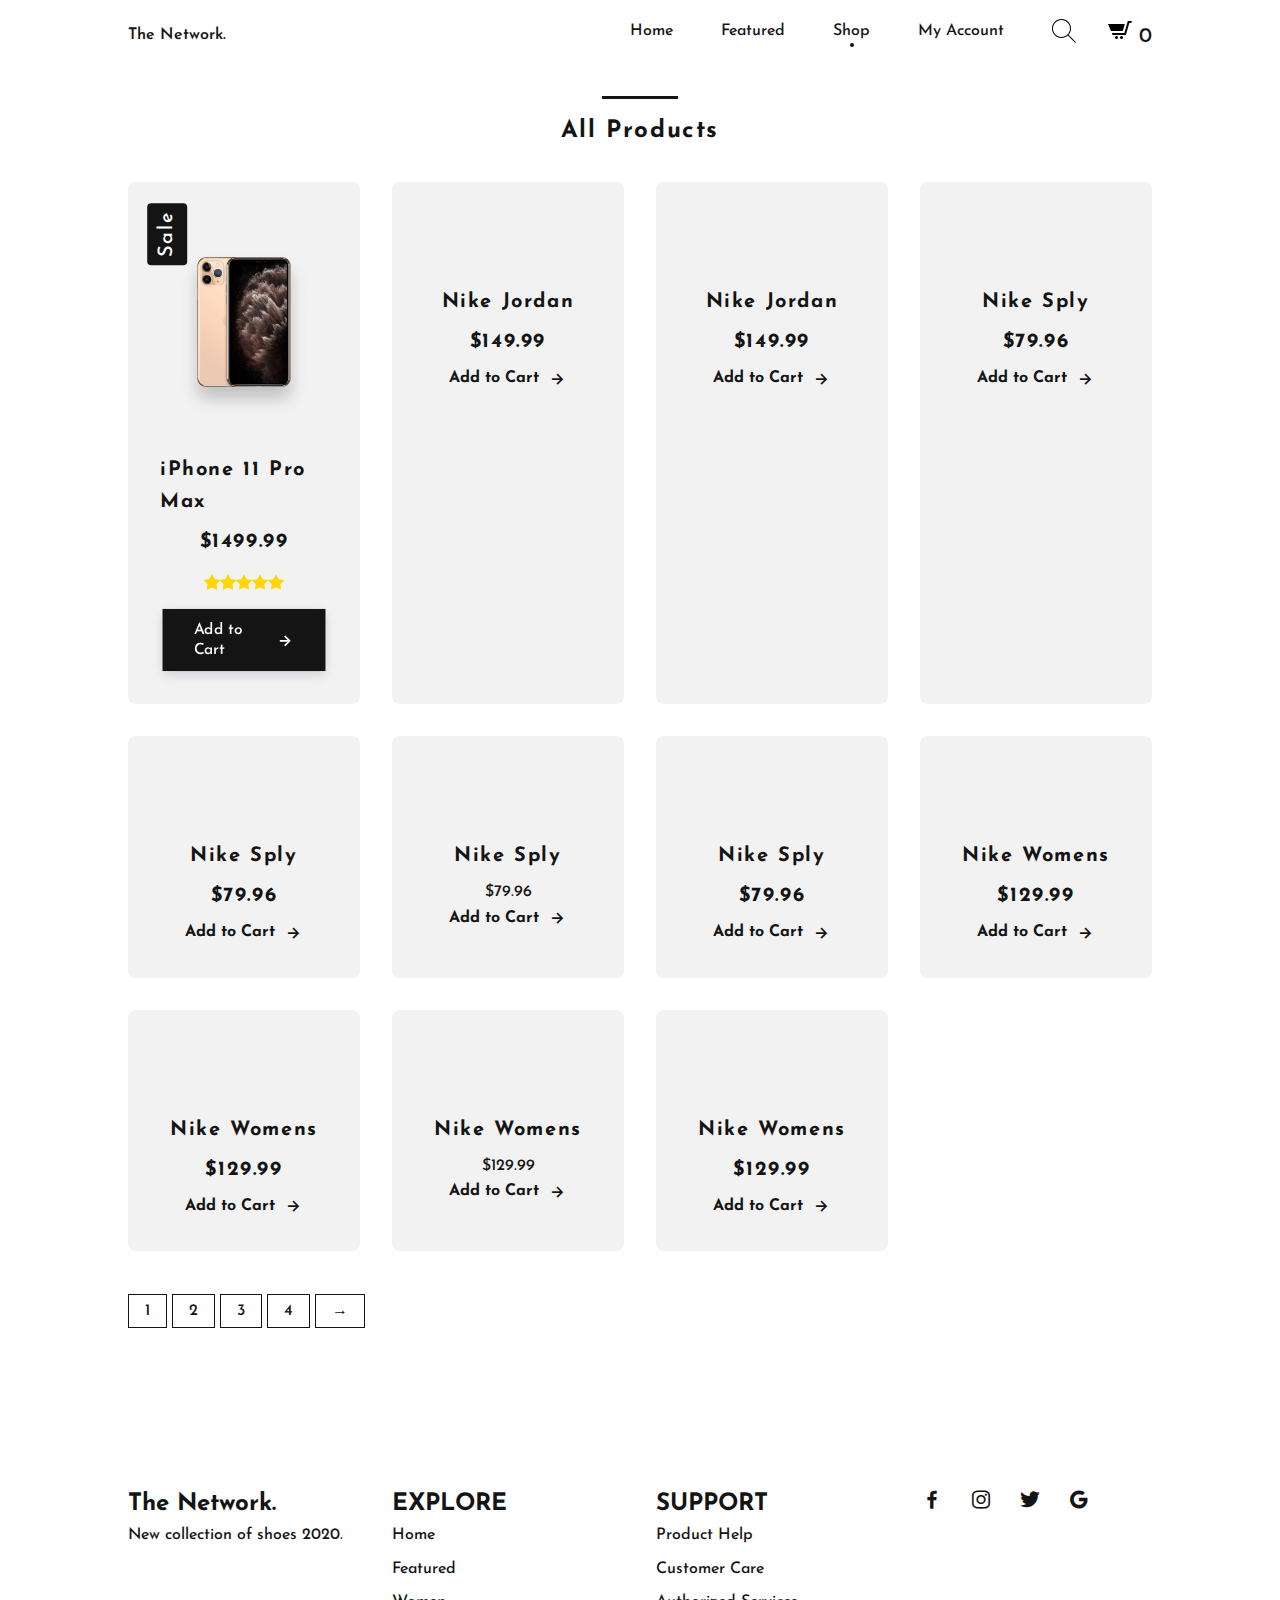
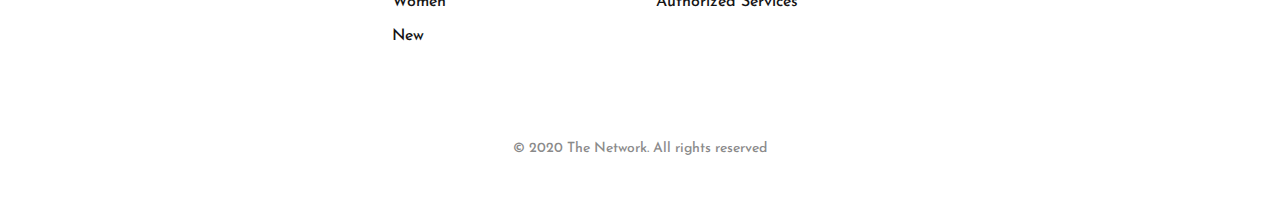
==== Responsive Ecommerce Webshop/shop.html @ 92be3649 "Initial commit" ====
<!DOCTYPE html>
<html lang="en">
  <head>
    <meta charset="UTF-8" />
    <meta name="viewport" content="width=device-width, initial-scale=1.0" />

    <!-- ===== CSS ===== -->
    <link
      rel="stylesheet"
      href="/Responsive Ecommerce Webshop/Assets/CSS/styles.css"
    />

    <!-- ===== BOX ICONS ===== -->
    <link
      href="https://cdn.jsdelivr.net/npm/boxicons@2.0.5/css/boxicons.min.css"
      rel="stylesheet"
    />

    <link rel="stylesheet" href="./Assets/CSS/minimal.css" />
    <link rel="stylesheet" href="./Assets/CSS/rateit.css" />

    <title>Responsive Ecommerce Website</title>
  </head>
  <body>
    <!--===== HEADER =====-->
    <header class="l-header" id="header">
      <nav class="nav bd-grid">
        <div class="nav__toggle" id="nav-toggle">
          <svg
            width="24"
            height="24"
            xmlns="http://www.w3.org/2000/svg"
            fill-rule="evenodd"
            clip-rule="evenodd"
          >
            <path
              d="M24 18v1h-24v-1h24zm0-6v1h-24v-1h24zm0-6v1h-24v-1h24z"
              fill="#1040e2"
            />
            <path d="M24 19h-24v-1h24v1zm0-6h-24v-1h24v1zm0-6h-24v-1h24v1z" />
          </svg>
        </div>

        <a href="#" class="nav__logo">The Network.</a>

        <div class="nav__menu" id="nav-menu">
          <ul class="nav__list">
            <li class="nav__item">
              <a href="./index.html" class="nav__link">Home</a>
            </li>
            <li class="nav__item">
              <a href="./index.html#featured" class="nav__link">Featured</a>
            </li>
            <li class="nav__item">
              <a href="#shop" class="nav__link active">Shop</a>
            </li>
            <li class="nav__item">
              <a href="" class="nav__link">My Account</a>
            </li>
            <li class="nav__item">
              <a href="" class="nav__link">
                <svg
                  width="24"
                  height="24"
                  xmlns="http://www.w3.org/2000/svg"
                  fill-rule="evenodd"
                  clip-rule="evenodd"
                >
                  <path
                    d="M15.853 16.56c-1.683 1.517-3.911 2.44-6.353 2.44-5.243 0-9.5-4.257-9.5-9.5s4.257-9.5 9.5-9.5 9.5 4.257 9.5 9.5c0 2.442-.923 4.67-2.44 6.353l7.44 7.44-.707.707-7.44-7.44zm-6.353-15.56c4.691 0 8.5 3.809 8.5 8.5s-3.809 8.5-8.5 8.5-8.5-3.809-8.5-8.5 3.809-8.5 8.5-8.5z"
                  />
                </svg>
              </a>
            </li>
          </ul>
        </div>

        <div class="nav__shop">
          <a href="" data-toggle="modal" data-target="#cart">
            <svg
              xmlns="http://www.w3.org/2000/svg"
              width="24"
              height="24"
              viewBox="0 0 24 24"
            >
              <path
                d="M10 19.5c0 .829-.672 1.5-1.5 1.5s-1.5-.671-1.5-1.5c0-.828.672-1.5 1.5-1.5s1.5.672 1.5 1.5zm3.5-1.5c-.828 0-1.5.671-1.5 1.5s.672 1.5 1.5 1.5 1.5-.671 1.5-1.5c0-.828-.672-1.5-1.5-1.5zm1.336-5l1.977-7h-16.813l2.938 7h11.898zm4.969-10l-3.432 12h-12.597l.839 2h13.239l3.474-12h1.929l.743-2h-4.195z"
              />
            </svg>

            <span class="total-count"></span>
          </a>
        </div>
      </nav>
    </header>

    <!-- Modal -->
    <div
      class="modal fade"
      id="cart"
      tabindex="-1"
      role="dialog"
      aria-labelledby="exampleModalLabel"
      aria-hidden="true"
    >
      <div class="modal-dialog modal-lg" role="document">
        <div class="modal-content">
          <div class="modal-header">
            <h3 class="modal-title" id="exampleModalLabel">Cart</h3>
            <button
              type="button"
              class="none"
              data-dismiss="modal"
              aria-label="Close"
            >
              <span aria-hidden="true"
                ><svg
                  xmlns="http://www.w3.org/2000/svg"
                  width="24"
                  height="24"
                  viewBox="0 0 24 24"
                >
                  <path
                    d="M24 20.188l-8.315-8.209 8.2-8.282-3.697-3.697-8.212 8.318-8.31-8.203-3.666 3.666 8.321 8.24-8.206 8.313 3.666 3.666 8.237-8.318 8.285 8.203z"
                  />
                </svg>
              </span>
            </button>
          </div>
          <div class="modal-body">
            <table class="show-cart table"></table>
            <div>Total price: $<span class="total-cart"></span></div>
          </div>
          <div class="modal-footer">
            <button type="button" class="btn1" data-dismiss="modal">
              <span> Close </span>
            </button>
            <button type="button" class="btn1"><span>Order now</span></button>
          </div>
        </div>
      </div>
    </div>

    <main class="l-main">
      <section class="featured section" id="shop">
        <h2 class="section-title">All Products</h2>

        <div class="featured__container bd-grid">
          <article class="product">
            <div class="product__sale">Sale</div>
            <img
              src="./Assets/images/apple11pro.png"
              data-img="11promax2.png"
              alt=""
              class="swim-container product__img"
            />
            <span class="product__name">iPhone 11 Pro Max</span>
            <span class="product__price">$1499.99</span>
            <div
              class="rateit"
              data-rateit-value="2"
              data-rateit-ispreset="true"
              data-rateit-readonly="true"
            ></div>
            <a
              href="#"
              class="add-to-cart button-light"
              data-name="Apple-Iphone-11pro-Max"
              data-price="1499.99"
              >Add to Cart <i class="bx bx-right-arrow-alt button-icon"></i
            ></a>
          </article>

          <article class="product">
            <img src="assets/img/featured2.png" alt="" class="product__img" />
            <span class="product__name">Nike Jordan</span>
            <span class="product__price">$149.99</span>
            <a href="#" class="button-light product__button"
              >Add to Cart <i class="bx bx-right-arrow-alt button-icon"></i
            ></a>
          </article>

          <article class="product">
            <img src="assets/img/featured3.png" alt="" class="product__img" />
            <span class="product__name">Nike Jordan</span>
            <span class="product__price">$149.99</span>
            <a href="#" class="button-light product__button"
              >Add to Cart <i class="bx bx-right-arrow-alt button-icon"></i
            ></a>
          </article>

          <article class="product">
            <img src="assets/img/new2.png" alt="" class="product__img" />
            <span class="product__name">Nike Sply</span>
            <span class="product__price">$79.96</span>
            <a href="#" class="button-light product__button"
              >Add to Cart <i class="bx bx-right-arrow-alt button-icon"></i
            ></a>
          </article>

          <article class="product">
            <img src="assets/img/new3.png" alt="" class="product__img" />
            <span class="product__name">Nike Sply</span>
            <span class="product__price">$79.96</span>
            <a href="#" class="button-light product__button"
              >Add to Cart <i class="bx bx-right-arrow-alt button-icon"></i
            ></a>
          </article>

          <article class="product">
            <img src="assets/img/new4.png" alt="" class="product__img" />
            <span class="product__name">Nike Sply</span>
            <span class="product__preci">$79.96</span>
            <a href="#" class="button-light product__button"
              >Add to Cart <i class="bx bx-right-arrow-alt button-icon"></i
            ></a>
          </article>

          <article class="product">
            <img src="assets/img/new5.png" alt="" class="product__img" />
            <span class="product__name">Nike Sply</span>
            <span class="product__price">$79.96</span>
            <a href="#" class="button-light product__button"
              >Add to Cart <i class="bx bx-right-arrow-alt button-icon"></i
            ></a>
          </article>

          <article class="product">
            <img src="assets/img/women1.png" alt="" class="product__img" />
            <span class="product__name">Nike Womens</span>
            <span class="product__price">$129.99</span>
            <a href="#" class="button-light product__button"
              >Add to Cart <i class="bx bx-right-arrow-alt button-icon"></i
            ></a>
          </article>

          <article class="product">
            <img src="assets/img/women2.png" alt="" class="product__img" />
            <span class="product__name">Nike Womens</span>
            <span class="product__price">$129.99</span>
            <a href="#" class="button-light product__button"
              >Add to Cart <i class="bx bx-right-arrow-alt button-icon"></i
            ></a>
          </article>

          <article class="product">
            <img src="assets/img/women3.png" alt="" class="product__img" />
            <span class="product__name">Nike Womens</span>
            <span class="product__preci">$129.99</span>
            <a href="#" class="button-light product__button"
              >Add to Cart <i class="bx bx-right-arrow-alt button-icon"></i
            ></a>
          </article>

          <article class="product">
            <img src="assets/img/women4.png" alt="" class="product__img" />
            <span class="product__name">Nike Womens</span>
            <span class="product__price">$129.99</span>
            <a href="#" class="button-light product__button"
              >Add to Cart <i class="bx bx-right-arrow-alt button-icon"></i
            ></a>
          </article>
        </div>

        <div class="product__pages bd-grid">
          <div>
            <span class="product__pag">1</span>
            <span class="product__pag">2</span>
            <span class="product__pag">3</span>
            <span class="product__pag">4</span>
            <span class="product__pag">&#8594;</span>
          </div>
        </div>
      </section>
    </main>

    <!--===== FOOTER =====-->
    <footer class="footer section">
      <div class="footer__container bd-grid">
        <div class="footer__box">
          <h3 class="footer__title">The Network.</h3>
          <p class="footer__description">New collection of shoes 2020.</p>
        </div>

        <div class="footer__box">
          <h3 class="footer__title">EXPLORE</h3>
          <ul>
            <li><a href="#home" class="footer__link">Home</a></li>
            <li><a href="#featured" class="footer__link">Featured</a></li>
            <li><a href="#women" class="footer__link">Women</a></li>
            <li><a href="#new" class="footer__link">New</a></li>
          </ul>
        </div>

        <div class="footer__box">
          <h3 class="footer__title">SUPPORT</h3>
          <ul>
            <li><a href="#" class="footer__link">Product Help</a></li>
            <li><a href="#" class="footer__link">Customer Care</a></li>
            <li><a href="#" class="footer__link">Authorized Services</a></li>
          </ul>
        </div>

        <div class="footer__box">
          <a href="#" class="footer__social"><i class="bx bxl-facebook"></i></a>
          <a href="#" class="footer__social"
            ><i class="bx bxl-instagram"></i
          ></a>
          <a href="#" class="footer__social"><i class="bx bxl-twitter"></i></a>
          <a href="#" class="footer__social"><i class="bx bxl-google"></i></a>
        </div>
      </div>
      <p class="footer__copy">&#169; 2020 The Network. All rights reserved</p>
    </footer>

    <!--===== MAIN JS =====-->
    <script src="./Assets/JS/jquery.js"></script>
    <script src="./Assets/JS/jquery.rateit.js"></script>
    <script src="https://cdn.jsdelivr.net/npm/pace-js@latest/pace.min.js"></script>
    <script src="/Responsive Ecommerce Webshop/Assets/JS/script.js"></script>
    <script src="./Assets/JS/bootstrap.js"></script>
  </body>
</html>
---- Responsive Ecommerce Webshop/Assets/CSS/styles.css ----
/*===== GOOGLE FONTS =====*/

@import url("https://fonts.googleapis.com/css2?family=Poppins:wght@400;500;600;700&display=swap");
@import url('https://fonts.googleapis.com/css2?family=Josefin+Sans&display=swap');
/*===== VARIABLES CSS =====*/

:root {
    --header-height: 3rem;
    /*===== Font weight =====*/
    --font-medium: 500;
    --font-semi-bold: 600;
    --font-bold: 700;
    /*===== Colores =====*/
    --dark-color: #141414;
    --dark-color-light: #8A8A8A;
    --dark-color-lighten: #F2F2F2;
    --white-color: #FFF;
    /*===== Font and typography =====*/
    --body-font: 'Josefin Sans', sans-serif;
    --big-font-size: 1.25rem;
    --bigger-font-size: 1.5rem;
    --biggest-font-size: 2rem;
    --h2-font-size: 1.25rem;
    --normal-font-size: .938rem;
    --smaller-font-size: .813rem;
    /*===== Margenes =====*/
    --mb-1: .5rem;
    --mb-2: 1rem;
    --mb-3: 1.5rem;
    --mb-4: 2rem;
    --mb-5: 2.5rem;
    --mb-6: 3rem;
    /*===== z index =====*/
    --z-fixed: 100;
    /*===== Rotate img =====*/
    --rotate-img: rotate(-30deg);
}

@media screen and (min-width: 768px) {
    :root {
        --big-font-size: 1.5rem;
        --bigger-font-size: 2rem;
        --biggest-font-size: 3rem;
        --normal-font-size: 1rem;
        --smaller-font-size: .875rem;
    }
}

/*===== BASE =====*/

*, ::before, ::after {
    box-sizing: border-box;
}

html {
    scroll-behavior: smooth;
}

body {
    margin: var(--header-height) 0 0 0;
    font-family: var(--body-font) !important;
    font-size: var(--normal-font-size);
    font-weight: var(--font-medium);
    color: var(--dark-color);
    line-height: 1.6;
}

h1, h2, h3, p, ul {
    margin: 0;
}

ul {
    padding: 0;
    list-style: none;
}

a {
    text-decoration: none !important;
    color: var(--dark-color);
}

img {
    max-width: 100%;
    height: auto;
    display: block;
}

/*===== CLASS CSS ===== */

.section {
    padding: 5rem 0 2rem;
}

.section-title {
    position: relative;
    font-size: var(--big-font-size);
    margin-bottom: var(--mb-4);
    text-align: center;
    letter-spacing: .1rem;
}

.section-title::after {
    content: '';
    position: absolute;
    width: 56px;
    height: .18rem;
    top: -1rem;
    left: 0;
    right: 0;
    margin: auto;
    background-color: var(--dark-color);
}

/*===== LAYOUT =====*/

.bd-grid {
    max-width: 1024px;
    display: grid;
    grid-template-columns: 100%;
    column-gap: 2rem;
    width: calc(100% - 2rem);
    margin-left: var(--mb-2);
    margin-right: var(--mb-2);
}

.l-header {
    width: 100%;
    position: fixed;
    top: 0;
    left: 0;
    z-index: var(--z-fixed);
    background-color: var(--white-color);
}

/*===== NAV =====*/

.nav {
    height: var(--header-height);
    display: flex;
    justify-content: space-between;
    align-items: center;
}

@media screen and (max-width: 768px) {
    .nav__menu {
        position: fixed;
        top: var(--header-height);
        left: -100%;
        width: 70%;
        height: 100vh;
        padding: 2rem;
        background-color: var(--white-color);
        transition: .5s;
    }
}

.nav__item {
    margin-bottom: var(--mb-4);
}

.nav__logo {
    font-weight: var(--font-semi-bold);
}

.nav__logo img {
    width: 100px;
}

.nav__toggle, .nav__shop {
    font-size: 1.3rem;
    cursor: pointer;
}

/*Show menu*/

.show {
    left: 0;
}

/*Active link*/

.active {
    position: relative;
}

.active::before {
    content: '';
    position: absolute;
    bottom: -.5rem;
    left: 45%;
    width: 4px;
    height: 4px;
    background-color: var(--dark-color);
    border-radius: 50%;
}

/*Change color header*/

.scroll-header {
    background-color: var(--white-color);
    box-shadow: 0 2px 4px rgba(0, 0, 0, .1);
}

/*===== HOME =====*/

.home {
    background-color: var(--dark-color-lighten);
    overflow: hidden;
}

.home__container {
    height: calc(100vh - var(--header-height));
}

.home__product {
    position: relative;
    display: flex;
    justify-content: center;
    align-self: center;
}

.home__shape {
    width: 220px;
    height: 220px;
    background-color: var(--dark-color);
    border-radius: 50%;
}

.home__img {
    position: absolute;
    top: 1.5rem;
    max-width: initial;
    width: 275px;
    transform: var(--rotate-img);
}

.home__new {
    display: block;
    font-size: var(--smaller-font-size);
    font-weight: var(--font-semi-bold);
    margin-bottom: var(--mb-2);
}

.home__title {
    font-size: var(--bigger-font-size);
    margin-bottom: var(--mb-1);
}

.home__description {
    margin-bottom: var(--mb-6);
}

/*BUTTONS*/

.button {
    display: inline-block;
    background-color: var(--dark-color);
    color: var(--white-color);
    padding: 1.125rem 2rem;
    font-weight: var(--font-medium);
    border-radius: .5rem;
    transition: .3s;
}

.button:hover {
    transform: translateY(-.25rem);
}

.button-light {
    display: inline-flex;
    color: var(--dark-color);
    font-weight: var(--font-bold);
    align-items: center;
}

.button-icon {
    font-size: 1.25rem;
    margin-left: var(--mb-1);
    transition: .3s;
}

.button-light:hover .button-icon {
    transform: translateX(.25rem);
}

/*===== FEATURED =====*/

.featured__container {
    row-gap: 2rem;
    grid-template-columns: repeat(auto-fit, minmax(220px, 1fr));
}

.product {
    position: relative;
    display: flex;
    flex-direction: column;
    align-items: center;
    padding: 2rem;
    background-color: var(--dark-color-lighten);
    border-radius: .5rem;
    transition: .3s;
}

.product__sale {
    position: absolute;
    left: .5rem;
    background-color: var(--dark-color);
    color: var(--white-color);
    padding: .25rem .5rem;
    border-radius: .25rem;
    font-size: var(--h2-font-size);
    transform: rotate(-90deg);
    letter-spacing: .1rem;
}

.product__img {
    width: 220px;
    margin-top: var(--mb-3);
    margin-bottom: var(--mb-6);
    filter: drop-shadow(0 12px 8px rgba(0, 0, 0, .2));
}

.product__name, .product__price {
    font-size: var(--h2-font-size);
    letter-spacing: .1rem;
    font-weight: var(--font-bold);
}

.product__name {
    margin-bottom: var(--mb-1);
}

.product__price {
    margin-bottom: var(--mb-1);
}

.product:hover {
    transform: translateY(-.5rem);
}

.product__pages {
    margin-top: var(--mb-6);
}

.product__pag {
    padding: .5rem 1rem;
    border: 1px solid var(--dark-color);
}

.product__pag:hover {
    background-color: var(--dark-color);
    color: var(--white-color);
}

/*===== COLLECTION =====*/

.collection__container {
    row-gap: 2rem;
    justify-content: center;
}

.collection__card {
    position: relative;
    display: flex;
    height: 328px;
    background-color: var(--dark-color-lighten);
    padding: 2rem;
    border-radius: .5rem;
    transition: .3s;
}

.collection__data {
    align-self: flex-end;
}

.collection__img {
    position: absolute;
    top: 0;
    right: 0;
    width: 230px;
}

.collection__name {
    font-size: var(--bigger-font-size);
    margin-bottom: .25rem;
}

.collection__description {
    margin-bottom: var(--mb-2);
}

.collection__card:hover {
    transform: translateY(-.5rem);
}

/*===== WOMEN SNEAKERS =====*/

.women__container {
    row-gap: 2rem;
    grid-template-columns: repeat(auto-fit, minmax(220px, 1fr));
}

/*===== OFFER =====*/

.offer__container {
    grid-template-columns: 55% 45%;
    column-gap: 0;
    background-color: var(--dark-color-lighten);
    border-radius: .5rem;
    justify-content: center;
}

.offer__data {
    padding: 4rem 0 4rem 1.5rem;
}

.offer__title {
    font-size: var(--biggest-font-size);
    margin-bottom: .25rem;
}

.offer__description {
    margin-bottom: var(--mb-3);
}

.offer__img {
    width: 153px;
}

/*===== NEW COLLECTION  =====*/

.new__container {
    row-gap: 2rem;
}

.new__mens {
    display: flex;
    flex-direction: column;
    justify-content: center;
    background-color: var(--dark-color-lighten);
    border-radius: .5rem;
    padding: 2rem;
}

.new__mens-img {
    width: 276px;
    margin-bottom: var(--mb-3);
}

.new__title {
    font-size: var(--bigger-font-size);
    margin-bottom: .25rem;
}

.new__price {
    display: block;
    margin-bottom: var(--mb-3);
}

.new__product {
    display: grid;
    gap: 1.5rem;
    grid-template-columns: repeat(auto-fit, minmax(220px, 1fr));
}

.new__product-card {
    position: relative;
    padding: 3.5rem 1.5rem;
    background-color: var(--dark-color-lighten);
    border-radius: .5rem;
    overflow: hidden;
    display: flex;
    justify-content: center;
}

.new__product-img {
    width: 220px;
}

.new__product-overlay {
    position: absolute;
    left: 0;
    bottom: -100%;
    width: 100%;
    height: 100%;
    display: flex;
    justify-content: center;
    align-items: center;
    background-color: rgba(138, 138, 138, .3);
    transition: .3s;
}

.new__product-card:hover .new__product-overlay {
    bottom: 0;
}

/*===== NEWSLETTER =====*/

.newsletter__container {
    background-color: var(--dark-color);
    color: var(--white-color);
    padding: 2rem .5rem;
    border-radius: .5rem;
    text-align: center;
}

.newsletter__title {
    font-size: var(--bigger-font-size);
    margin-bottom: var(--mb-2);
}

.newsletter__description {
    margin-bottom: var(--mb-5);
}

.newsletter__subscribe {
    display: flex;
    column-gap: .5rem;
    background-color: var(--white-color);
    padding: .5rem;
    border-radius: .5rem;
}

.newsletter__input {
    outline: none;
    border: none;
    width: 90%;
    font-size: var(--normal-font-size);
}

.newsletter__input::placeholder {
    color: var(--dark-color);
    font-family: var(--body-font);
    font-size: var(--normal-font-size);
    font-weight: var(--font-semi-bold);
}

/*===== FOOTER =====*/

.footer__container {
    grid-template-columns: repeat(auto-fit, minmax(220px, 1fr));
}

.footer__box {
    margin-bottom: var(--mb-4);
}

.footer__title {
    font-size: var(--big-font-size);
}

.footer__title img {
    width: 180px;
    margin-left: -20px;
}

.footer__link {
    display: block;
    width: max-content;
    margin-bottom: var(--mb-1);
}

.footer__social {
    font-size: 1.5rem;
    margin-right: 1.25rem;
}

.footer__copy {
    padding-top: 3rem;
    font-size: var(--smaller-font-size);
    color: var(--dark-color-light);
    text-align: center;
}

/* ===== MEDIA QUERIES =====*/

@media screen and (min-width: 576px) {
    .collection__container {
        grid-template-columns: 415px;
    }
    .collection__img {
        width: 260px;
    }
    .offer__container {
        grid-template-columns: max-content max-content;
    }
    .offer__data {
        text-align: center;
    }
    .new__mens {
        align-items: center;
    }
    .carousel {
        margin-top: 0;
    }
}

@media screen and (min-width: 768px) {
    body {
        margin: 0;
    }
    .section {
        padding: 7rem 0 3rem;
    }
    .section-title::after {
        width: 76px;
    }
    .nav {
        height: calc(var(--header-height) + 1.5rem);
    }
    .nav__menu {
        margin-left: auto;
    }
    .nav__list {
        display: flex;
    }
    .nav__item {
        margin-left: var(--mb-6);
        margin-bottom: 0;
    }
    .nav__toggle {
        display: none;
    }
    .home__container {
        height: 100vh;
        grid-template-columns: max-content max-content;
        justify-content: center;
        align-items: center;
    }
    .home__product {
        order: 1;
    }
    .home__shape {
        width: 376px;
        height: 376px;
    }
    .home__img {
        width: 470px;
        top: 3.5rem;
        right: 0;
        left: -3rem;
    }
    .newsletter__container {
        grid-template-columns: max-content max-content;
        justify-content: center;
        align-items: center;
        padding: 4.5rem 2rem;
        column-gap: 3rem;
    }
    .newsletter__description {
        margin-bottom: 0;
    }
    .newsletter__subscribe {
        width: 360px;
        height: max-content;
    }
}

@media screen and (min-width: 1024px) {
    .bd-grid {
        margin-left: auto;
        margin-right: auto;
    }
    .home__container {
        column-gap: 8rem;
    }
    .collection__container {
        grid-template-columns: repeat(2, 415px);
    }
    .new__container {
        grid-template-columns: max-content 1fr;
    }
    .new__mens {
        align-items: initial;
        justify-content: flex-end;
        padding: 4rem 2rem;
    }
    .new__mens-img {
        margin-bottom: var(--mb-6);
    }
}

@media screen and (max-width: 576px) {
    .nav__logo img {
        width: 70px;
    }
}

.modal-open {
    overflow: hidden;
}

.modal {
    position: fixed;
    top: 0;
    right: 0;
    bottom: 0;
    left: 0;
    z-index: 1050;
    display: none;
    overflow: hidden;
    outline: 0;
}

.modal-open .modal {
    overflow-x: hidden;
    overflow-y: auto;
}

.modal-dialog {
    position: relative;
    width: auto;
    margin: 0.5rem;
    pointer-events: none;
}

.modal.fade .modal-dialog {
    transition: -webkit-transform 0.3s ease-out;
    transition: transform 0.3s ease-out;
    transition: transform 0.3s ease-out, -webkit-transform 0.3s ease-out;
    -webkit-transform: translate(0, -25%);
    transform: translate(0, -25%);
}

.modal.show .modal-dialog {
    -webkit-transform: translate(0, 0);
    transform: translate(0, 0);
}

.modal-dialog-centered {
    display: -webkit-box;
    display: -ms-flexbox;
    display: flex;
    -webkit-box-align: center;
    -ms-flex-align: center;
    align-items: center;
    min-height: calc(100% - (0.5rem * 2));
}

.modal-content {
    position: relative;
    display: -webkit-box;
    display: -ms-flexbox;
    display: flex;
    -webkit-box-orient: vertical;
    -webkit-box-direction: normal;
    -ms-flex-direction: column;
    flex-direction: column;
    width: 100%;
    pointer-events: auto;
    background-color: #fff;
    background-clip: padding-box;
    border: 1px solid rgba(0, 0, 0, 0.2);
    border-radius: 0.3rem;
    outline: 0;
}

.modal-backdrop {
    position: fixed;
    top: 0;
    right: 0;
    bottom: 0;
    left: 0;
    z-index: 1040;
    background-color: #000;
}

.modal-backdrop.fade {
    opacity: 0;
}

.modal-backdrop.show {
    opacity: 0.5;
}

.modal-header {
    display: -webkit-box;
    display: -ms-flexbox;
    display: flex;
    -webkit-box-align: start;
    -ms-flex-align: start;
    align-items: flex-start;
    -webkit-box-pack: justify;
    -ms-flex-pack: justify;
    justify-content: space-between;
    padding: 1rem;
    border-bottom: 1px solid #e9ecef;
    border-top-left-radius: 0.3rem;
    border-top-right-radius: 0.3rem;
}

.modal-header .close {
    padding: 1rem;
    margin: -1rem -1rem -1rem auto;
}

.modal-title {
    margin-bottom: 0;
    line-height: 1.5;
}

.modal-body {
    position: relative;
    -webkit-box-flex: 1;
    -ms-flex: 1 1 auto;
    flex: 1 1 auto;
    padding: 1rem;
}

.modal-footer {
    display: -webkit-box;
    display: -ms-flexbox;
    display: flex;
    -webkit-box-align: center;
    -ms-flex-align: center;
    align-items: center;
    -webkit-box-pack: end;
    -ms-flex-pack: end;
    justify-content: flex-end;
    padding: 1rem;
    border-top: 1px solid #e9ecef;
}

.modal-footer> :not(:first-child) {
    margin-left: .25rem;
}

.modal-footer> :not(:last-child) {
    margin-right: .25rem;
}

.modal-scrollbar-measure {
    position: absolute;
    top: -9999px;
    width: 50px;
    height: 50px;
    overflow: scroll;
}

@media (min-width: 576px) {
    .modal-dialog {
        max-width: 500px;
        margin: 1.75rem auto;
    }
    .modal-dialog-centered {
        min-height: calc(100% - (1.75rem * 2));
    }
    .modal-sm {
        max-width: 300px;
    }
}

@media (min-width: 992px) {
    .modal-lg {
        max-width: 800px;
    }
}

.show-cart li {
    display: flex;
}

.close {
    float: right;
    font-size: 1.5rem;
    font-weight: 700;
    line-height: 1;
    color: #000;
    text-shadow: 0 1px 0 #fff;
    opacity: .5;
}

.close:hover, .close:focus {
    color: #000;
    text-decoration: none;
    opacity: .75;
}

.close:not(:disabled):not(.disabled) {
    cursor: pointer;
}

button.close {
    padding: 0;
    background-color: transparent;
    border: 0;
    -webkit-appearance: none;
}

.btn1 {
    border: none;
    display: block;
    text-align: center;
    cursor: pointer;
    text-transform: uppercase;
    outline: none;
    overflow: hidden;
    position: relative;
    color: var(--dark-color);
    font-weight: 700;
    font-size: 15px;
    font-family: var(--body-font);
    background-color: var(--white-color);
    padding: 17px 60px;
    margin: 0 auto;
    box-shadow: 0 5px 15px rgba(0, 0, 0, 0.20);
}

.btn1 span {
    position: relative;
    z-index: 1;
}

.btn1:after {
    content: "";
    position: absolute;
    left: 0;
    top: 0;
    height: 490%;
    width: 140%;
    background: var(--dark-color);
    -webkit-transition: all .5s ease-in-out;
    transition: all .5s ease-in-out;
    -webkit-transform: translateX(-98%) translateY(-25%) rotate(45deg);
    transform: translateX(-98%) translateY(-25%) rotate(45deg);
}

.btn1:hover {
    color: var(--white-color);
}

.btn1:hover:after {
    -webkit-transform: translateX(-9%) translateY(-25%) rotate(45deg);
    transform: translateX(-9%) translateY(-25%) rotate(45deg);
}

.none {
    color: var(--white-color);
    background-color: var(--white-color);
    border: none !important;
    outline: none;
}

.btn2 {
    outline: var(--dark-color) solid 2px;
    border: none;
    margin-right: 5px;
    margin-left: 5px;
    background: none;
}

.carousel {
    margin-top: 4.5rem;
}

.carousel-cell {
    width: 100%;
    /* full width */
    height: 600px;
    background: var(--dark-color-lighten);
    /* center images in cells with flexbox */
    display: flex;
    align-items: center;
    justify-content: center;
    position: relative;
}

.carousel.is-fullscreen .carousel-cell {
    height: 100%;
}

.carousel-cell img {
    display: block;
    max-height: 100%;
    margin: 0 auto;
    max-width: 100%;
    opacity: 0;
    -webkit-transition: opacity 0.4s;
    transition: opacity 0.4s;
}

/* fade in lazy loaded image */

.carousel-cell-image.flickity-lazyloaded, .carousel-cell-image.flickity-lazyerror {
    opacity: 1;
}

.swap {
    -webkit-transform: scale(1);
    transform: scale(1);
    -webkit-transition: .9s ease-in-out;
    transition: .9s ease-in-out;
}

.swap:hover {
    -webkit-transform: scale(1.2);
    transform: scale(1.2);
    transition: opacity .5s ease, transform 2s cubic-bezier(0, 0, .44, 1.18);
}

/* Search Section */

.close {
    position: absolute;
    color: #fff;
    top: 20px;
    right: 50px;
    font-size: 1.7em;
    cursor: pointer;
    display: none;
    z-index: 999;
    -webkit-transform: rotate(0deg);
    transform: rotate(0deg);
    -webkit-transition: all 600ms cubic-bezier(0.68, -0.55, 0.265, 1.55);
    transition: all 600ms cubic-bezier(0.68, -0.55, 0.265, 1.55);
}

.close:hover {
    font-size: 2.4em;
    -webkit-transform: rotate(360deg);
    transform: rotate(360deg);
}

/*-------------- search section -----------*/

.search {
    -webkit-transition: all .4s linear;
    transition: all .4s linear;
}

.search .input {
    position: absolute;
    top: 50%;
    left: 50%;
    -webkit-transform: translate(-50%, -50%);
    transform: translate(-50%, -50%);
    width: 350px;
    height: 40px;
    background: transparent;
    border: none;
    outline: none;
    border-bottom: 3px solid var(--dark-color);
    color: var(--dark-color);
    font-size: 1.3em;
    display: none;
}

.search.open {
    height: 9000px;
    width: 9000px;
}

.add-to-cart {
    --color: #fff;
    --icon: var(--color);
    --cart: #fff;
    --dots: #fff;
    --background: var(--dark-color);
    --shadow: rgba(0, 9, 61, 0.16);
    font-family: var(--body-font);
    cursor: pointer;
    position: relative;
    outline: none;
    border: none;
    -webkit-appearance: none;
    -webkit-tap-highlight-color: transparent;
    font-size: 16px;
    padding: 12px 32px;
    font-weight: 500;
    line-height: 20px;
    -webkit-transform: scale(var(--s, 0.97));
    transform: scale(var(--s, 0.97));
    box-shadow: 0 var(--s-y, 4px) var(--s-b, 12px) var(--shadow);
    color: var(--color);
    background: var(--background);
    transition: box-shadow 0.3s, -webkit-transform 0.3s;
    transition: transform 0.3s, box-shadow 0.3s;
    transition: transform 0.3s, box-shadow 0.3s, -webkit-transform 0.3s;
}

.add-to-cart .default {
    padding-left: 16px;
    position: relative;
    opacity: var(--o, 1);
    -webkit-transform: scale(var(--s, 1));
    transform: scale(var(--s, 1));
    transition: opacity 0.3s, -webkit-transform 0.3s;
    transition: transform 0.3s, opacity 0.3s;
    transition: transform 0.3s, opacity 0.3s, -webkit-transform 0.3s;
    transition-delay: var(--d, 0.3s);
}

.add-to-cart .default:before, .add-to-cart .default:after {
    content: '';
    width: 2px;
    height: 12px;
    left: 0;
    top: 4px;
    border-radius: 1px;
    background: var(--icon);
    position: absolute;
    -webkit-transform: rotate(var(--r, 0deg));
    transform: rotate(var(--r, 0deg));
    transition: -webkit-transform 0.25s;
    transition: transform 0.25s;
    transition: transform 0.25s, -webkit-transform 0.25s;
}

.add-to-cart .default:after {
    --r: 90deg;
}

.add-to-cart .success {
    opacity: var(--o, 0);
    -webkit-transform: translate(-50%, var(--y, 12px));
    transform: translate(-50%, var(--y, 12px));
    position: absolute;
    top: 12px;
    left: 50%;
    transition: opacity 0.3s, -webkit-transform 0.3s;
    transition: opacity 0.3s, transform 0.3s;
    transition: opacity 0.3s, transform 0.3s, -webkit-transform 0.3s;
    transition-delay: var(--d, 0s);
}

.add-to-cart .dots {
    width: 4px;
    height: 4px;
    top: 20px;
    left: 50%;
    margin-left: -7px;
    border-radius: 2px;
    position: absolute;
    -webkit-transform-origin: 10px 50%;
    transform-origin: 10px 50%;
    background: var(--dots);
    box-shadow: 5px 0 0 var(--dots), 10px 0 0 var(--dots);
    opacity: var(--o, 0);
    -webkit-transform: scale(var(--s, 0.4));
    transform: scale(var(--s, 0.4));
    transition: opacity 0.3s, -webkit-transform 0.3s;
    transition: opacity 0.3s, transform 0.3s;
    transition: opacity 0.3s, transform 0.3s, -webkit-transform 0.3s;
    transition-delay: var(--d, 0s);
}

.add-to-cart .cart {
    position: absolute;
    left: 0;
    top: 0;
    right: 0;
    bottom: 0;
    z-index: 1;
    border-radius: inherit;
    overflow: hidden;
    -webkit-mask-image: -webkit-radial-gradient(white, black);
}

.add-to-cart .cart:before {
    content: '';
    position: absolute;
    width: 20px;
    height: 16px;
    background: var(--background);
    top: 17px;
    right: 100%;
    z-index: 1;
    margin-right: -20px;
    -webkit-transform: translateX(-18px) rotate(-16deg);
    transform: translateX(-18px) rotate(-16deg);
}

.add-to-cart .cart>div {
    top: 13px;
    right: 100%;
    -webkit-transform: translateX(-18px) rotate(-16deg);
    transform: translateX(-18px) rotate(-16deg);
    position: absolute;
    z-index: 2;
    -webkit-transform-origin: 1px 21px;
    transform-origin: 1px 21px;
}

.add-to-cart .cart>div:before, .add-to-cart .cart>div:after {
    content: '';
    position: absolute;
    top: var(--t, 4px);
    left: var(--l, 0);
    height: 2px;
    width: var(--w, 18px);
    background: var(--cart);
    border-radius: 1px;
}

.add-to-cart .cart>div:after {
    --w: 16px;
    --t: 14px;
    --l: 1px;
}

.add-to-cart .cart>div>div {
    width: 2px;
    height: var(--h, 15px);
    border-radius: 1px;
    -webkit-transform: rotate(var(--r, -8deg));
    transform: rotate(var(--r, -8deg));
    background: var(--cart);
    position: relative;
}

.add-to-cart .cart>div>div:before, .add-to-cart .cart>div>div:after {
    content: '';
    position: absolute;
    background: inherit;
}

.add-to-cart .cart>div>div:after {
    width: 4px;
    height: 4px;
    border-radius: 2px;
    bottom: var(--b, -6px);
    left: var(--l, 0);
}

.add-to-cart .cart>div>div:first-child:before {
    border-radius: inherit;
    top: 0;
    right: 0;
    height: 2px;
    width: 6px;
    -webkit-transform-origin: 5px 1px;
    transform-origin: 5px 1px;
    -webkit-transform: rotate(16deg);
    transform: rotate(16deg);
}

.add-to-cart .cart>div>div:last-child {
    --h: 12px;
    --r: 8deg;
    position: absolute;
    left: 16px;
    bottom: -1px;
}

.add-to-cart .cart>div>div:last-child:after {
    --l: -2px;
    --b: -5px;
}

.add-to-cart.added .default {
    --o: 0;
    --s: 0.8;
    --d: 0s;
}

.add-to-cart.added .default:before {
    --r: -180deg;
}

.add-to-cart.added .default:after {
    --r: -90deg;
}

.add-to-cart.added .dots {
    --o: 1;
    --s: 1;
    --d: 0.3s;
    -webkit-animation: dots 2s linear forwards;
    animation: dots 2s linear forwards;
}

.add-to-cart.added .success {
    --o: 1;
    --y: 0;
    --d: 1.8s;
}

.add-to-cart.added .cart:before, .add-to-cart.added .cart>div {
    -webkit-animation: cart 2s forwards;
    animation: cart 2s forwards;
}

.add-to-cart:not(.added):hover {
    --s: 1;
    --s-y: 8px;
    --s-b: 20px;
}

.add-to-cart:not(.added):active {
    --s: 0.94;
    --s-y: 2px;
    --s-b: 6px;
}

@-webkit-keyframes cart {
    41%, 49%, 57%, 60% {
        -webkit-transform: translateX(72px) rotate(0deg);
        transform: translateX(72px) rotate(0deg);
    }
    40%, 47%, 54% {
        -webkit-transform: translateX(72px) rotate(0deg) translateY(1px);
        transform: translateX(72px) rotate(0deg) translateY(1px);
    }
    100% {
        -webkit-transform: translateX(180px) rotate(-16deg);
        transform: translateX(180px) rotate(-16deg);
    }
}

@keyframes cart {
    41%, 49%, 57%, 60% {
        -webkit-transform: translateX(72px) rotate(0deg);
        transform: translateX(72px) rotate(0deg);
    }
    40%, 47%, 54% {
        -webkit-transform: translateX(72px) rotate(0deg) translateY(1px);
        transform: translateX(72px) rotate(0deg) translateY(1px);
    }
    100% {
        -webkit-transform: translateX(180px) rotate(-16deg);
        transform: translateX(180px) rotate(-16deg);
    }
}

@-webkit-keyframes dots {
    5% {
        -webkit-transform: translateY(0);
        transform: translateY(0);
    }
    25% {
        -webkit-transform: translateY(-20px) rotate(-32deg);
        transform: translateY(-20px) rotate(-32deg);
        box-shadow: 5px 0 0 var(--dots), 10px 0 0 var(--dots);
    }
    31% {
        box-shadow: 5px -4px 0 var(--dots), 10px -8px 0 var(--dots);
    }
    32%, 50% {
        -webkit-transform: translateY(0) rotate(0deg);
        transform: translateY(0) rotate(0deg);
        opacity: 1;
    }
    45%, 100% {
        box-shadow: 5px 0 0 var(--dots), 10px 0 0 var(--dots);
    }
    51%, 100% {
        opacity: 0;
    }
}

@keyframes dots {
    5% {
        -webkit-transform: translateY(0);
        transform: translateY(0);
    }
    25% {
        -webkit-transform: translateY(-20px) rotate(-32deg);
        transform: translateY(-20px) rotate(-32deg);
        box-shadow: 5px 0 0 var(--dots), 10px 0 0 var(--dots);
    }
    31% {
        box-shadow: 5px -4px 0 var(--dots), 10px -8px 0 var(--dots);
    }
    32%, 50% {
        -webkit-transform: translateY(0) rotate(0deg);
        transform: translateY(0) rotate(0deg);
        opacity: 1;
    }
    45%, 100% {
        box-shadow: 5px 0 0 var(--dots), 10px 0 0 var(--dots);
    }
    51%, 100% {
        opacity: 0;
    }
}

.total-count-div .total-count-bg {
    background: var(--dark-color);
    border-radius: 50%;
    position: absolute;
    top: -25%;
    left: -25%;
    width: 150%;
    height: 150%;
    display: block;
    -webkit-transform: scale(.75);
    transform: scale(.75);
}
---- Responsive Ecommerce Webshop/Assets/CSS/minimal.css ----
.pace {
	-webkit-pointer-events: none;
	pointer-events: none;
	-webkit-user-select: none;
	-moz-user-select: none;
	user-select: none;
}

.pace-inactive {
	display: none;
}

.pace .pace-progress {
	background: #141414;
	position: fixed;
	z-index: 2000;
	top: 0;
	right: 100%;
	width: 100%;
	height: 2px;
}
---- Responsive Ecommerce Webshop/Assets/CSS/rateit.css ----
.rateit {
    display: -moz-inline-box;
    display: inline-block;
    position: relative;
    -webkit-user-select: none;
    -khtml-user-select: none;
    -moz-user-select: none;
    -o-user-select: none;
    -ms-user-select: none;
    user-select: none;
    -webkit-touch-callout: none;
    margin: .5rem;
}

.rateit .rateit-range {
    position: relative;
    display: -moz-inline-box;
    display: inline-block;
    background: url(../images/star-svgrepo-com.svg);
    height: 16px;
    outline: none;
}

.rateit .rateit-range * {
    display: block;
}

/* for IE 6 */

* html .rateit, * html .rateit .rateit-range {
    display: inline;
}

/* for IE 7 */

*+html .rateit, *+html .rateit .rateit-range {
    display: inline;
}

.rateit .rateit-hover, .rateit .rateit-selected {
    position: absolute;
    left: 0;
    top: 0;
    width: 0;
}

.rateit .rateit-hover-rtl, .rateit .rateit-selected-rtl {
    left: auto;
    right: 0;
}

.rateit .rateit-hover {
    background: url() left -32px;
    color: rgb(239, 197, 41);
}

.rateit .rateit-hover-rtl {
    background-position: right -32px;
}

.rateit .rateit-selected {
    background: url(../images/star-svgrepo-com.svg) left -16px;
    color: rgb(191, 66, 66);
}

.rateit .rateit-selected-rtl {
    background-position: right -16px;
}

.rateit .rateit-preset {
    background: url(../images/star-svgrepo-com.svg) left -48px;
    color: rgb(239, 107, 34);
}

.rateit .rateit-preset-rtl {
    background: url(../images/star-svgrepo-com.svg) right -48px;
}

.rateit button.rateit-reset {
    background: url(delete.gif) 0 0;
    width: 16px;
    height: 16px;
    display: -moz-inline-box;
    display: inline-block;
    float: left;
    outline: none;
    border: none;
    padding: 0;
}

.rateit .rateit-reset span {
    display: none;
}

.rateit button.rateit-reset:hover, .rateit button.rateit-reset:focus {
    background-position: 0 -16px;
}

.rateit-font {
    font-size: 24px;
    line-height: 1em;
}

.rateit-font .rateit-range {
    background: none;
    height: auto;
}

.rateit-font .rateit-empty {
    color: #ccc;
}

.rateit-font .rateit-range>div, .rateit-font .rateit-range>span {
    background: none;
    overflow: hidden;
    cursor: default;
}

.rateit.rateit-font .rateit-reset {
    font-size: inherit;
    background: none;
    width: 0.6em;
    height: 0.6em;
    margin-top: 0.2em;
    background: gray;
    border-radius: 50%;
    position: relative;
}

.rateit.rateit-font .rateit-reset span {
    display: block;
    font-weight: bold;
    color: white;
    height: calc(50% - 0.045em);
    top: 0;
    position: absolute;
    border-bottom: 0.09em solid white;
    width: 72%;
    margin-left: 14%;
}

.rateit.rateit-font .rateit-reset:hover, .rateit.rateit-font button.rateit-reset:focus {
    background: #e6574b;
    /* Old browsers */
    background: radial-gradient(ellipse at center, #e6574b 55%, #f6836b 77%, #f9d3cc 100%);
    /* W3C, IE10+, FF16+, Chrome26+, Opera12+, Safari7+ */
    background-position: 0 0;
}
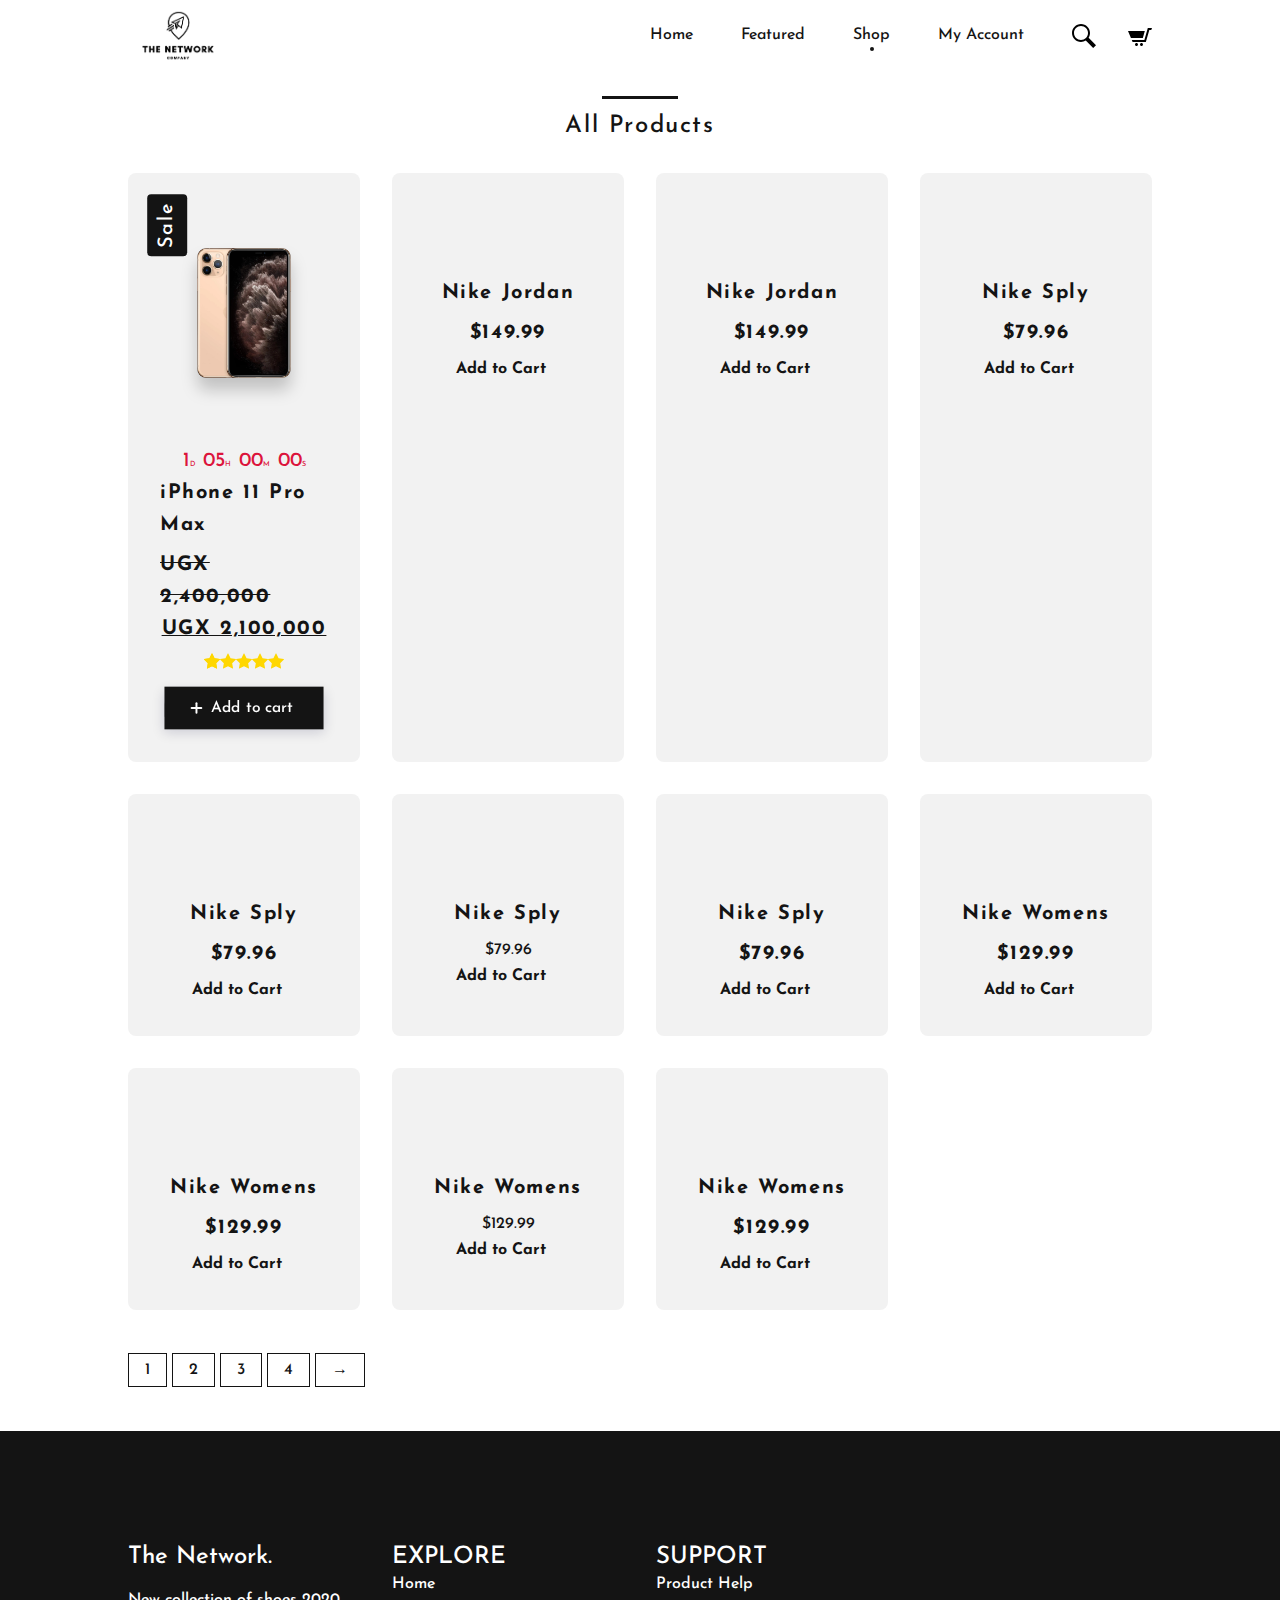
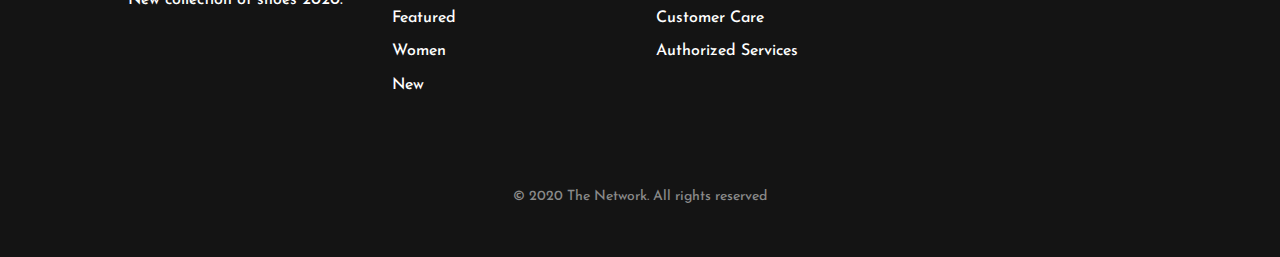
==== commit 28017caa: "update netco" ====
--- a/Responsive Ecommerce Webshop/shop.html
+++ b/Responsive Ecommerce Webshop/shop.html
@@ -4,7 +4,20 @@
     <meta charset="UTF-8" />
     <meta name="viewport" content="width=device-width, initial-scale=1.0" />
 
+    <link rel="preconnect" href="https://app.snipcart.com" />
+    <link rel="preconnect" href="https://cdn.snipcart.com" />
+    <!-- Bootstrap CSS -->
+    <link
+      rel="stylesheet"
+      href="https://stackpath.bootstrapcdn.com/bootstrap/4.3.1/css/bootstrap.min.css"
+      integrity="sha384-ggOyR0iXCbMQv3Xipma34MD+dH/1fQ784/j6cY/iJTQUOhcWr7x9JvoRxT2MZw1T"
+      crossorigin="anonymous"
+    />
     <!-- ===== CSS ===== -->
+    <link
+      rel="stylesheet"
+      href="https://cdn.snipcart.com/themes/v3.1.0/default/snipcart.css"
+    />
     <link
       rel="stylesheet"
       href="/Responsive Ecommerce Webshop/Assets/CSS/styles.css"
@@ -18,8 +31,11 @@
 
     <link rel="stylesheet" href="./Assets/CSS/minimal.css" />
     <link rel="stylesheet" href="./Assets/CSS/rateit.css" />
-
-    <title>Responsive Ecommerce Website</title>
+    <link rel="stylesheet" href="./Assets/CSS/fliccckity.css" />
+    <link rel="stylesheet" href="./Assets/CSS/fullscreen.css" />
+    <link rel="stylesheet" href="./Assets/CSS/cookieBubble.css" />
+    <link rel="stylesheet" href="./Assets/CSS/countdowntimer.css" />
+    <link rel="stylesheet" href="./Assets/CSS/countdowncody.css" />
   </head>
   <body>
     <!--===== HEADER =====-->
@@ -41,7 +57,9 @@
           </svg>
         </div>
 
-        <a href="#" class="nav__logo">The Network.</a>
+        <a href="#" class="nav__logo"
+          ><img src="./Assets/images/LOGO TRANSPARENT (1).png" alt="logo"
+        /></a>
 
         <div class="nav__menu" id="nav-menu">
           <ul class="nav__list">
@@ -49,7 +67,7 @@
               <a href="./index.html" class="nav__link">Home</a>
             </li>
             <li class="nav__item">
-              <a href="./index.html#featured" class="nav__link">Featured</a>
+              <a href="#featured" class="nav__link">Featured</a>
             </li>
             <li class="nav__item">
               <a href="#shop" class="nav__link active">Shop</a>
@@ -58,88 +76,58 @@
               <a href="" class="nav__link">My Account</a>
             </li>
             <li class="nav__item">
-              <a href="" class="nav__link">
-                <svg
-                  width="24"
-                  height="24"
-                  xmlns="http://www.w3.org/2000/svg"
-                  fill-rule="evenodd"
-                  clip-rule="evenodd"
-                >
-                  <path
-                    d="M15.853 16.56c-1.683 1.517-3.911 2.44-6.353 2.44-5.243 0-9.5-4.257-9.5-9.5s4.257-9.5 9.5-9.5 9.5 4.257 9.5 9.5c0 2.442-.923 4.67-2.44 6.353l7.44 7.44-.707.707-7.44-7.44zm-6.353-15.56c4.691 0 8.5 3.809 8.5 8.5s-3.809 8.5-8.5 8.5-8.5-3.809-8.5-8.5 3.809-8.5 8.5-8.5z"
-                  />
-                </svg>
+              <a class="nav__link">
+                <!----- close button ----->
+                <div class="close">
+                  <svg
+                    xmlns="http://www.w3.org/2000/svg"
+                    width="24"
+                    height="24"
+                    viewBox="0 0 24 24"
+                  >
+                    <path
+                      d="M23.954 21.03l-9.184-9.095 9.092-9.174-2.832-2.807-9.09 9.179-9.176-9.088-2.81 2.81 9.186 9.105-9.095 9.184 2.81 2.81 9.112-9.192 9.18 9.1z"
+                    />
+                  </svg>
+                </div>
+
+                <!---- search field ------->
+                <div class="search">
+                  <svg
+                    class="search__svg"
+                    xmlns="http://www.w3.org/2000/svg"
+                    width="24"
+                    height="24"
+                    viewBox="0 0 24 24"
+                  >
+                    <path
+                      d="M21.172 24l-7.387-7.387c-1.388.874-3.024 1.387-4.785 1.387-4.971 0-9-4.029-9-9s4.029-9 9-9 9 4.029 9 9c0 1.761-.514 3.398-1.387 4.785l7.387 7.387-2.828 2.828zm-12.172-8c3.859 0 7-3.14 7-7s-3.141-7-7-7-7 3.14-7 7 3.141 7 7 7z"
+                    />
+                  </svg>
+
+                  <input type="text" class="input" id="typing" />
+                </div>
               </a>
             </li>
           </ul>
         </div>
 
         <div class="nav__shop">
-          <a href="" data-toggle="modal" data-target="#cart">
-            <svg
-              xmlns="http://www.w3.org/2000/svg"
-              width="24"
-              height="24"
-              viewBox="0 0 24 24"
-            >
-              <path
-                d="M10 19.5c0 .829-.672 1.5-1.5 1.5s-1.5-.671-1.5-1.5c0-.828.672-1.5 1.5-1.5s1.5.672 1.5 1.5zm3.5-1.5c-.828 0-1.5.671-1.5 1.5s.672 1.5 1.5 1.5 1.5-.671 1.5-1.5c0-.828-.672-1.5-1.5-1.5zm1.336-5l1.977-7h-16.813l2.938 7h11.898zm4.969-10l-3.432 12h-12.597l.839 2h13.239l3.474-12h1.929l.743-2h-4.195z"
-              />
-            </svg>
-
-            <span class="total-count"></span>
-          </a>
+          <svg
+            class="snipcart-checkout"
+            xmlns="http://www.w3.org/2000/svg"
+            width="24"
+            height="24"
+            viewBox="0 0 24 24"
+          >
+            <path
+              d="M10 19.5c0 .829-.672 1.5-1.5 1.5s-1.5-.671-1.5-1.5c0-.828.672-1.5 1.5-1.5s1.5.672 1.5 1.5zm3.5-1.5c-.828 0-1.5.671-1.5 1.5s.672 1.5 1.5 1.5 1.5-.671 1.5-1.5c0-.828-.672-1.5-1.5-1.5zm1.336-5l1.977-7h-16.813l2.938 7h11.898zm4.969-10l-3.432 12h-12.597l.839 2h13.239l3.474-12h1.929l.743-2h-4.195z"
+            />
+          </svg>
+          <span class="snipcart-items-count"></span>
         </div>
       </nav>
     </header>
-
-    <!-- Modal -->
-    <div
-      class="modal fade"
-      id="cart"
-      tabindex="-1"
-      role="dialog"
-      aria-labelledby="exampleModalLabel"
-      aria-hidden="true"
-    >
-      <div class="modal-dialog modal-lg" role="document">
-        <div class="modal-content">
-          <div class="modal-header">
-            <h3 class="modal-title" id="exampleModalLabel">Cart</h3>
-            <button
-              type="button"
-              class="none"
-              data-dismiss="modal"
-              aria-label="Close"
-            >
-              <span aria-hidden="true"
-                ><svg
-                  xmlns="http://www.w3.org/2000/svg"
-                  width="24"
-                  height="24"
-                  viewBox="0 0 24 24"
-                >
-                  <path
-                    d="M24 20.188l-8.315-8.209 8.2-8.282-3.697-3.697-8.212 8.318-8.31-8.203-3.666 3.666 8.321 8.24-8.206 8.313 3.666 3.666 8.237-8.318 8.285 8.203z"
-                  />
-                </svg>
-              </span>
-            </button>
-          </div>
-          <div class="modal-body">
-            <table class="show-cart table"></table>
-            <div>Total price: $<span class="total-cart"></span></div>
-          </div>
-          <div class="modal-footer">
-            <button type="button" class="btn1" data-dismiss="modal">
-              <span> Close </span>
-            </button>
-            <button type="button" class="btn1"><span>Order now</span></button>
-          </div>
-        </div>
-      </div>
-    </div>
 
     <main class="l-main">
       <section class="featured section" id="shop">
@@ -148,27 +136,55 @@
         <div class="featured__container bd-grid">
           <article class="product">
             <div class="product__sale">Sale</div>
+
             <img
+              data-alt-src="./Assets/images/11promax2.png"
               src="./Assets/images/apple11pro.png"
-              data-img="11promax2.png"
               alt=""
-              class="swim-container product__img"
+              class="swap product__img"
             />
+
+            <div
+              class="countdown countdown--has-labels text-xl js-countdown"
+              data-timer="104400"
+              data-labels="D, H, M, S"
+            ></div>
+
             <span class="product__name">iPhone 11 Pro Max</span>
-            <span class="product__price">$1499.99</span>
+            <del>
+              <span class="product__price">UGX 2,400,000</span>
+            </del>
+            <ins>
+              <span class="product__price">UGX 2,100,000</span>
+            </ins>
             <div
               class="rateit"
-              data-rateit-value="2"
+              data-rateit-value="1"
               data-rateit-ispreset="true"
               data-rateit-readonly="true"
             ></div>
-            <a
-              href="#"
-              class="add-to-cart button-light"
-              data-name="Apple-Iphone-11pro-Max"
-              data-price="1499.99"
-              >Add to Cart <i class="bx bx-right-arrow-alt button-icon"></i
-            ></a>
+
+            <button
+              class="snipcart-add-item add-to-cart"
+              data-item-id="starry-night"
+              data-item-price="2100000"
+              data-item-url="/test.netco.com"
+              data-item-description="High-quality replica of The Starry Night by the Dutch post-impressionist painter Vincent van Gogh."
+              data-item-image="./Assets/images/apple11pro.png"
+              data-item-name="Apple IPhone 11 Pro Max"
+              data-item-custom1-name="Color"
+              data-item-custom1-options="Black|Brown[+100000]|Gold[+300000]"
+            >
+              <div class="default">Add to cart</div>
+              <div class="success">Added</div>
+              <div class="cart">
+                <div>
+                  <div></div>
+                  <div></div>
+                </div>
+              </div>
+              <div class="dots"></div>
+            </button>
           </article>
 
           <article class="product">
@@ -315,9 +331,82 @@
 
     <!--===== MAIN JS =====-->
     <script src="./Assets/JS/jquery.js"></script>
+    <script
+      src="https://cdnjs.cloudflare.com/ajax/libs/popper.js/1.14.7/umd/popper.min.js"
+      integrity="sha384-UO2eT0CpHqdSJQ6hJty5KVphtPhzWj9WO1clHTMGa3JDZwrnQq4sF86dIHNDz0W1"
+      crossorigin="anonymous"
+    ></script>
+    <script
+      src="https://stackpath.bootstrapcdn.com/bootstrap/4.3.1/js/bootstrap.min.js"
+      integrity="sha384-JjSmVgyd0p3pXB1rRibZUAYoIIy6OrQ6VrjIEaFf/nJGzIxFDsf4x0xIM+B07jRM"
+      crossorigin="anonymous"
+    ></script>
     <script src="./Assets/JS/jquery.rateit.js"></script>
     <script src="https://cdn.jsdelivr.net/npm/pace-js@latest/pace.min.js"></script>
+    <script src="./Assets/JS/typewriter.js"></script>
     <script src="/Responsive Ecommerce Webshop/Assets/JS/script.js"></script>
     <script src="./Assets/JS/bootstrap.js"></script>
+    <script src="./Assets/JS/flickity.min.js"></script>
+    <script src="./Assets/JS/fullscreen.js"></script>
+    <script src="./Assets/JS/jquery.animateTyping.js"></script>
+    <script src="./Assets/JS/placeholderTypewriter.js"></script>
+    <script src="./Assets/JS/cookieBubble.js"></script>
+    <script src="./Assets/JS/Util.js"></script>
+    <script src="./Assets/JS/countdown.jquery.min.js"></script>
+    <script src="./Assets/JS/countdowncody.js"></script>
+
+    <script>
+      new TypeWriter("#typing", ["Text 1", "Text 2", "Text 3"], {
+        autoStart: false,
+        writeDelay: 60,
+        deleteDelay: 40,
+        holdOnceWritten: 1000,
+        holdOnceDeleted: 1000,
+        stopAfterOnce: true,
+      });
+
+      (function ($) {
+        $.cookieBubble({
+          messageTextColor: "rgba(0, 0, 0, 1)",
+          buttonText: "Got It",
+          iconColor: "rgba(138, 138, 138, 1)",
+          buttonColor: "rgba(11, 11, 11, 1)",
+          iconVisibility: true,
+          cookiePolicyButtonText: "Read our cookie Policy",
+          cookiePolicyButtonUrl: "http://allaboutcookies.org",
+          cookiePolicyButtonTarget: "_blank",
+          boxPosition: "bottom-center",
+          boxAppearDelay: "3000",
+          messageText:
+            "We use cookies to personalize your experience. By continuing to visit this website you agree to our use of cookies.",
+        });
+      })(jQuery);
+
+      $(function () {
+        $("#countdown").countdown({
+          year: 2022, // YYYY Format
+
+          month: 1, // 1-12
+
+          day: 1, // 1-31
+
+          hour: 0, // 24 hour format 0-23
+
+          minute: 0, // 0-59
+
+          second: 0, // 0-59
+        });
+      });
+    </script>
+    <script
+      async
+      src="https://cdn.snipcart.com/themes/v3.1.0/default/snipcart.js"
+    ></script>
+    <div
+      hidden
+      id="snipcart"
+      data-api-key="MjFkYjc2NjQtZDE5NS00M2ViLWExNGItMWQ3ODE4N2FiYTM1NjM3NTQwMDk4ODMwOTQyNzE4"
+      data-config-modal-style="side"
+    ></div>
   </body>
 </html>
--- a/Responsive Ecommerce Webshop/Assets/CSS/styles.css
+++ b/Responsive Ecommerce Webshop/Assets/CSS/styles.css
@@ -7,10 +7,10 @@
 :root {
     --header-height: 3rem;
     /*===== Font weight =====*/
-    --font-medium: 500;
-    --font-semi-bold: 600;
-    --font-bold: 700;
-    /*===== Colores =====*/
+    --font-medium: 500 !important;
+    --font-semi-bold: 600 !important;
+    --font-bold: 700 !important;
+    /*===== Colors =====*/
     --dark-color: #141414;
     --dark-color-light: #8A8A8A;
     --dark-color-lighten: #F2F2F2;
@@ -23,7 +23,7 @@
     --h2-font-size: 1.25rem;
     --normal-font-size: .938rem;
     --smaller-font-size: .813rem;
-    /*===== Margenes =====*/
+    /*===== Margins =====*/
     --mb-1: .5rem;
     --mb-2: 1rem;
     --mb-3: 1.5rem;
@@ -31,7 +31,7 @@
     --mb-5: 2.5rem;
     --mb-6: 3rem;
     /*===== z index =====*/
-    --z-fixed: 100;
+    --z-fixed: 20;
     /*===== Rotate img =====*/
     --rotate-img: rotate(-30deg);
 }
@@ -50,6 +50,7 @@
 
 *, ::before, ::after {
     box-sizing: border-box;
+    font-family: var(--body-font);
 }
 
 html {
@@ -93,7 +94,7 @@
 
 .section-title {
     position: relative;
-    font-size: var(--big-font-size);
+    font-size: var(--big-font-size) !important;
     margin-bottom: var(--mb-4);
     text-align: center;
     letter-spacing: .1rem;
@@ -136,7 +137,8 @@
 
 .nav {
     height: var(--header-height);
-    display: flex;
+    display: flex !important;
+    flex-wrap: nowrap !important;
     justify-content: space-between;
     align-items: center;
 }
@@ -203,11 +205,6 @@
 
 /*===== HOME =====*/
 
-.home {
-    background-color: var(--dark-color-lighten);
-    overflow: hidden;
-}
-
 .home__container {
     height: calc(100vh - var(--header-height));
 }
@@ -393,9 +390,9 @@
     transform: translateY(-.5rem);
 }
 
-/*===== WOMEN SNEAKERS =====*/
-
-.women__container {
+/*===== Routers Section =====*/
+
+.router__container {
     row-gap: 2rem;
     grid-template-columns: repeat(auto-fit, minmax(220px, 1fr));
 }
@@ -433,7 +430,7 @@
     row-gap: 2rem;
 }
 
-.new__mens {
+.new__brands {
     display: flex;
     flex-direction: column;
     justify-content: center;
@@ -442,7 +439,7 @@
     padding: 2rem;
 }
 
-.new__mens-img {
+.new__brands-img {
     width: 276px;
     margin-bottom: var(--mb-3);
 }
@@ -537,6 +534,11 @@
 
 /*===== FOOTER =====*/
 
+.footer {
+    background-color: var(--dark-color);
+    color: var(--white-color);
+}
+
 .footer__container {
     grid-template-columns: repeat(auto-fit, minmax(220px, 1fr));
 }
@@ -555,6 +557,7 @@
 }
 
 .footer__link {
+    color: var(--white-color);
     display: block;
     width: max-content;
     margin-bottom: var(--mb-1);
@@ -587,7 +590,7 @@
     .offer__data {
         text-align: center;
     }
-    .new__mens {
+    .new__brands {
         align-items: center;
     }
     .carousel {
@@ -670,12 +673,12 @@
     .new__container {
         grid-template-columns: max-content 1fr;
     }
-    .new__mens {
+    .new__brands {
         align-items: initial;
         justify-content: flex-end;
         padding: 4rem 2rem;
     }
-    .new__mens-img {
+    .new__brands-img {
         margin-bottom: var(--mb-6);
     }
 }
@@ -683,6 +686,21 @@
 @media screen and (max-width: 576px) {
     .nav__logo img {
         width: 70px;
+    }
+    .container p {
+        font-size: var(--smaller-font-size);
+    }
+    .container h1 {
+        font-size: 30px;
+    }
+}
+
+@media screen and (max-width: 768px) {
+    .nav__logo img {
+        width: 90px;
+    }
+    .container p {
+        font-size: var(--medium-font-size);
     }
 }
 
@@ -1046,8 +1064,8 @@
 }
 
 .search.open {
-    height: 9000px;
-    width: 9000px;
+    height: 900px;
+    width: 900px;
 }
 
 .add-to-cart {
@@ -1386,3 +1404,116 @@
     -webkit-transform: scale(.75);
     transform: scale(.75);
 }
+
+/*BootStrap Carousel*/
+
+.carousel-item {
+    height: 32rem;
+    background: #777;
+    color: #fff;
+    position: relative;
+    background-position: center;
+    background-size: cover;
+}
+
+.container {
+    position: absolute;
+    bottom: 0;
+    left: 0;
+    right: 0;
+    padding-bottom: 50px;
+}
+
+.overlay-image {
+    position: absolute;
+    bottom: 0;
+    left: 0;
+    right: 0;
+    top: 0;
+    background-position: center;
+    background-size: cover;
+    opacity: 0.5;
+}
+
+.snipcart-cart-button--highlight {
+    background-image: linear-gradient( 90deg, #141414, #343031);
+}
+
+.snipcart__icon--blue-light path {
+    fill: var(--dark-color);
+}
+
+.snipcart {
+    font-family: var(--body-font);
+    font-size: 14px;
+    font-weight: 300;
+    color: var(--body-font);
+}
+
+.snipcart__actions--link {
+    text-decoration: none;
+    color: var(--dark-color);
+    font-family: var(--body-font);
+    font-size: 14px;
+    border: none;
+    background-color: transparent;
+    cursor: pointer;
+}
+
+.snipcart__box--badge-highlight {
+    background: linear-gradient( 90deg, #141414, #343031);
+    color: #fff;
+}
+
+.snipcart-shipping-rates-list-item--highlight {
+    border: 1px solid #141414;
+}
+
+.snipcart__icon--blue-dark path {
+    fill: var(--dark-color);
+}
+
+.snipcart-form-radio:checked+label:before {
+    background: linear-gradient(90deg, #141414, #343031);
+    border: none
+}
+
+.snipcart-cart-button--disabled, .snipcart-cart-button--loading {
+    cursor: default;
+    background-image: linear-gradient(90deg, #141414, #343031)
+}
+
+.snipcart__icon--blue-dark path {
+    fill: var(--dark-color);
+}
+
+.snipcart__icon--blue-light path {
+    fill: var(--dark-color);
+}
+
+.active {
+    fill: var(--dark-color);
+}
+
+a:hover {
+    color: inherit;
+}
+
+.social__logo {
+    fill: var(--white-color);
+}
+
+.footer__description {
+    display: block;
+    width: max-content;
+    margin-bottom: var(--mb-2);
+    margin-top: var(--mb-2);
+}
+
+.add-to-cart a {
+    color: var(--white-color);
+}
+
+.button a {
+    color: var(--white-color);
+}--- a/Responsive Ecommerce Webshop/Assets/CSS/fliccckity.css
+++ b/Responsive Ecommerce Webshop/Assets/CSS/fliccckity.css
@@ -0,0 +1,149 @@
+/*! Flickity v2.2.2
+https://flickity.metafizzy.co
+---------------------------------------------- */
+
+.flickity-enabled {
+    position: relative;
+}
+
+.flickity-enabled:focus {
+    outline: none;
+}
+
+.flickity-viewport {
+    overflow: hidden;
+    position: relative;
+    height: 100%;
+}
+
+.flickity-slider {
+    position: absolute;
+    width: 100%;
+    height: 100%;
+}
+
+/* draggable */
+
+.flickity-enabled.is-draggable {
+    -webkit-tap-highlight-color: transparent;
+    -webkit-user-select: none;
+    -moz-user-select: none;
+    -ms-user-select: none;
+    user-select: none;
+}
+
+.flickity-enabled.is-draggable .flickity-viewport {
+    cursor: move;
+    cursor: -webkit-grab;
+    cursor: grab;
+}
+
+.flickity-enabled.is-draggable .flickity-viewport.is-pointer-down {
+    cursor: -webkit-grabbing;
+    cursor: grabbing;
+}
+
+/* ---- flickity-button ---- */
+
+.flickity-button {
+    position: absolute;
+    background: hsla(0, 0%, 100%, 0.75);
+    border: none;
+    color: #333;
+}
+
+.flickity-button:hover {
+    background: white;
+    cursor: pointer;
+}
+
+.flickity-button:focus {
+    outline: none;
+    box-shadow: 0 0 0 5px #19F;
+}
+
+.flickity-button:active {
+    opacity: 0.6;
+}
+
+.flickity-button:disabled {
+    opacity: 0.3;
+    cursor: auto;
+    /* prevent disabled button from capturing pointer up event. #716 */
+    pointer-events: none;
+}
+
+.flickity-button-icon {
+    fill: currentColor;
+}
+
+/* ---- previous/next buttons ---- */
+
+.flickity-prev-next-button {
+    top: 50%;
+    width: 44px;
+    height: 44px;
+    border-radius: 50%;
+    /* vertically center */
+    transform: translateY(-50%);
+}
+
+.flickity-prev-next-button.previous {
+    left: 10px;
+}
+
+.flickity-prev-next-button.next {
+    right: 10px;
+}
+
+/* right to left */
+
+.flickity-rtl .flickity-prev-next-button.previous {
+    left: auto;
+    right: 10px;
+}
+
+.flickity-rtl .flickity-prev-next-button.next {
+    right: auto;
+    left: 10px;
+}
+
+.flickity-prev-next-button .flickity-button-icon {
+    position: absolute;
+    left: 20%;
+    top: 20%;
+    width: 60%;
+    height: 60%;
+}
+
+/* ---- page dots ---- */
+
+.flickity-page-dots {
+    position: absolute;
+    width: 100%;
+    bottom: -25px;
+    padding: 0;
+    margin: 0;
+    list-style: none;
+    text-align: center;
+    line-height: 1;
+}
+
+.flickity-rtl .flickity-page-dots {
+    direction: rtl;
+}
+
+.flickity-page-dots .dot {
+    display: inline-block;
+    width: 10px;
+    height: 10px;
+    margin: 0 8px;
+    background: #333;
+    border-radius: 50%;
+    opacity: 0.25;
+    cursor: pointer;
+}
+
+.flickity-page-dots .dot.is-selected {
+    opacity: 1;
+}--- a/Responsive Ecommerce Webshop/Assets/CSS/fullscreen.css
+++ b/Responsive Ecommerce Webshop/Assets/CSS/fullscreen.css
@@ -0,0 +1,65 @@
+/* Flickity fullscreen v1.0.1
+------------------------- */
+
+.flickity-enabled.is-fullscreen {
+    position: fixed;
+    left: 0;
+    top: 0;
+    width: 100%;
+    height: 100%;
+    background: hsla(0, 0%, 0%, 0.9);
+    padding-bottom: 35px;
+    z-index: 1;
+}
+
+.flickity-enabled.is-fullscreen .flickity-page-dots {
+    bottom: 10px;
+}
+
+.flickity-enabled.is-fullscreen .flickity-page-dots .dot {
+    background: white;
+}
+
+/* prevent page scrolling when flickity is fullscreen */
+
+html.is-flickity-fullscreen {
+    overflow: hidden;
+}
+
+/* ---- flickity-fullscreen-button ---- */
+
+.flickity-fullscreen-button {
+    display: block;
+    right: 10px;
+    top: 10px;
+    width: 24px;
+    height: 24px;
+    border-radius: 4px;
+}
+
+/* right-to-left */
+
+.flickity-rtl .flickity-fullscreen-button {
+    right: auto;
+    left: 10px;
+}
+
+.flickity-fullscreen-button-exit {
+    display: none;
+}
+
+.flickity-enabled.is-fullscreen .flickity-fullscreen-button-exit {
+    display: block;
+}
+
+.flickity-enabled.is-fullscreen .flickity-fullscreen-button-view {
+    display: none;
+}
+
+.flickity-fullscreen-button .flickity-button-icon {
+    position: absolute;
+    width: 16px;
+    height: 16px;
+    left: 4px;
+    top: 3px;
+}--- a/Responsive Ecommerce Webshop/Assets/CSS/cookieBubble.css
+++ b/Responsive Ecommerce Webshop/Assets/CSS/cookieBubble.css
@@ -0,0 +1,226 @@
+@import url('https://fonts.googleapis.com/css2?family=Josefin+Sans&display=swap');
+.cookie-bubble {
+  position: fixed;
+  width: 100%;
+  max-width: 400px;
+  min-height: 100px;
+  border-radius: 10px;
+  background-color: #fff;
+  -webkit-box-shadow: 0px 2px 15px rgba(0, 0, 0, 0.2);
+  box-shadow: 0px 2px 15px rgba(0, 0, 0, 0.2);
+  z-index: 9999;
+  font-family: 'Josefin Sans' sans-serif;
+}
+
+.cookie-bubble.top-left {
+  top: 10px;
+  left: 10px;
+}
+
+.cookie-bubble.top-right {
+  top: 10px;
+  right: 0px;
+}
+
+.cookie-bubble.top-center {
+  top: 10px;
+  left: calc(100vw - 100vw/2 - 400px/2);
+}
+
+.cookie-bubble.bottom-left {
+  bottom: 10px;
+  left: 10px;
+}
+
+.cookie-bubble.bottom-right {
+  bottom: 10px;
+  right: 0px;
+}
+
+.cookie-bubble.bottom-center {
+  bottom: 10px;
+  left: calc(100vw - 100vw/2 - 400px/2);
+}
+
+.cookie-bubble.show.top-left, .cookie-bubble.show.top-center, .cookie-bubble.show.top-right {
+  -webkit-animation-name: popInTop;
+  animation-name: popInTop;
+  -webkit-animation-duration: 2s;
+  animation-duration: 2s;
+  -webkit-animation-timing-function: cubic-bezier(0.19, 1, 0.22, 1);
+  animation-timing-function: cubic-bezier(0.19, 1, 0.22, 1);
+  -webkit-animation-fill-mode: forwards;
+  animation-fill-mode: forwards;
+}
+
+.cookie-bubble.show.bottom-left, .cookie-bubble.show.bottom-center, .cookie-bubble.show.bottom-right {
+  -webkit-animation-name: popInBottom;
+  animation-name: popInBottom;
+  -webkit-animation-duration: 2s;
+  animation-duration: 2s;
+  -webkit-animation-timing-function: cubic-bezier(0.19, 1, 0.22, 1);
+  animation-timing-function: cubic-bezier(0.19, 1, 0.22, 1);
+  -webkit-animation-fill-mode: forwards;
+  animation-fill-mode: forwards;
+}
+
+.cookie-bubble.hide {
+  display: none;
+}
+
+.cookie-bubble .cb-wrapper {
+  position: relative;
+  display: inline-block;
+  padding: 15px;
+  
+}
+
+.cookie-bubble .cb-wrapper .cb-row {
+  position: relative;
+  display: -webkit-box;
+  display: -ms-flexbox;
+  display: flex;
+  text-align: left;
+}
+
+.cookie-bubble .cb-wrapper .cb-row .cb-row-content .message {
+  position: relative;
+  width: 100%;
+  display: inline-block;
+  color: #000000;
+  font-size: 12px;
+  margin-top: 0px;
+}
+
+.cookie-bubble .cb-wrapper .cb-row .cb-row-content .cb-controls {
+  position: relative;
+  width: 100%;
+  float: left;
+  margin-top: 10px;
+}
+
+.cookie-bubble .cb-wrapper .cb-row .cb-image {
+  padding-right: 23px;
+}
+
+.cookie-bubble .cb-wrapper .cb-row .cb-image .cookie-inner-color {
+  fill: #00a4ff;
+}
+
+.cookie-bubble .cb-wrapper .cb-row .cb-image svg {
+  width: 75px;
+}
+
+.cookie-bubble .cb-wrapper .cb-row .agreement-btn {
+  margin: 0px;
+  padding: 0px;
+  text-decoration: none;
+  color: #fff;
+  background: #00a4ff;
+  padding: 10px 20px;
+  border-radius: 100px;
+  font-size: 14px;
+  opacity: 1;
+  border: none;
+  cursor: pointer;
+  text-transform: uppercase;
+  font-weight: 600;
+  float: left;
+  margin-right: 10px;
+}
+
+.cookie-bubble .cb-wrapper .cb-row .agreement-btn:hover {
+  background-color: #0083cc;
+}
+
+.cookie-bubble .cb-wrapper .cb-row .cookie-policy-btn {
+  margin: 0px;
+  color: #000;
+  padding: 10px 0px;
+  border-radius: 100px;
+  font-size: 14px;
+  opacity: .95;
+  border: none;
+  cursor: pointer;
+  font-weight: 400;
+  float: left;
+}
+
+.cookie-bubble .cb-wrapper .cb-row .cookie-policy-btn:hover {
+  opacity: 1;
+  text-decoration: underline;
+}
+
+.cookieBubble .copyright-wrapper {
+  margin-top: 20px;
+}
+
+.cookieBubble .copyright-wrapper a.copyright {
+  position: absolute;
+  width: 80px;
+  height: 16px;
+  bottom: 8px;
+  right: 7px;
+  margin-top: 30px;
+  background: url("../img/cb_copyright.svg");
+  background-size: cover;
+}
+
+@-webkit-keyframes popInBottom {
+  0% {
+    -webkit-transform: translateY(120%);
+    transform: translateY(120%);
+  }
+  100% {
+    -webkit-transform: translateY(0px);
+    transform: translateY(0px);
+  }
+}
+
+@keyframes popInBottom {
+  0% {
+    -webkit-transform: translateY(120%);
+    transform: translateY(120%);
+  }
+  100% {
+    -webkit-transform: translateY(0px);
+    transform: translateY(0px);
+  }
+}
+
+@-webkit-keyframes popInTop {
+  0% {
+    -webkit-transform: translateY(-120%);
+    transform: translateY(-120%);
+  }
+  100% {
+    -webkit-transform: translateY(0px);
+    transform: translateY(0px);
+  }
+}
+
+@keyframes popInTop {
+  0% {
+    -webkit-transform: translateY(-120%);
+    transform: translateY(-120%);
+  }
+  100% {
+    -webkit-transform: translateY(0px);
+    transform: translateY(0px);
+  }
+}
+
+@media (max-width: 420px) {
+  .cookieBubble {
+    border-radius: 0px;
+    max-width: inherit;
+    left: 0px !important;
+    bottom: 0px !important;
+  }
+}
+
+@media (max-width: 420px) {
+  .cookieBubble .cb-image {
+    display: none;
+  }
+}--- a/Responsive Ecommerce Webshop/Assets/CSS/countdowntimer.css
+++ b/Responsive Ecommerce Webshop/Assets/CSS/countdowntimer.css
@@ -0,0 +1,18 @@
+.wrapper {
+  text-align: center;
+  border: 0.5px solid #8a8a8a;
+  background: rgba(242, 242, 242, 0.3);
+  
+}
+
+.time {
+  color: rgb(220,20,60);
+  font-size: 1em;
+}
+
+.label {
+  font-size: 0.8em;
+  display: block;
+  color: #8a8a8a;
+}
+
--- a/Responsive Ecommerce Webshop/Assets/CSS/countdowncody.css
+++ b/Responsive Ecommerce Webshop/Assets/CSS/countdowncody.css
@@ -0,0 +1,85 @@
+/* -------------------------------- File#: _1_countdown Title: CountDown Descr: Widget to display a timer Usage: codyhouse.co/license -------------------------------- */
+
+@import url('https://fonts.googleapis.com/css2?family=Josefin+Sans&display=swap');
+:root {
+    --space-unit: 1em;
+    --space-xs: calc(0.5 * var(--space-unit));
+    --space-xxxxs: calc(0.125 * var(--space-unit));
+    --space-xxxs: calc(0.25 * var(--space-unit));
+    --timer-gap: var(--space-xxxs);
+    --color-contrast-medium: rgb(220, 20, 60);
+}
+
+.countdown {
+    display: flex;
+    align-items: baseline;
+}
+
+.countdown__timer {
+    display: inline-block;
+}
+
+.countdown__item {
+    display: inline-block;
+}
+
+.countdown__item:nth-of-type(2)::after, .countdown__item:nth-of-type(3)::after {
+    content: ':';
+}
+
+.countdown__value {
+    font-family: 'Josefin Sans', sans-serif;
+    color: var(--color-contrast-medium);
+    font-size: 20px;
+}
+
+.countdown--has-labels .countdown__item {
+    margin-right: var(--space-xs);
+    color: var(--color-contrast-medium);
+}
+
+.countdown--has-labels .countdown__item:last-child {
+    margin-right: 0;
+}
+
+.countdown--has-labels .countdown__item::after {
+    content: '';
+}
+
+.countdown--has-labels .countdown__label {
+    font-size: 0.45em;
+}
+
+.countdown--grid .countdown__timer {
+    display: flex;
+    margin-left: calc(-1 * var(--timer-gap));
+}
+
+.countdown--grid .countdown__item {
+    width: 1.6em;
+    text-align: center;
+    padding: var(--space-xxxxs) 0;
+    margin-left: var(--timer-gap);
+}
+
+.countdown--grid .countdown__item::after {
+    content: '';
+}
+
+.countdown--grid .countdown__label {
+    display: block;
+    text-transform: uppercase;
+    font-size: 0.2em;
+    letter-spacing: 0.1em;
+    color: var(--color-contrast-medium);
+}
+
+.js .countdown__fallback {
+    position: absolute;
+    clip: rect(1px, 1px, 1px, 1px);
+    clip-path: inset(50%);
+}
+
+html:not(.js) .countdown__info {
+    display: none;
+}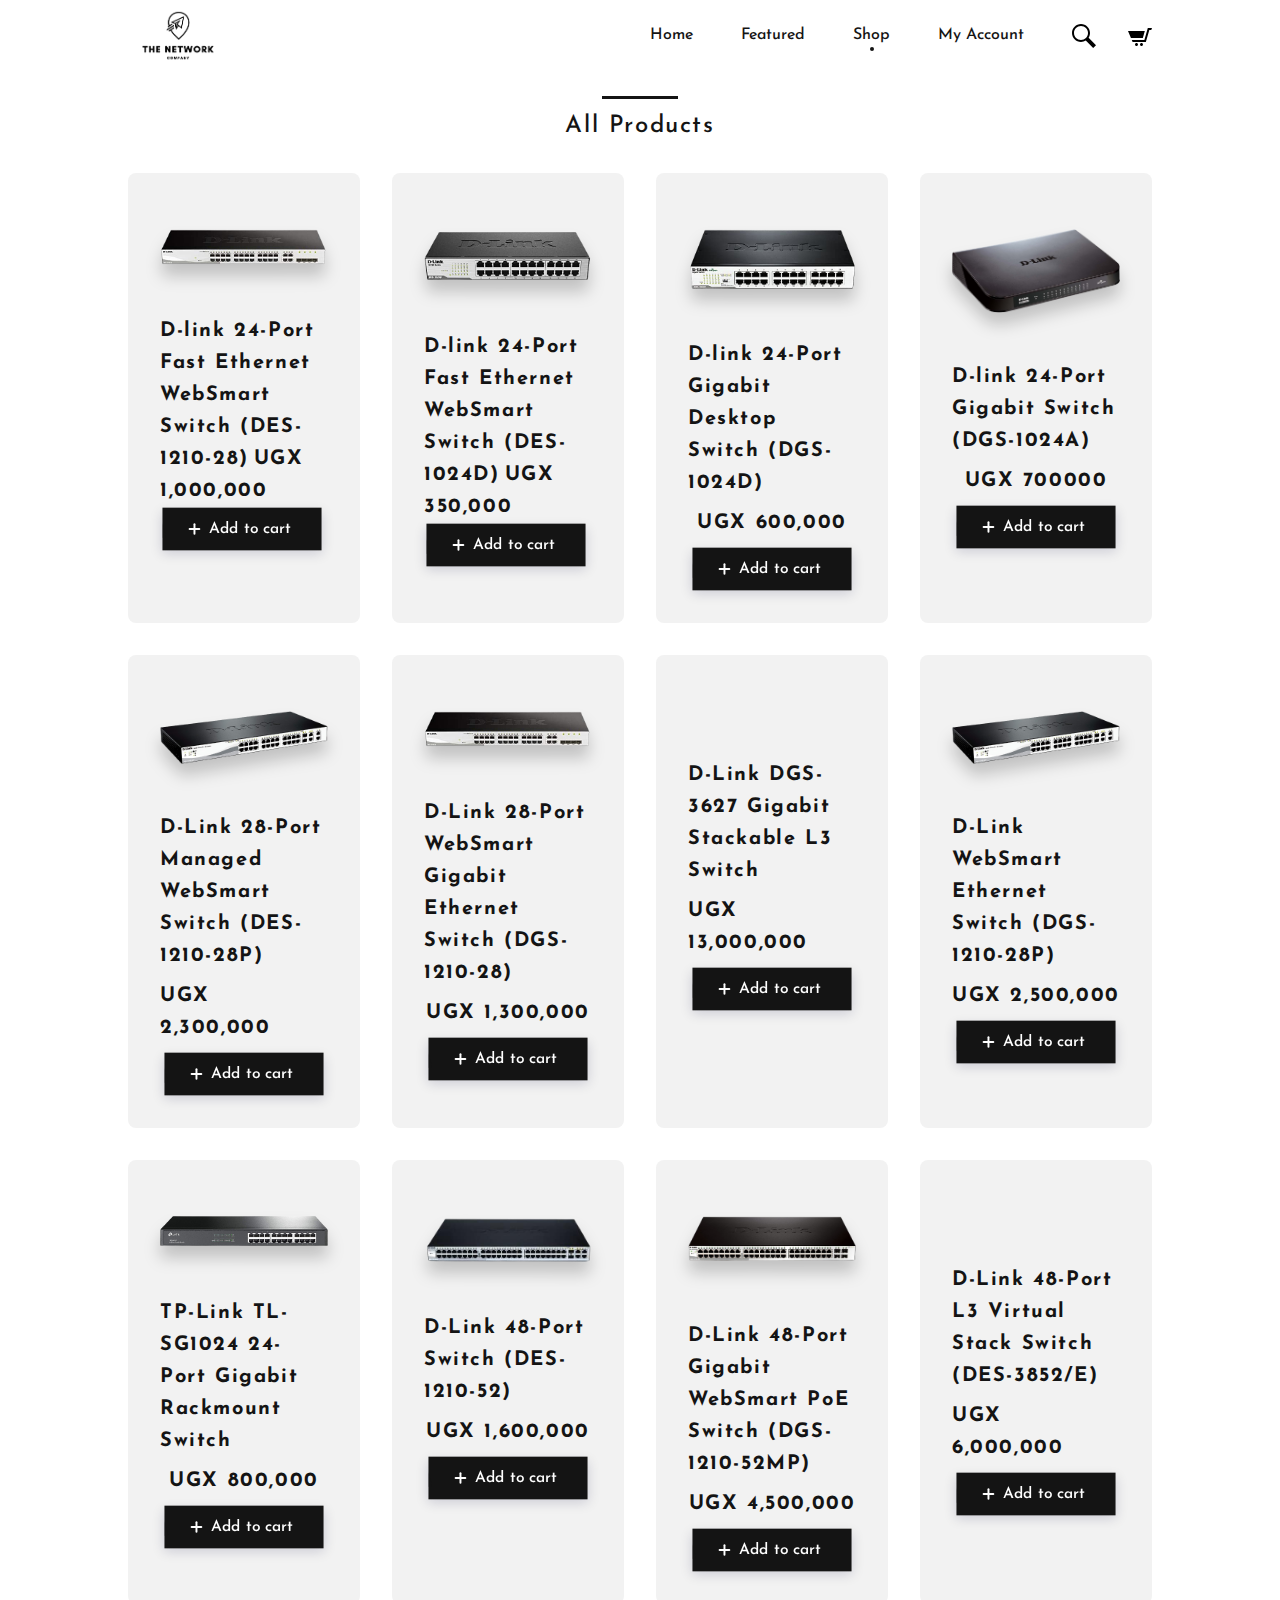
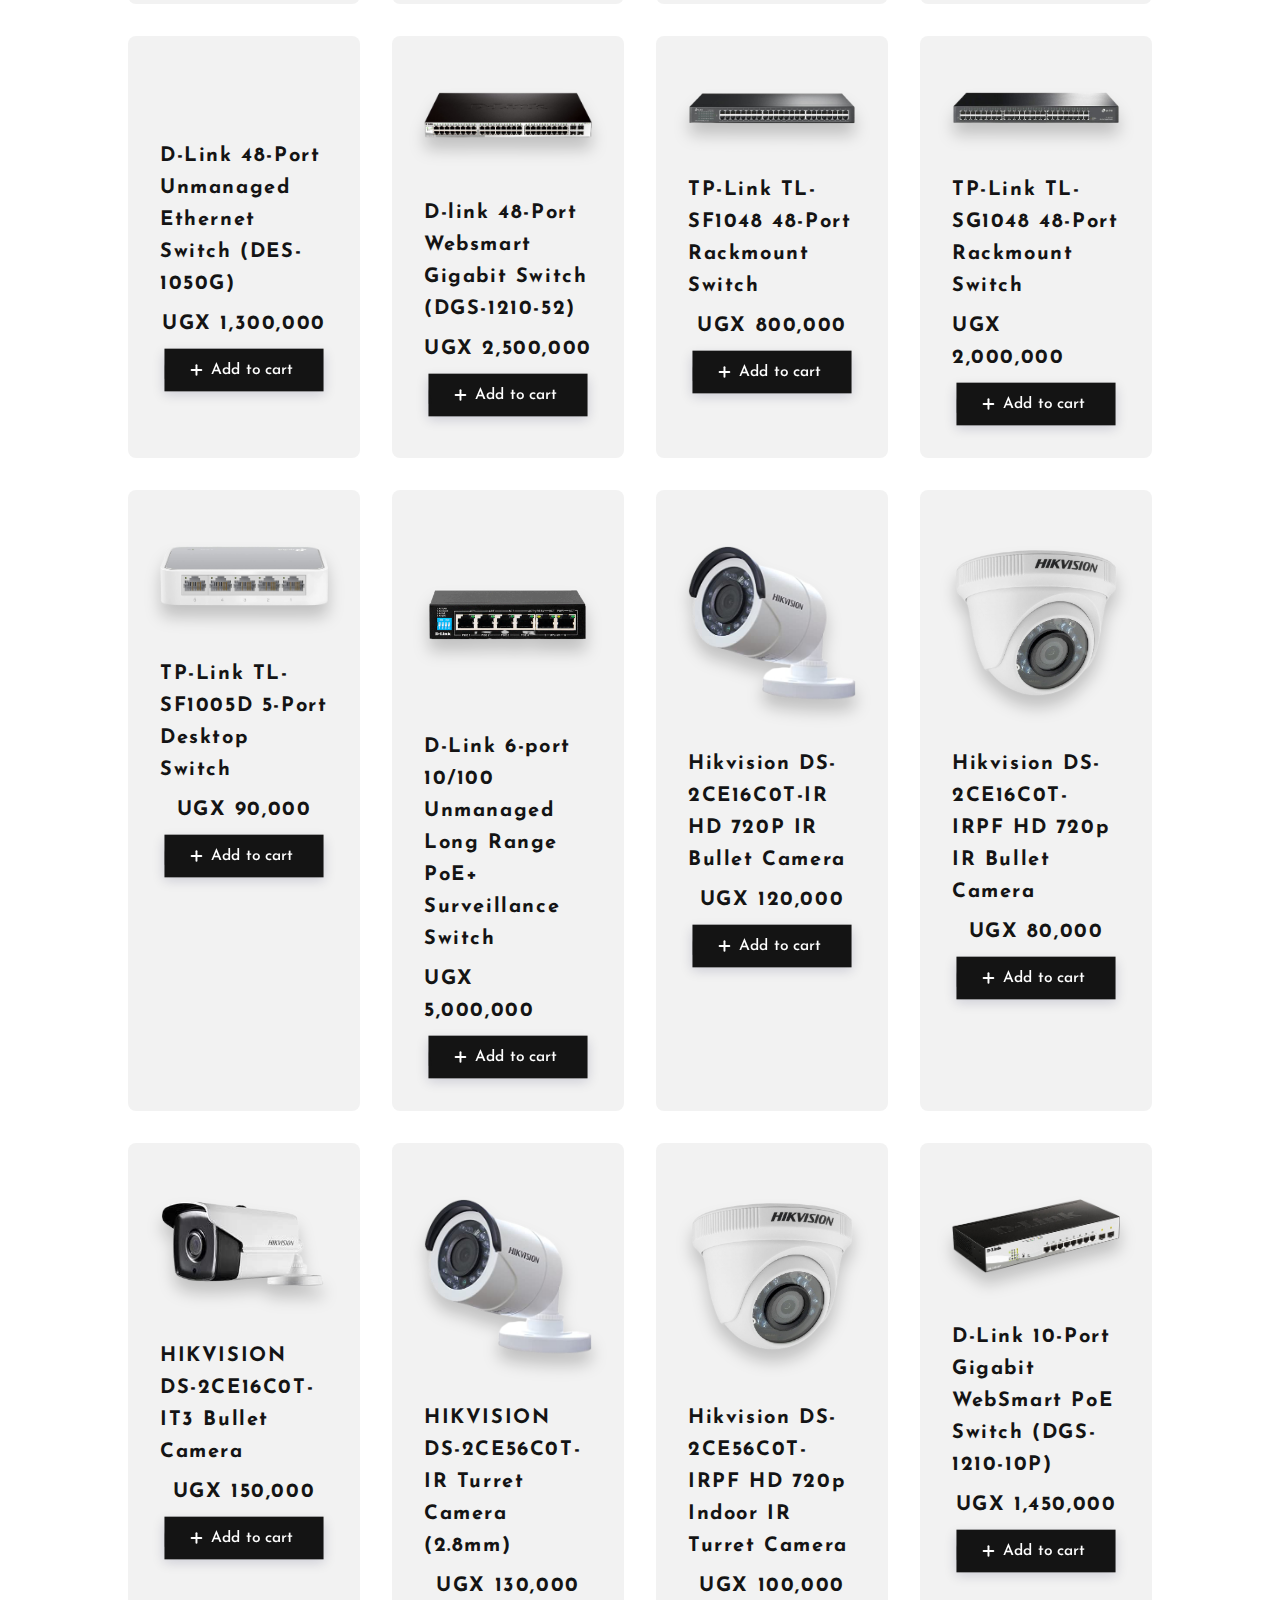
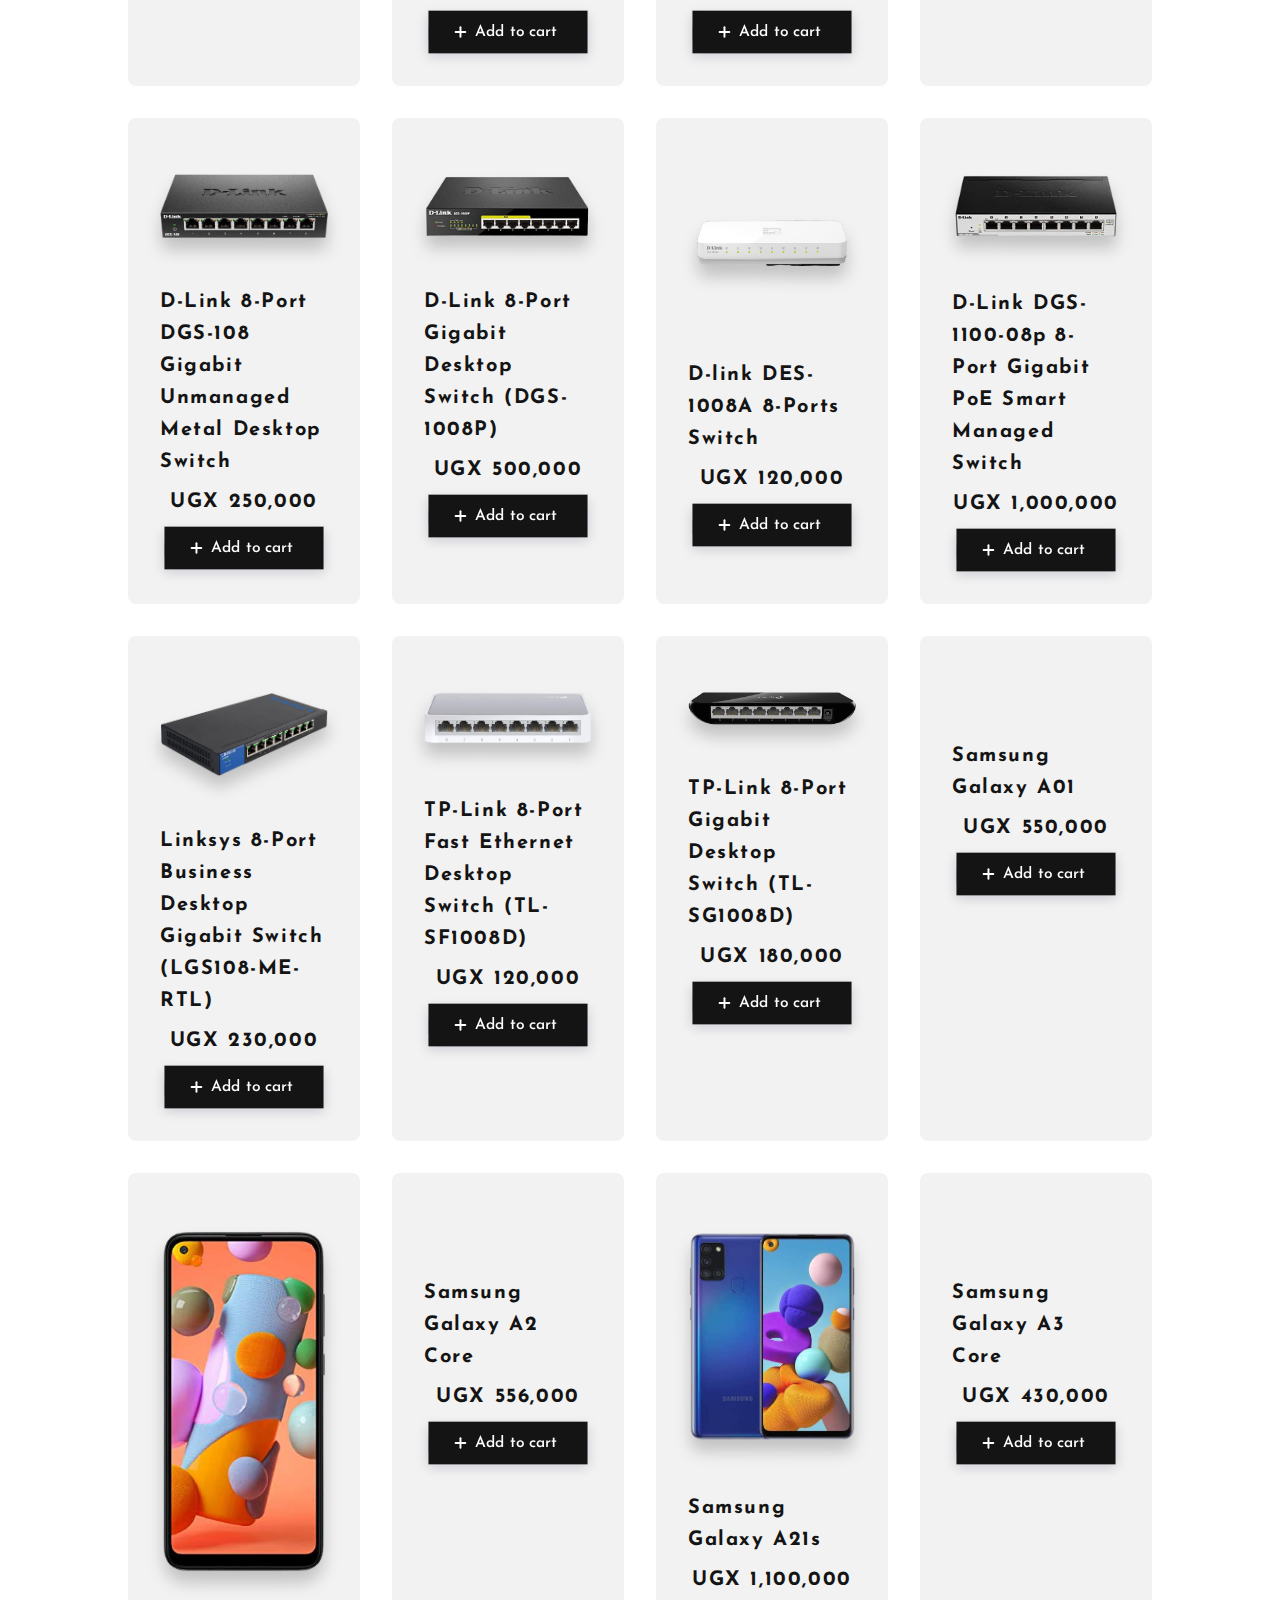
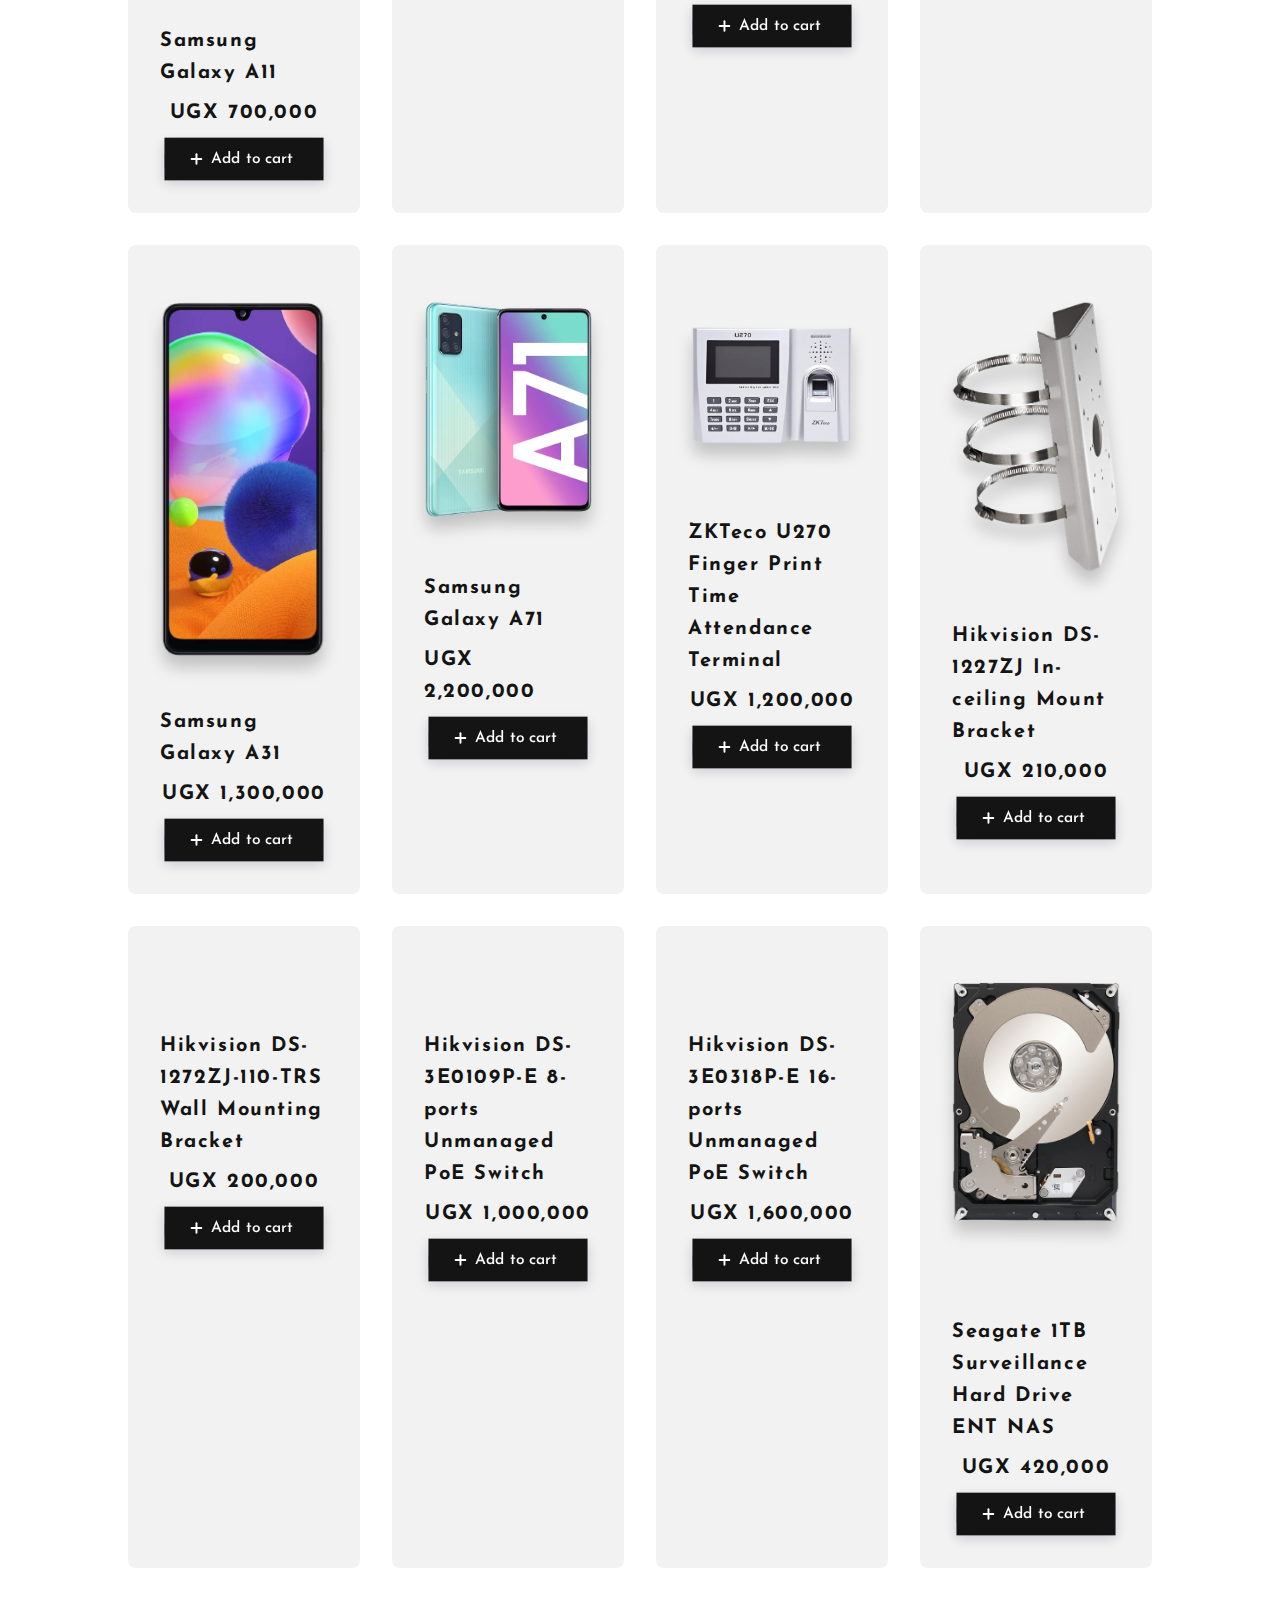
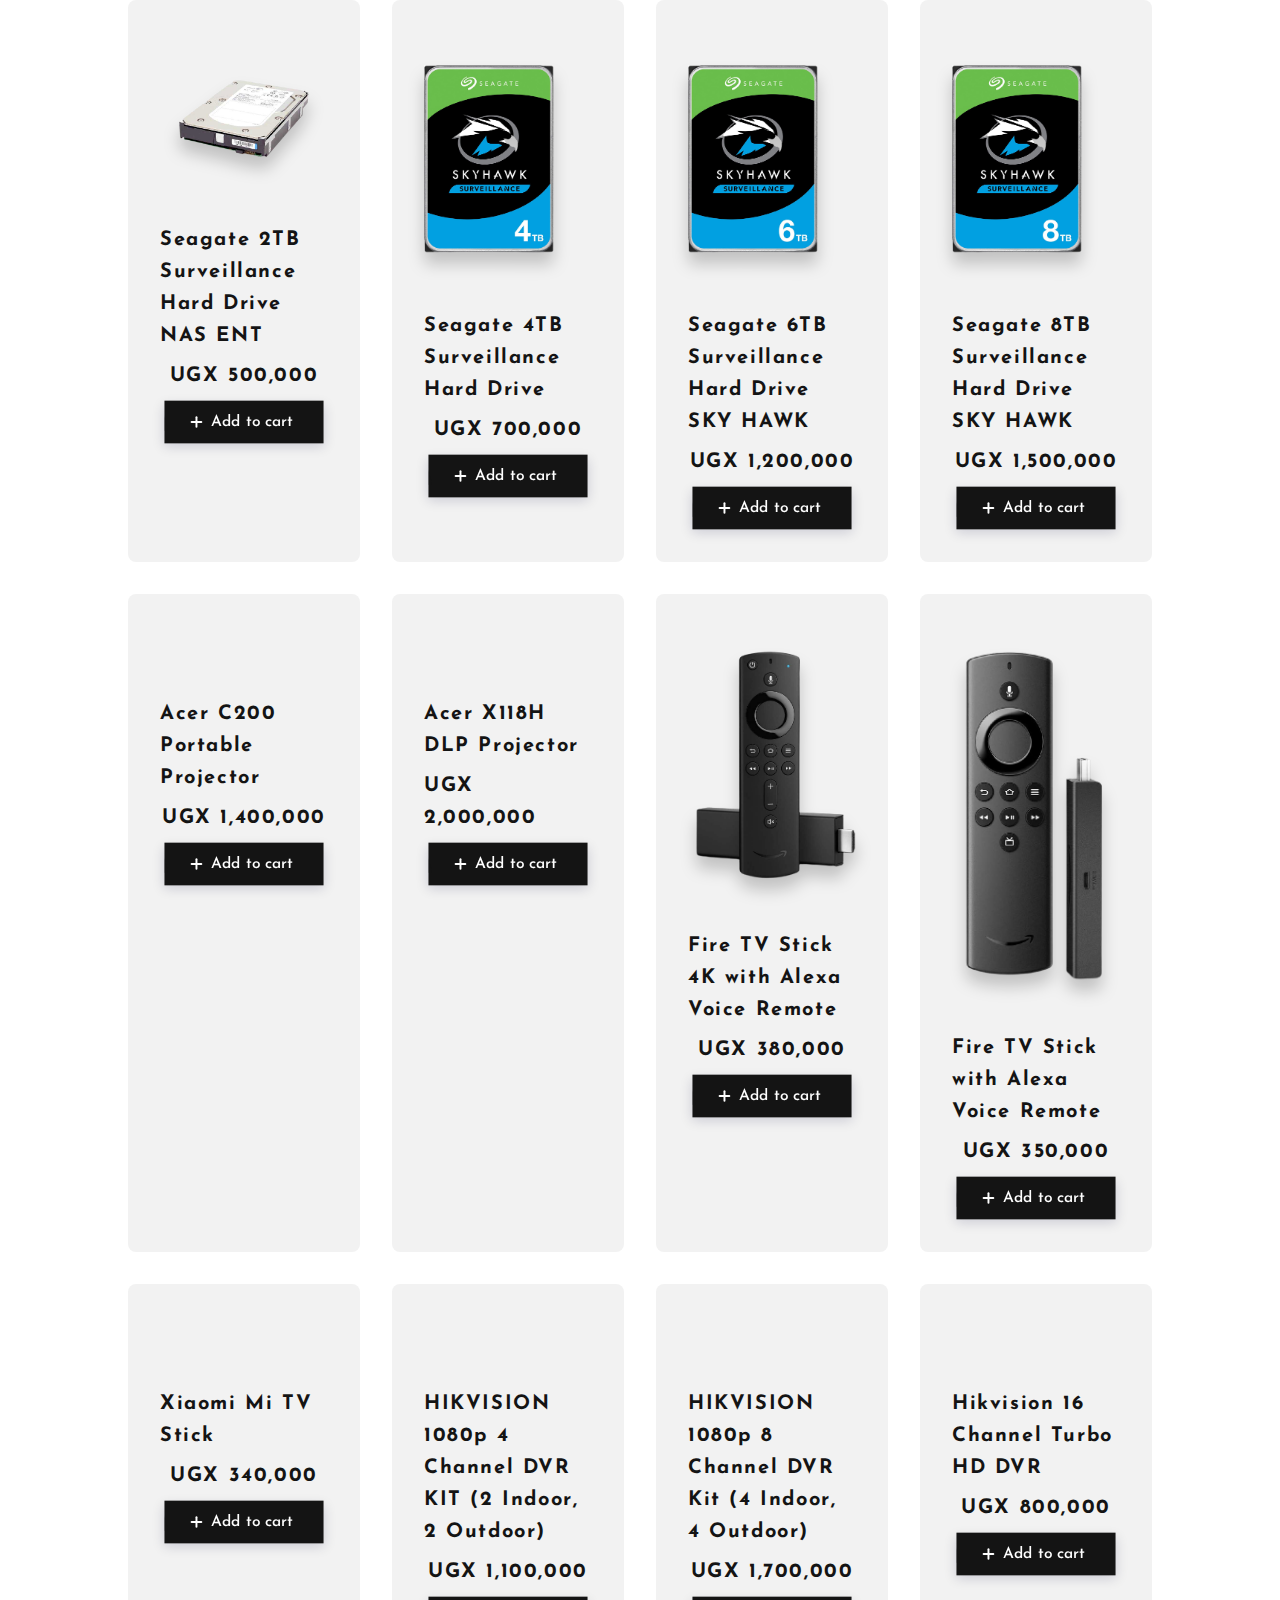
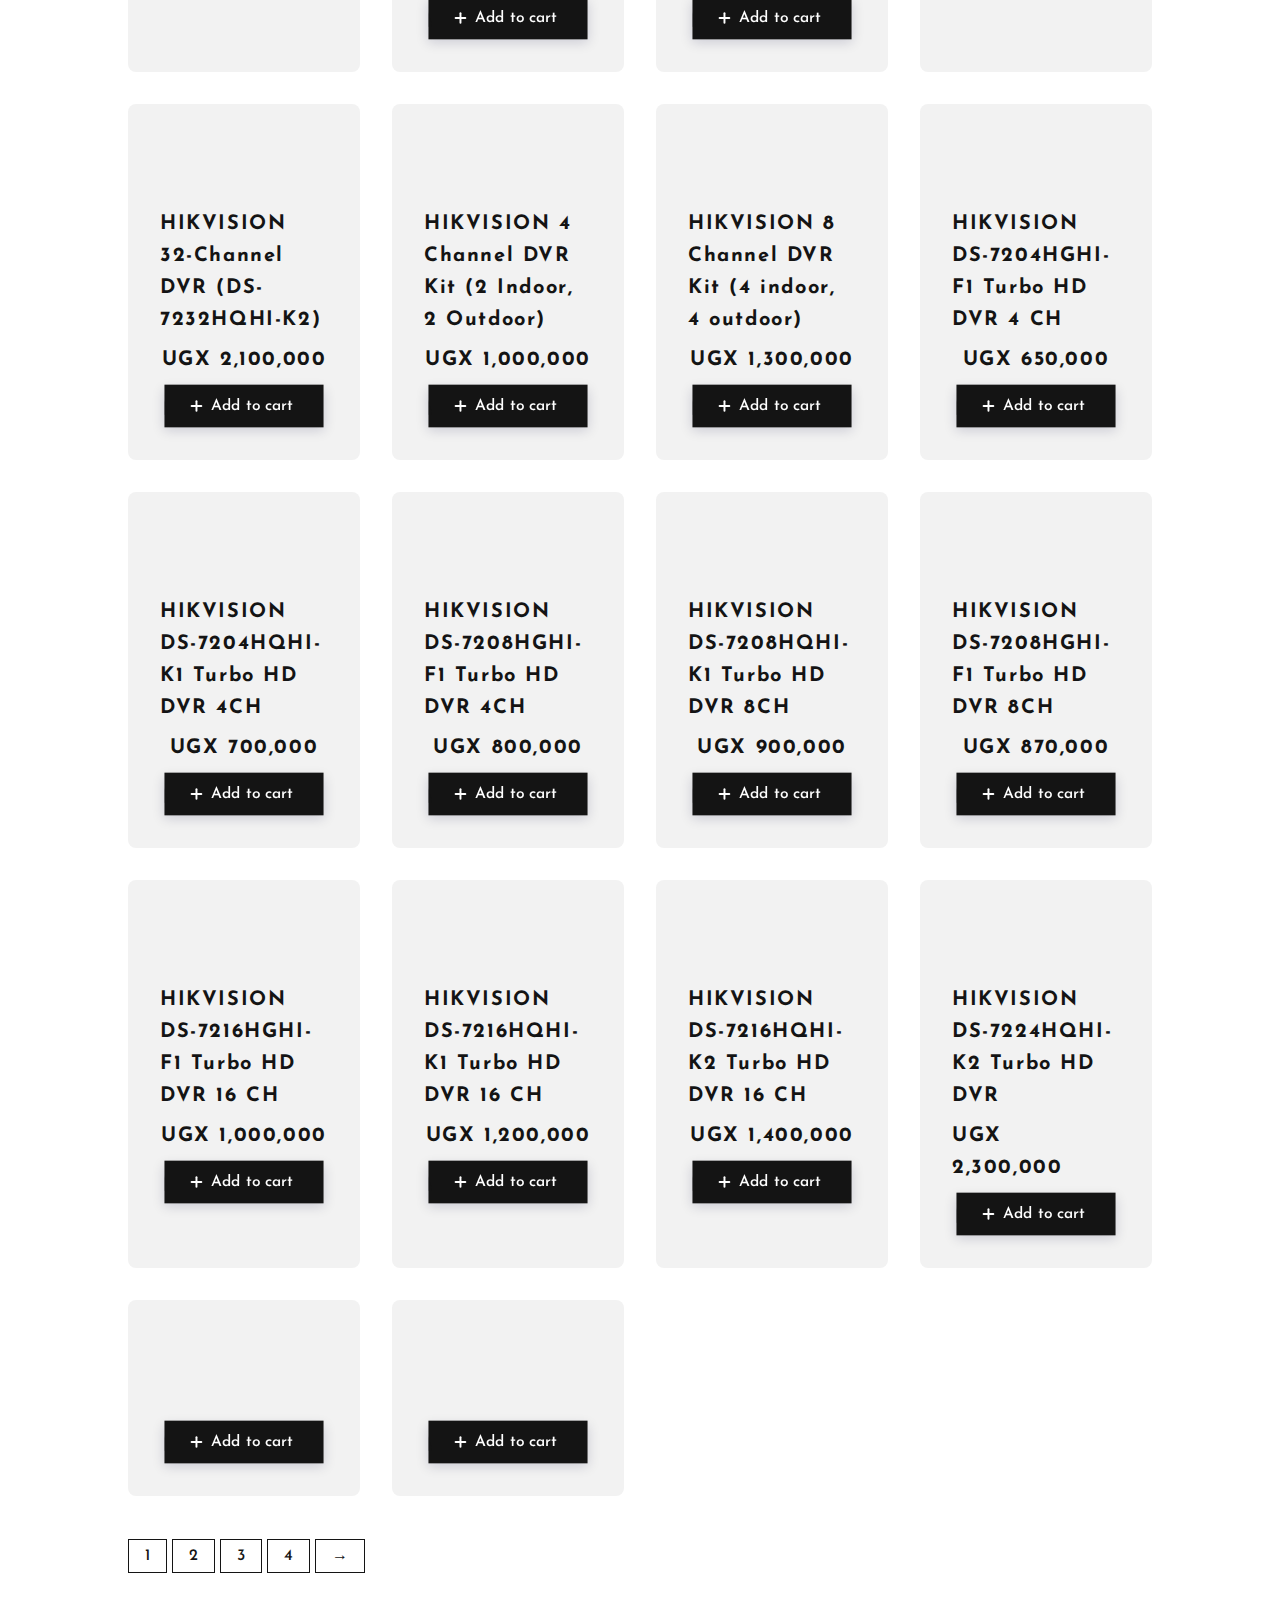
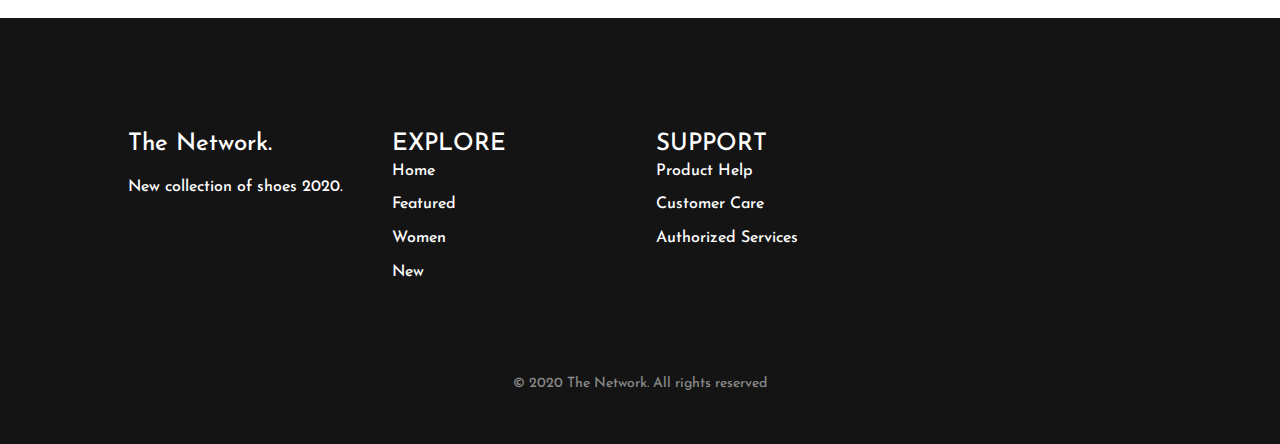
==== commit a155facd: "new" ====
--- a/Responsive Ecommerce Webshop/shop.html
+++ b/Responsive Ecommerce Webshop/shop.html
@@ -132,150 +132,2209 @@
     <main class="l-main">
       <section class="featured section" id="shop">
         <h2 class="section-title">All Products</h2>
-
         <div class="featured__container bd-grid">
-          <article class="product">
-            <div class="product__sale">Sale</div>
-
+          <article class="product filterDiv colors fruits">
             <img
-              data-alt-src="./Assets/images/11promax2.png"
-              src="./Assets/images/apple11pro.png"
+              data-alt-src="./Assets/images/Spotlight Product Images/24-Port Switches/D-Link_24_Port_Fast_Ethernet_WebSmart_Switch__DES-1210-28__1-removebg-preview.png"
+              src="./Assets/images/Spotlight Product Images/24-Port Switches/D-Link_24_Port_Fast_Ethernet_WebSmart_Switch__DES-1210-28__1-removebg-preview.png"
               alt=""
               class="swap product__img"
             />
 
-            <div
-              class="countdown countdown--has-labels text-xl js-countdown"
-              data-timer="104400"
-              data-labels="D, H, M, S"
-            ></div>
-
-            <span class="product__name">iPhone 11 Pro Max</span>
-            <del>
-              <span class="product__price">UGX 2,400,000</span>
-            </del>
-            <ins>
-              <span class="product__price">UGX 2,100,000</span>
-            </ins>
-            <div
-              class="rateit"
-              data-rateit-value="1"
-              data-rateit-ispreset="true"
-              data-rateit-readonly="true"
-            ></div>
-
-            <button
-              class="snipcart-add-item add-to-cart"
-              data-item-id="starry-night"
+            <span class="product__name"
+              >D-link 24-Port Fast Ethernet WebSmart Switch (DES-1210-28)</span
+            >
+
+            <span class="product__price">UGX 1,000,000</span>
+
+            <button
+              class="snipcart-add-item add-to-cart"
+              data-item-id="DES-1210-28"
+              data-item-price="1000000"
+              data-item-url="./shopdata.json"
+              data-item-description="High-quality replica of The Starry Night by the Dutch post-impressionist painter Vincent van Gogh."
+              data-item-image="./Assets/images/Spotlight Product Images/24-Port Switches/D-Link_24_Port_Fast_Ethernet_WebSmart_Switch__DES-1210-28__1-removebg-preview.png"
+              data-item-name="D-link 24-Port Fast Ethernet WebSmart Switch (DES-1210-28)"
+              data-item-custom1-name="Color"
+              data-item-custom1-options="Black|Brown|Gold"
+            >
+              <div class="default">Add to cart</div>
+              <div class="success">Added</div>
+              <div class="cart">
+                <div>
+                  <div></div>
+                  <div></div>
+                </div>
+              </div>
+              <div class="dots"></div>
+            </button>
+          </article>
+
+          <article class="product filterDiv fruits">
+            <img
+              data-alt-src="./Assets/images/Spotlight Product Images/24-Port Switches/D-Link_24-Port_Fast_Ethernet_Desktop_Switch__DES-1024D__1-removebg-preview.png"
+              src="./Assets/images/Spotlight Product Images/24-Port Switches/D-Link_24-Port_Fast_Ethernet_Desktop_Switch__DES-1024D__1-removebg-preview.png"
+              alt=""
+              class="swap product__img"
+            />
+
+            <span class="product__name"
+              >D-link 24-Port Fast Ethernet WebSmart Switch (DES-1024D)</span
+            >
+
+            <span class="product__price">UGX 350,000</span>
+
+            <button
+              class="snipcart-add-item add-to-cart"
+              data-item-id="DES-1024D"
+              data-item-price="350000"
+              data-item-url="./shopdata.json"
+              data-item-description="High-quality replica of The Starry Night by the Dutch post-impressionist painter Vincent van Gogh."
+              data-item-image="./Assets/images/Spotlight Product Images/24-Port Switches/D-Link_24-Port_Fast_Ethernet_Desktop_Switch__DES-1024D__1-removebg-preview.png"
+              data-item-name="D-link 24-Port Fast Ethernet WebSmart Switch (DES-1024D)"
+              data-item-custom1-name="Color"
+              data-item-custom1-options="Black|Brown|Gold"
+            >
+              <div class="default">Add to cart</div>
+              <div class="success">Added</div>
+              <div class="cart">
+                <div>
+                  <div></div>
+                  <div></div>
+                </div>
+              </div>
+              <div class="dots"></div>
+            </button>
+          </article>
+
+          <article class="product">
+            <img
+              data-alt-src="./Assets/images/Spotlight Product Images/24-Port Switches/D-Link_24-Port_Gigabit_Desktop_Switch__DGS-1024D_1-removebg-preview.png"
+              src="./Assets/images/Spotlight Product Images/24-Port Switches/D-Link_24-Port_Gigabit_Desktop_Switch__DGS-1024D_1-removebg-preview.png"
+              alt=""
+              class="swap product__img"
+            />
+
+            <span class="product__name"
+              >D-link 24-Port Gigabit Desktop Switch (DGS-1024D)</span
+            >
+
+            <span class="product__price">UGX 600,000</span>
+
+            <button
+              class="snipcart-add-item add-to-cart"
+              data-item-id="DGS-1024D"
+              data-item-price="600000"
+              data-item-url="./shopdata.json"
+              data-item-description="High-quality replica of The Starry Night by the Dutch post-impressionist painter Vincent van Gogh."
+              data-item-image="./Assets/images/Spotlight Product Images/24-Port Switches/D-Link_24-Port_Gigabit_Desktop_Switch__DGS-1024D_1-removebg-preview.png"
+              data-item-name="D-link 24-Port Gigabit Desktop Switch (DGS-1024D)"
+              data-item-custom1-name="Color"
+              data-item-custom1-options="Black|Brown|Gold"
+            >
+              <div class="default">Add to cart</div>
+              <div class="success">Added</div>
+              <div class="cart">
+                <div>
+                  <div></div>
+                  <div></div>
+                </div>
+              </div>
+              <div class="dots"></div>
+            </button>
+          </article>
+
+          <article class="product">
+            <img
+              data-alt-src="./Assets/images/Spotlight Product Images/24-Port Switches/D-Link_24-Port_Gigabit_Switch__DGS-1024A_1-removebg-preview.png"
+              src="./Assets/images/Spotlight Product Images/24-Port Switches/D-Link_24-Port_Gigabit_Switch__DGS-1024A_1-removebg-preview.png"
+              alt=""
+              class="swap product__img"
+            />
+
+            <span class="product__name"
+              >D-link 24-Port Gigabit Switch (DGS-1024A)</span
+            >
+
+            <span class="product__price">UGX 700000</span>
+
+            <button
+              class="snipcart-add-item add-to-cart"
+              data-item-id="DGS-1024A"
+              data-item-price="700000"
+              data-item-url="./shopdata.json"
+              data-item-description=""
+              data-item-image="./Assets/images/Spotlight Product Images/24-Port Switches/D-Link_24-Port_Gigabit_Switch__DGS-1024A_1-removebg-preview.png"
+              data-item-name="D-link 24-Port Gigabit Switch (DGS-1024A"
+              data-item-custom1-name="Color"
+              data-item-custom1-options="Black|Brown|Gold"
+            >
+              <div class="default">Add to cart</div>
+              <div class="success">Added</div>
+              <div class="cart">
+                <div>
+                  <div></div>
+                  <div></div>
+                </div>
+              </div>
+              <div class="dots"></div>
+            </button>
+          </article>
+
+          <article class="product">
+            <img
+              data-alt-src="./Assets/images/Spotlight Product Images/24-Port Switches/D-Link_28-Port_Managed_WebSmart_Switch__DES-1210-28P_1-removebg-preview.png"
+              src="./Assets/images/Spotlight Product Images/24-Port Switches/D-Link_28-Port_Managed_WebSmart_Switch__DES-1210-28P_1-removebg-preview.png"
+              alt=""
+              class="swap product__img"
+            />
+
+            <span class="product__name"
+              >D-Link 28-Port Managed WebSmart Switch (DES-1210-28P)</span
+            >
+
+            <span class="product__price">UGX 2,300,000</span>
+
+            <button
+              class="snipcart-add-item add-to-cart"
+              data-item-id="DES-1210-28P"
+              data-item-price="2300000"
+              data-item-url="./shopdata.json"
+              data-item-description=""
+              data-item-image="./Assets/images/Spotlight Product Images/24-Port Switches/D-Link_28-Port_Managed_WebSmart_Switch__DES-1210-28P_1-removebg-preview.png"
+              data-item-name="D-Link 28-Port Managed WebSmart Switch (DES-1210-28P)"
+              data-item-custom1-name="Color"
+              data-item-custom1-options="Black|Brown|Gold"
+            >
+              <div class="default">Add to cart</div>
+              <div class="success">Added</div>
+              <div class="cart">
+                <div>
+                  <div></div>
+                  <div></div>
+                </div>
+              </div>
+              <div class="dots"></div>
+            </button>
+          </article>
+
+          <article class="product">
+            <img
+              data-alt-src="./Assets/images/Spotlight Product Images/24-Port Switches/D-Link_24_Port_Fast_Ethernet_WebSmart_Switch__DES-1210-28__1-removebg-preview.png"
+              src="./Assets/images/Spotlight Product Images/24-Port Switches/D-Link_24_Port_Fast_Ethernet_WebSmart_Switch__DES-1210-28__1-removebg-preview.png"
+              alt=""
+              class="swap product__img"
+            />
+
+            <span class="product__name"
+              >D-Link 28-Port WebSmart Gigabit Ethernet Switch
+              (DGS-1210-28)</span
+            >
+
+            <span class="product__price">UGX 1,300,000 </span>
+
+            <button
+              class="snipcart-add-item add-to-cart"
+              data-item-id="(DGS-1210-28)"
+              data-item-price="1300000"
+              data-item-url="./shopdata.json"
+              data-item-description=""
+              data-item-image="./Assets/images/Spotlight Product Images/24-Port Switches/D-Link_24_Port_Fast_Ethernet_WebSmart_Switch__DES-1210-28__1-removebg-preview.png"
+              data-item-name="D-Link 28-Port WebSmart Gigabit Ethernet Switch
+              (DGS-1210-28)"
+              data-item-custom1-name="Color"
+              data-item-custom1-options="Black|Brown|Gold"
+            >
+              <div class="default">Add to cart</div>
+              <div class="success">Added</div>
+              <div class="cart">
+                <div>
+                  <div></div>
+                  <div></div>
+                </div>
+              </div>
+              <div class="dots"></div>
+            </button>
+          </article>
+
+          <article class="product">
+            <img data-alt-src="" src="" alt="" class="swap product__img" />
+
+            <span class="product__name"
+              >D-Link DGS-3627 Gigabit Stackable L3 Switch
+            </span>
+
+            <span class="product__price">UGX 13,000,000</span>
+
+            <button
+              class="snipcart-add-item add-to-cart"
+              data-item-id="DGS-3627"
+              data-item-price="13000000"
+              data-item-url="./shopdata.json"
+              data-item-description=""
+              data-item-image=""
+              data-item-name="D-Link DGS-3627 Gigabit Stackable L3 Switch"
+              data-item-custom1-name="Color"
+              data-item-custom1-options="Black|Brown|Gold"
+            >
+              <div class="default">Add to cart</div>
+              <div class="success">Added</div>
+              <div class="cart">
+                <div>
+                  <div></div>
+                  <div></div>
+                </div>
+              </div>
+              <div class="dots"></div>
+            </button>
+          </article>
+
+          <article class="product">
+            <img
+              data-alt-src="./Assets/images/Spotlight Product Images/24-Port Switches/D-Link_28-Port_Managed_WebSmart_Switch__DES-1210-28P_1-removebg-preview.png"
+              src="./Assets/images/Spotlight Product Images/24-Port Switches/D-Link_28-Port_Managed_WebSmart_Switch__DES-1210-28P_1-removebg-preview.png"
+              alt=""
+              class="swap product__img"
+            />
+
+            <span class="product__name"
+              >D-Link WebSmart Ethernet Switch (DGS-1210-28P)</span
+            >
+
+            <span class="product__price">UGX 2,500,000</span>
+
+            <button
+              class="snipcart-add-item add-to-cart"
+              data-item-id="DGS-1210-28P"
+              data-item-price="2500000"
+              data-item-url="./shopdata.json"
+              data-item-description=""
+              data-item-image="./Assets/images/Spotlight Product Images/24-Port Switches/D-Link_28-Port_Managed_WebSmart_Switch__DES-1210-28P_1-removebg-preview.png"
+              data-item-name="D-Link WebSmart Ethernet Switch (DGS-1210-28P)"
+              data-item-custom1-name="Color"
+              data-item-custom1-options="Black|Brown|Gold"
+            >
+              <div class="default">Add to cart</div>
+              <div class="success">Added</div>
+              <div class="cart">
+                <div>
+                  <div></div>
+                  <div></div>
+                </div>
+              </div>
+              <div class="dots"></div>
+            </button>
+          </article>
+
+          <article class="product">
+            <img
+              data-alt-src="./Assets/images/Spotlight Product Images/24-Port Switches/TP-Link_TL-SG1024_24-Port_Gigabit_Rackmount_Switch1-removebg-preview.png"
+              src="./Assets/images/Spotlight Product Images/24-Port Switches/TP-Link_TL-SG1024_24-Port_Gigabit_Rackmount_Switch1-removebg-preview.png"
+              alt=""
+              class="swap product__img"
+            />
+
+            <span class="product__name"
+              >TP-Link TL-SG1024 24-Port Gigabit Rackmount Switch</span
+            >
+
+            <span class="product__price">UGX 800,000</span>
+
+            <button
+              class="snipcart-add-item add-to-cart"
+              data-item-id="TL-SG1024"
+              data-item-price="800000"
+              data-item-url="./shopdata.json"
+              data-item-description=""
+              data-item-image="./Assets/images/Spotlight Product Images/24-Port Switches/TP-Link_TL-SG1024_24-Port_Gigabit_Rackmount_Switch1-removebg-preview.png"
+              data-item-name="TP-Link TL-SG1024 24-Port Gigabit Rackmount Switch"
+              data-item-custom1-name="Color"
+              data-item-custom1-options="Black|Brown|Gold"
+            >
+              <div class="default">Add to cart</div>
+              <div class="success">Added</div>
+              <div class="cart">
+                <div>
+                  <div></div>
+                  <div></div>
+                </div>
+              </div>
+              <div class="dots"></div>
+            </button>
+          </article>
+
+          <article class="product">
+            <img
+              data-alt-src="./Assets/images/Spotlight Product Images/48-Port Switches/D-Link_48-Port_Switch__DES-1210-52_1-removebg-preview.png"
+              src="./Assets/images/Spotlight Product Images/48-Port Switches/D-Link_48-Port_Switch__DES-1210-52_1-removebg-preview.png"
+              alt=""
+              class="swap product__img"
+            />
+
+            <span class="product__name"
+              >D-Link 48-Port Switch (DES-1210-52)</span
+            >
+
+            <span class="product__price">UGX 1,600,000</span>
+
+            <button
+              class="snipcart-add-item add-to-cart"
+              data-item-id="DES-1210-52"
+              data-item-price="1600000"
+              data-item-url="./shopdata.json"
+              data-item-description=""
+              data-item-image="./Assets/images/Spotlight Product Images/48-Port Switches/D-Link_48-Port_Switch__DES-1210-52_1-removebg-preview.png"
+              data-item-name="D-Link 48-Port Switch (DES-1210-52)"
+              data-item-custom1-name="Color"
+              data-item-custom1-options="Black|Brown|Gold"
+            >
+              <div class="default">Add to cart</div>
+              <div class="success">Added</div>
+              <div class="cart">
+                <div>
+                  <div></div>
+                  <div></div>
+                </div>
+              </div>
+              <div class="dots"></div>
+            </button>
+          </article>
+
+          <article class="product">
+            <img
+              data-alt-src="./Assets/images/Spotlight Product Images/48-Port Switches/D-link_48-Port_Websmart_Gigabit_Switch__DGS-1210-52_1-removebg-preview.png"
+              src="./Assets/images/Spotlight Product Images/48-Port Switches/D-link_48-Port_Websmart_Gigabit_Switch__DGS-1210-52_1-removebg-preview.png"
+              alt=""
+              class="swap product__img"
+            />
+
+            <span class="product__name"
+              >D-Link 48-Port Gigabit WebSmart PoE Switch (DGS-1210-52MP)</span
+            >
+
+            <span class="product__price">UGX 4,500,000</span>
+
+            <button
+              class="snipcart-add-item add-to-cart"
+              data-item-id="DGS-1210-52MP"
+              data-item-price="4500000"
+              data-item-url="./shopdata.json"
+              data-item-description=""
+              data-item-image="./Assets/images/Spotlight Product Images/48-Port Switches/D-link_48-Port_Websmart_Gigabit_Switch__DGS-1210-52_1-removebg-preview.png"
+              data-item-name="D-Link 48-Port Gigabit WebSmart PoE Switch (DGS-1210-52MP)"
+              data-item-custom1-name="Color"
+              data-item-custom1-options="Black|Brown|Gold"
+            >
+              <div class="default">Add to cart</div>
+              <div class="success">Added</div>
+              <div class="cart">
+                <div>
+                  <div></div>
+                  <div></div>
+                </div>
+              </div>
+              <div class="dots"></div>
+            </button>
+          </article>
+
+          <article class="product">
+            <img data-alt-src="" src="" alt="" class="swap product__img" />
+
+            <span class="product__name"
+              >D-Link 48-Port L3 Virtual Stack Switch (DES-3852/E)</span
+            >
+
+            <span class="product__price">UGX 6,000,000</span>
+
+            <button
+              class="snipcart-add-item add-to-cart"
+              data-item-id="DES-3852/E"
+              data-item-price="6000000"
+              data-item-url="./shopdata.json"
+              data-item-description=""
+              data-item-image=""
+              data-item-name="D-Link 48-Port L3 Virtual Stack Switch (DES-3852/E)"
+              data-item-custom1-name="Color"
+              data-item-custom1-options="Black|Brown|Gold"
+            >
+              <div class="default">Add to cart</div>
+              <div class="success">Added</div>
+              <div class="cart">
+                <div>
+                  <div></div>
+                  <div></div>
+                </div>
+              </div>
+              <div class="dots"></div>
+            </button>
+          </article>
+
+          <article class="product">
+            <img data-alt-src="" src="" alt="" class="swap product__img" />
+
+            <span class="product__name"
+              >D-Link 48-Port Unmanaged Ethernet Switch (DES-1050G)</span
+            >
+
+            <span class="product__price">UGX 1,300,000</span>
+
+            <button
+              class="snipcart-add-item add-to-cart"
+              data-item-id="DES-1050G"
+              data-item-price="1300000"
+              data-item-url="./shopdata.json"
+              data-item-description=""
+              data-item-image=""
+              data-item-name="D-Link 48-Port Unmanaged Ethernet Switch (DES-1050G)"
+              data-item-custom1-name="Color"
+              data-item-custom1-options="Black|Brown|Gold"
+            >
+              <div class="default">Add to cart</div>
+              <div class="success">Added</div>
+              <div class="cart">
+                <div>
+                  <div></div>
+                  <div></div>
+                </div>
+              </div>
+              <div class="dots"></div>
+            </button>
+          </article>
+
+          <article class="product">
+            <img
+              data-alt-src="./Assets/images/Spotlight Product Images/48-Port Switches/D-link_48-Port_Websmart_Gigabit_Switch__DGS-1210-52_1-removebg-preview.png"
+              src="./Assets/images/Spotlight Product Images/48-Port Switches/D-link_48-Port_Websmart_Gigabit_Switch__DGS-1210-52_1-removebg-preview.png"
+              alt=""
+              class="swap product__img"
+            />
+
+            <span class="product__name"
+              >D-link 48-Port Websmart Gigabit Switch (DGS-1210-52)</span
+            >
+
+            <span class="product__price">UGX 2,500,000</span>
+
+            <button
+              class="snipcart-add-item add-to-cart"
+              data-item-id="DGS-1210-52"
+              data-item-price="2500000"
+              data-item-url="./shopdata.json"
+              data-item-description=""
+              data-item-image="./Assets/images/Spotlight Product Images/48-Port Switches/D-link_48-Port_Websmart_Gigabit_Switch__DGS-1210-52_1-removebg-preview.png"
+              data-item-name="D-link 48-Port Websmart Gigabit Switch (DGS-1210-52)"
+              data-item-custom1-name="Color"
+              data-item-custom1-options="Black|Brown|Gold"
+            >
+              <div class="default">Add to cart</div>
+              <div class="success">Added</div>
+              <div class="cart">
+                <div>
+                  <div></div>
+                  <div></div>
+                </div>
+              </div>
+              <div class="dots"></div>
+            </button>
+          </article>
+
+          <article class="product">
+            <img
+              data-alt-src="./Assets/images/Spotlight Product Images/48-Port Switches/TP-Link_TL-SF1048_48-Port_Rackmount_Switch1-removebg-preview.png"
+              src="./Assets/images/Spotlight Product Images/48-Port Switches/TP-Link_TL-SF1048_48-Port_Rackmount_Switch1-removebg-preview.png"
+              alt=""
+              class="swap product__img"
+            />
+
+            <span class="product__name"
+              >TP-Link TL-SF1048 48-Port Rackmount Switch</span
+            >
+
+            <span class="product__price">UGX 800,000</span>
+
+            <button
+              class="snipcart-add-item add-to-cart"
+              data-item-id="TL-SF1048"
+              data-item-price="800000"
+              data-item-url="./shopdata.json"
+              data-item-description=""
+              data-item-image="./Assets/images/Spotlight Product Images/48-Port Switches/TP-Link_TL-SF1048_48-Port_Rackmount_Switch1-removebg-preview.png"
+              data-item-name="TP-Link TL-SF1048 48-Port Rackmount Switch"
+              data-item-custom1-name="Color"
+              data-item-custom1-options="Black|Brown|Gold"
+            >
+              <div class="default">Add to cart</div>
+              <div class="success">Added</div>
+              <div class="cart">
+                <div>
+                  <div></div>
+                  <div></div>
+                </div>
+              </div>
+              <div class="dots"></div>
+            </button>
+          </article>
+
+          <article class="product">
+            <img
+              data-alt-src="./Assets/images/Spotlight Product Images/48-Port Switches/TP-Link_TL-SG1048_48-Port_Rackmount_Switch1-removebg-preview.png"
+              src="./Assets/images/Spotlight Product Images/48-Port Switches/TP-Link_TL-SG1048_48-Port_Rackmount_Switch1-removebg-preview.png"
+              alt=""
+              class="swap product__img"
+            />
+
+            <span class="product__name"
+              >TP-Link TL-SG1048 48-Port Rackmount Switch</span
+            >
+
+            <span class="product__price">UGX 2,000,000</span>
+
+            <button
+              class="snipcart-add-item add-to-cart"
+              data-item-id="TL-SG1048"
+              data-item-price="2000000"
+              data-item-url="./shopdata.json"
+              data-item-description=""
+              data-item-image=""
+              data-item-name="TP-Link TL-SG1048 48-Port Rackmount Switch"
+              data-item-custom1-name="Color"
+              data-item-custom1-options="Black|Brown|Gold"
+            >
+              <div class="default">Add to cart</div>
+              <div class="success">Added</div>
+              <div class="cart">
+                <div>
+                  <div></div>
+                  <div></div>
+                </div>
+              </div>
+              <div class="dots"></div>
+            </button>
+          </article>
+
+          <article class="product">
+            <img data-alt-src="./Assets/images/Spotlight Product Images/05 Port Switches/TP-Link_TL-SF1005D_5-Port_Desktop_Switch1-removebg-preview.png" src="./Assets/images/Spotlight Product Images/05 Port Switches/TP-Link_TL-SF1005D_5-Port_Desktop_Switch1-removebg-preview.png" alt="" class="swap product__img" />
+
+            <span class="product__name">TP-Link TL-SF1005D 5-Port Desktop Switch</span>
+
+            <span class="product__price">UGX 90,000</span>
+
+            <button
+              class="snipcart-add-item add-to-cart"
+              data-item-id="TL-SF1005D"
+              data-item-price="90000"
+              data-item-url="./shopdata.json"
+              data-item-description=""
+              data-item-image="./Assets/images/Spotlight Product Images/05 Port Switches/TP-Link_TL-SF1005D_5-Port_Desktop_Switch1-removebg-preview.png"
+              data-item-name="TP-Link TL-SF1005D 5-Port Desktop Switch"
+              data-item-custom1-name="Color"
+              data-item-custom1-options="Black|Brown|Gold"
+            >
+              <div class="default">Add to cart</div>
+              <div class="success">Added</div>
+              <div class="cart">
+                <div>
+                  <div></div>
+                  <div></div>
+                </div>
+              </div>
+              <div class="dots"></div>
+            </button>
+          </article>
+
+          <article class="product">
+            <img data-alt-src="./Assets/images/Spotlight Product Images/06 Port Switches/D-Link_6-port-removebg-preview.png" src="./Assets/images/Spotlight Product Images/06 Port Switches/D-Link_6-port-removebg-preview.png" alt="" class="swap product__img" />
+
+            <span class="product__name">D-Link 6-port 10/100 Unmanaged Long Range PoE+ Surveillance Switch</span>
+
+            <span class="product__price">UGX 5,000,000</span>
+
+            <button
+              class="snipcart-add-item add-to-cart"
+              data-item-id="6-port 10/100"
+              data-item-price="5000000"
+              data-item-url="./shopdata.json"
+              data-item-description=""
+              data-item-image="./Assets/images/Spotlight Product Images/06 Port Switches/D-Link_6-port-removebg-preview.png"
+              data-item-name="D-Link 6-port 10/100 Unmanaged Long Range PoE+ Surveillance Switch"
+              data-item-custom1-name="Color"
+              data-item-custom1-options="Black|Brown|Gold"
+            >
+              <div class="default">Add to cart</div>
+              <div class="success">Added</div>
+              <div class="cart">
+                <div>
+                  <div></div>
+                  <div></div>
+                </div>
+              </div>
+              <div class="dots"></div>
+            </button>
+          </article>
+
+          <article class="product">
+            <img data-alt-src="./Assets/images/Spotlight Product Images/720 MP Cameras/Hikvision_DS-2CE16C0T-IRPF_HD_720p_IR_Bullet_Camera1-removebg-preview.png" src="./Assets/images/Spotlight Product Images/720 MP Cameras/Hikvision_DS-2CE16C0T-IRPF_HD_720p_IR_Bullet_Camera1-removebg-preview.png" alt="" class="swap product__img" />
+
+            <span class="product__name">Hikvision DS-2CE16C0T-IR HD 720P IR Bullet Camera</span>
+
+            <span class="product__price">UGX 120,000</span>
+
+            <button
+              class="snipcart-add-item add-to-cart"
+              data-item-id="DS-2CE16C0T-IR"
+              data-item-price="120000"
+              data-item-url="./shopdata.json"
+              data-item-description=""
+              data-item-image="./Assets/images/Spotlight Product Images/720 MP Cameras/Hikvision_DS-2CE16C0T-IRPF_HD_720p_IR_Bullet_Camera1-removebg-preview.png"
+              data-item-name="Hikvision DS-2CE16C0T-IR HD 720P IR Bullet Camera"
+              data-item-custom1-name="Color"
+              data-item-custom1-options="Black|Brown|Gold"
+            >
+              <div class="default">Add to cart</div>
+              <div class="success">Added</div>
+              <div class="cart">
+                <div>
+                  <div></div>
+                  <div></div>
+                </div>
+              </div>
+              <div class="dots"></div>
+            </button>
+          </article>
+
+          <article class="product">
+            <img data-alt-src="./Assets/images/Spotlight Product Images/720 MP Cameras/Hikvision_DS-2CE56C0T-IRPF_HD_720p_Indoor_IR_Turret_Camera1-removebg-preview.png" src="./Assets/images/Spotlight Product Images/720 MP Cameras/Hikvision_DS-2CE56C0T-IRPF_HD_720p_Indoor_IR_Turret_Camera1-removebg-preview.png" alt="" class="swap product__img" />
+
+            <span class="product__name">Hikvision DS-2CE16C0T-IRPF HD 720p IR Bullet Camera</span>
+
+            <span class="product__price">UGX 80,000</span>
+
+            <button
+              class="snipcart-add-item add-to-cart"
+              data-item-id="DS-2CE16C0T-IRPF"
+              data-item-price="80000"
+              data-item-url="./shopdata.json"
+              data-item-description=""
+              data-item-image="./Assets/images/Spotlight Product Images/720 MP Cameras/Hikvision_DS-2CE56C0T-IRPF_HD_720p_Indoor_IR_Turret_Camera1-removebg-preview.png"
+              data-item-name="Hikvision DS-2CE16C0T-IRPF HD 720p IR Bullet Camera"
+              data-item-custom1-name="Color"
+              data-item-custom1-options="Black|Brown|Gold"
+            >
+              <div class="default">Add to cart</div>
+              <div class="success">Added</div>
+              <div class="cart">
+                <div>
+                  <div></div>
+                  <div></div>
+                </div>
+              </div>
+              <div class="dots"></div>
+            </button>
+          </article>
+
+          <article class="product">
+            <img data-alt-src="./Assets/images/Spotlight Product Images/720 MP Cameras/HIKVISION_DS-2CE16C0T-IT3_Bullet_Camera1-removebg-preview.png" src="./Assets/images/Spotlight Product Images/720 MP Cameras/HIKVISION_DS-2CE16C0T-IT3_Bullet_Camera1-removebg-preview.png" alt="" class="swap product__img" />
+
+            <span class="product__name">HIKVISION DS-2CE16C0T-IT3 Bullet Camera</span>
+
+            <span class="product__price">UGX 150,000</span>
+
+            <button
+              class="snipcart-add-item add-to-cart"
+              data-item-id="DS-2CE16C0T-IT3"
+              data-item-price="150000"
+              data-item-url="./shopdata.json"
+              data-item-description=""
+              data-item-image="./Assets/images/Spotlight Product Images/720 MP Cameras/HIKVISION_DS-2CE16C0T-IT3_Bullet_Camera1-removebg-preview.png"
+              data-item-name="HIKVISION DS-2CE16C0T-IT3 Bullet Camera"
+              data-item-custom1-name="Color"
+              data-item-custom1-options="Black|Brown|Gold"
+            >
+              <div class="default">Add to cart</div>
+              <div class="success">Added</div>
+              <div class="cart">
+                <div>
+                  <div></div>
+                  <div></div>
+                </div>
+              </div>
+              <div class="dots"></div>
+            </button>
+          </article>
+
+          
+          <article class="product">
+            <img data-alt-src="" src="./Assets/images/Spotlight Product Images/720 MP Cameras/Hikvision_DS-2CE16C0T-IRPF_HD_720p_IR_Bullet_Camera1-removebg-preview.png" alt="" class="swap product__img" />
+
+            <span class="product__name">HIKVISION DS-2CE56C0T-IR Turret Camera (2.8mm)</span>
+
+            <span class="product__price">UGX 130,000</span>
+
+            <button
+              class="snipcart-add-item add-to-cart"
+              data-item-id="DS-2CE56C0T-IR (2.8mm) "
+              data-item-price="130000"
+              data-item-url="./shopdata.json"
+              data-item-description=""
+              data-item-image="./Assets/images/Spotlight Product Images/720 MP Cameras/Hikvision_DS-2CE16C0T-IRPF_HD_720p_IR_Bullet_Camera1-removebg-preview.png"
+              data-item-name="HIKVISION DS-2CE56C0T-IR Turret Camera (2.8mm)"
+              data-item-custom1-name="Color"
+              data-item-custom1-options="Black|Brown|Gold"
+            >
+              <div class="default">Add to cart</div>
+              <div class="success">Added</div>
+              <div class="cart">
+                <div>
+                  <div></div>
+                  <div></div>
+                </div>
+              </div>
+              <div class="dots"></div>
+            </button>
+          </article>
+
+          <article class="product">
+            <img data-alt-src="./Assets/images/Spotlight Product Images/720 MP Cameras/Hikvision_DS-2CE56C0T-IRPF_HD_720p_Indoor_IR_Turret_Camera1-removebg-preview.png" src="./Assets/images/Spotlight Product Images/720 MP Cameras/Hikvision_DS-2CE56C0T-IRPF_HD_720p_Indoor_IR_Turret_Camera1-removebg-preview.png" alt="" class="swap product__img" />
+
+            <span class="product__name">Hikvision DS-2CE56C0T-IRPF HD 720p Indoor IR Turret Camera</span>
+
+            <span class="product__price">UGX 100,000</span>
+
+            <button
+              class="snipcart-add-item add-to-cart"
+              data-item-id="DS-2CE56C0T-IRPF"
+              data-item-price="100000"
+              data-item-url="./shopdata.json"
+              data-item-description=""
+              data-item-image="./Assets/images/Spotlight Product Images/720 MP Cameras/Hikvision_DS-2CE56C0T-IRPF_HD_720p_Indoor_IR_Turret_Camera1-removebg-preview.png"
+              data-item-name="Hikvision DS-2CE56C0T-IRPF HD 720p Indoor IR Turret Camera"
+              data-item-custom1-name="Color"
+              data-item-custom1-options="Black|Brown|Gold"
+            >
+              <div class="default">Add to cart</div>
+              <div class="success">Added</div>
+              <div class="cart">
+                <div>
+                  <div></div>
+                  <div></div>
+                </div>
+              </div>
+              <div class="dots"></div>
+            </button>
+          </article>
+
+          <article class="product">
+            <img data-alt-src="./Assets/images/Spotlight Product Images/08 Port Switches/D-Link_10-Port_Gigabit_WebSmart_PoE_Switch__DGS-1210-10P_1-removebg-preview.png" src="./Assets/images/Spotlight Product Images/08 Port Switches/D-Link_10-Port_Gigabit_WebSmart_PoE_Switch__DGS-1210-10P_1-removebg-preview.png" alt="" class="swap product__img" />
+
+            <span class="product__name">D-Link 10-Port Gigabit WebSmart PoE Switch (DGS-1210-10P)</span>
+
+            <span class="product__price">UGX 1,450,000</span>
+
+            <button
+              class="snipcart-add-item add-to-cart"
+              data-item-id="DGS-1210-10P"
+              data-item-price="1450000"
+              data-item-url="./shopdata.json"
+              data-item-description=""
+              data-item-image="./Assets/images/Spotlight Product Images/08 Port Switches/D-Link_10-Port_Gigabit_WebSmart_PoE_Switch__DGS-1210-10P_1-removebg-preview.png"
+              data-item-name="D-Link 10-Port Gigabit WebSmart PoE Switch (DGS-1210-10P)"
+              data-item-custom1-name="Color"
+              data-item-custom1-options="Black|Brown|Gold"
+            >
+              <div class="default">Add to cart</div>
+              <div class="success">Added</div>
+              <div class="cart">
+                <div>
+                  <div></div>
+                  <div></div>
+                </div>
+              </div>
+              <div class="dots"></div>
+            </button>
+          </article>
+
+          <article class="product">
+            <img data-alt-src="./Assets/images/Spotlight Product Images/08 Port Switches/D-Link_8-Port_DGS-108_Gigabit_Unmanaged_Metal_Desktop_Switch1-removebg-preview.png" src="./Assets/images/Spotlight Product Images/08 Port Switches/D-Link_8-Port_DGS-108_Gigabit_Unmanaged_Metal_Desktop_Switch1-removebg-preview.png" alt="" class="swap product__img" />
+
+            <span class="product__name">D-Link 8-Port DGS-108 Gigabit Unmanaged Metal Desktop Switch</span>
+
+            <span class="product__price">UGX 250,000</span>
+
+            <button
+              class="snipcart-add-item add-to-cart"
+              data-item-id="DGS-108"
+              data-item-price="250000"
+              data-item-url="./shopdata.json"
+              data-item-description=""
+              data-item-image="./Assets/images/Spotlight Product Images/08 Port Switches/D-Link_8-Port_DGS-108_Gigabit_Unmanaged_Metal_Desktop_Switch1-removebg-preview.png"
+              data-item-name="D-Link 8-Port DGS-108 Gigabit Unmanaged Metal Desktop Switch"
+              data-item-custom1-name="Color"
+              data-item-custom1-options="Black|Brown|Gold"
+            >
+              <div class="default">Add to cart</div>
+              <div class="success">Added</div>
+              <div class="cart">
+                <div>
+                  <div></div>
+                  <div></div>
+                </div>
+              </div>
+              <div class="dots"></div>
+            </button>
+          </article>
+
+          <article class="product">
+            <img data-alt-src="./Assets/images/Spotlight Product Images/08 Port Switches/D-Link_8-Port_Gigabit_Desktop_Switch__DGS-1008P_1-removebg-preview.png" src="./Assets/images/Spotlight Product Images/08 Port Switches/D-Link_8-Port_Gigabit_Desktop_Switch__DGS-1008P_1-removebg-preview.png" alt="" class="swap product__img" />
+
+            <span class="product__name">D-Link 8-Port Gigabit Desktop Switch (DGS-1008P)</span>
+
+            <span class="product__price">UGX 500,000</span>
+
+            <button
+              class="snipcart-add-item add-to-cart"
+              data-item-id="DGS-1008P"
+              data-item-price="500000"
+              data-item-url="./shopdata.json"
+              data-item-description=""
+              data-item-image="./Assets/images/Spotlight Product Images/08 Port Switches/D-Link_8-Port_Gigabit_Desktop_Switch__DGS-1008P_1-removebg-preview.png"
+              data-item-name="D-Link 8-Port Gigabit Desktop Switch (DGS-1008P)"
+              data-item-custom1-name="Color"
+              data-item-custom1-options="Black|Brown|Gold"
+            >
+              <div class="default">Add to cart</div>
+              <div class="success">Added</div>
+              <div class="cart">
+                <div>
+                  <div></div>
+                  <div></div>
+                </div>
+              </div>
+              <div class="dots"></div>
+            </button>
+          </article>
+
+          
+          <article class="product">
+            <img data-alt-src="./Assets/images/Spotlight Product Images/08 Port Switches/D-link_DES-1008A_8-Ports_Switch1-removebg-preview.png" src="./Assets/images/Spotlight Product Images/08 Port Switches/D-link_DES-1008A_8-Ports_Switch1-removebg-preview.png" alt="" class="swap product__img" />
+
+            <span class="product__name">D-link DES-1008A 8-Ports Switch</span>
+
+            <span class="product__price">UGX 120,000</span>
+
+            <button
+              class="snipcart-add-item add-to-cart"
+              data-item-id="DES-1008A"
+              data-item-price="120000"
+              data-item-url="./shopdata.json"
+              data-item-description=""
+              data-item-image="./Assets/images/Spotlight Product Images/08 Port Switches/D-link_DES-1008A_8-Ports_Switch1-removebg-preview.png"
+              data-item-name="D-link DES-1008A 8-Ports Switch"
+              data-item-custom1-name="Color"
+              data-item-custom1-options="Black|Brown|Gold"
+            >
+              <div class="default">Add to cart</div>
+              <div class="success">Added</div>
+              <div class="cart">
+                <div>
+                  <div></div>
+                  <div></div>
+                </div>
+              </div>
+              <div class="dots"></div>
+            </button>
+          </article>
+
+          <article class="product">
+            <img data-alt-src="./Assets/images/Spotlight Product Images/08 Port Switches/D-Link_DGS_1100-08p_8-Port_Gigabit_PoE_Smart_Managed_Switch1-removebg-preview.png" src="./Assets/images/Spotlight Product Images/08 Port Switches/D-Link_DGS_1100-08p_8-Port_Gigabit_PoE_Smart_Managed_Switch1-removebg-preview.png" alt="" class="swap product__img" />
+
+            <span class="product__name">D-Link DGS-1100-08p 8-Port Gigabit PoE Smart Managed Switch</span>
+
+            <span class="product__price">UGX 1,000,000</span>
+
+            <button
+              class="snipcart-add-item add-to-cart"
+              data-item-id="DGS-1100-08p"
+              data-item-price="1000000"
+              data-item-url="./shopdata.json"
+              data-item-description=""
+              data-item-image="./Assets/images/Spotlight Product Images/08 Port Switches/D-Link_DGS_1100-08p_8-Port_Gigabit_PoE_Smart_Managed_Switch1-removebg-preview.png"
+              data-item-name="D-Link DGS-1100-08p 8-Port Gigabit PoE Smart Managed Switch"
+              data-item-custom1-name="Color"
+              data-item-custom1-options="Black|Brown|Gold"
+            >
+              <div class="default">Add to cart</div>
+              <div class="success">Added</div>
+              <div class="cart">
+                <div>
+                  <div></div>
+                  <div></div>
+                </div>
+              </div>
+              <div class="dots"></div>
+            </button>
+          </article>
+
+          <article class="product">
+            <img data-alt-src="./Assets/images/Spotlight Product Images/08 Port Switches/Linksys_8-Port_Business_Desktop_Gigabit_Switch__LGS108-ME-RTL_1-removebg-preview.png" src="./Assets/images/Spotlight Product Images/08 Port Switches/Linksys_8-Port_Business_Desktop_Gigabit_Switch__LGS108-ME-RTL_1-removebg-preview.png" alt="" class="swap product__img" />
+
+            <span class="product__name">Linksys 8-Port Business Desktop Gigabit Switch (LGS108-ME-RTL)</span>
+
+            <span class="product__price">UGX 230,000</span>
+
+            <button
+              class="snipcart-add-item add-to-cart"
+              data-item-id="LGS108-ME-RTL"
+              data-item-price="230000"
+              data-item-url="./shopdata.json"
+              data-item-description=""
+              data-item-image="./Assets/images/Spotlight Product Images/08 Port Switches/Linksys_8-Port_Business_Desktop_Gigabit_Switch__LGS108-ME-RTL_1-removebg-preview.png"
+              data-item-name="Linksys 8-Port Business Desktop Gigabit Switch (LGS108-ME-RTL)"
+              data-item-custom1-name="Color"
+              data-item-custom1-options="Black|Brown|Gold"
+            >
+              <div class="default">Add to cart</div>
+              <div class="success">Added</div>
+              <div class="cart">
+                <div>
+                  <div></div>
+                  <div></div>
+                </div>
+              </div>
+              <div class="dots"></div>
+            </button>
+          </article>
+
+          <article class="product">
+            <img data-alt-src="./Assets/images/Spotlight Product Images/08 Port Switches/TP-Link_8-Port_Fast_Ethernet_Desktop_Switch__TL-SF1008D_1-removebg-preview.png" src="./Assets/images/Spotlight Product Images/08 Port Switches/TP-Link_8-Port_Fast_Ethernet_Desktop_Switch__TL-SF1008D_1-removebg-preview.png" alt="" class="swap product__img" />
+
+            <span class="product__name">TP-Link 8-Port Fast Ethernet Desktop Switch (TL-SF1008D)</span>
+
+            <span class="product__price">UGX 120,000</span>
+
+            <button
+              class="snipcart-add-item add-to-cart"
+              data-item-id="TL-SF1008D"
+              data-item-price="120000"
+              data-item-url="./shopdata.json"
+              data-item-description=""
+              data-item-image="./Assets/images/Spotlight Product Images/08 Port Switches/TP-Link_8-Port_Fast_Ethernet_Desktop_Switch__TL-SF1008D_1-removebg-preview.png"
+              data-item-name="TP-Link 8-Port Fast Ethernet Desktop Switch (TL-SF1008D)"
+              data-item-custom1-name="Color"
+              data-item-custom1-options="Black|Brown|Gold"
+            >
+              <div class="default">Add to cart</div>
+              <div class="success">Added</div>
+              <div class="cart">
+                <div>
+                  <div></div>
+                  <div></div>
+                </div>
+              </div>
+              <div class="dots"></div>
+            </button>
+          </article>
+
+          <article class="product">
+            <img data-alt-src="./Assets/images/Spotlight Product Images/08 Port Switches/TP-Link_8-Port_Gigabit_Desktop_Switch__TL-SG1008D_1-removebg-preview.png" src="./Assets/images/Spotlight Product Images/08 Port Switches/TP-Link_8-Port_Gigabit_Desktop_Switch__TL-SG1008D_1-removebg-preview.png" alt="" class="swap product__img" />
+
+            <span class="product__name">TP-Link 8-Port Gigabit Desktop Switch (TL-SG1008D)</span>
+
+            <span class="product__price">UGX 180,000</span>
+
+            <button
+              class="snipcart-add-item add-to-cart"
+              data-item-id="TL-SG1008D"
+              data-item-price="180000"
+              data-item-url="./shopdata.json"
+              data-item-description=""
+              data-item-image="./Assets/images/Spotlight Product Images/08 Port Switches/TP-Link_8-Port_Gigabit_Desktop_Switch__TL-SG1008D_1-removebg-preview.png"
+              data-item-name="TP-Link 8-Port Gigabit Desktop Switch (TL-SG1008D)"
+              data-item-custom1-name="Color"
+              data-item-custom1-options="Black|Brown|Gold"
+            >
+              <div class="default">Add to cart</div>
+              <div class="success">Added</div>
+              <div class="cart">
+                <div>
+                  <div></div>
+                  <div></div>
+                </div>
+              </div>
+              <div class="dots"></div>
+            </button>
+          </article>
+
+          <article class="product">
+            <img data-alt-src="" src="" alt="" class="swap product__img" />
+
+            <span class="product__name">Samsung Galaxy A01</span>
+
+            <span class="product__price">UGX 550,000</span>
+
+            <button
+              class="snipcart-add-item add-to-cart"
+              data-item-id="A01"
+              data-item-price="550000"
+              data-item-url="./shopdata.json"
+              data-item-description=""
+              data-item-image=""
+              data-item-name="Samsung Galaxy A01"
+              data-item-custom1-name="Color"
+              data-item-custom1-options="Black|Brown|Gold"
+            >
+              <div class="default">Add to cart</div>
+              <div class="success">Added</div>
+              <div class="cart">
+                <div>
+                  <div></div>
+                  <div></div>
+                </div>
+              </div>
+              <div class="dots"></div>
+            </button>
+          </article>
+
+          <article class="product">
+            <img data-alt-src="./Assets/images/Spotlight Product Images/Samsung Series/Samsung_Galaxy_A111-removebg-preview.png" src="./Assets/images/Spotlight Product Images/Samsung Series/Samsung_Galaxy_A111-removebg-preview.png" alt="" class="swap product__img" />
+
+            <span class="product__name">Samsung Galaxy A11</span>
+
+            <span class="product__price">UGX 700,000</span>
+
+            <button
+              class="snipcart-add-item add-to-cart"
+              data-item-id="A11"
+              data-item-price="700000"
+              data-item-url="./shopdata.json"
+              data-item-description=""
+              data-item-image="./Assets/images/Spotlight Product Images/Samsung Series/Samsung_Galaxy_A111-removebg-preview.png"
+              data-item-name="Samsung Galaxy A11"
+              data-item-custom1-name="Color"
+              data-item-custom1-options="Black|Brown|Gold"
+            >
+              <div class="default">Add to cart</div>
+              <div class="success">Added</div>
+              <div class="cart">
+                <div>
+                  <div></div>
+                  <div></div>
+                </div>
+              </div>
+              <div class="dots"></div>
+            </button>
+          </article>
+
+          <article class="product">
+            <img data-alt-src="" src="" alt="" class="swap product__img" />
+
+            <span class="product__name">Samsung Galaxy A2 Core</span>
+
+            <span class="product__price">UGX 556,000</span>
+
+            <button
+              class="snipcart-add-item add-to-cart"
+              data-item-id="A2 Core"
+              data-item-price="556000"
+              data-item-url="./shopdata.json"
+              data-item-description=""
+              data-item-image=""
+              data-item-name="Samsung Galaxy A2 Core"
+              data-item-custom1-name="Color"
+              data-item-custom1-options="Black|Brown|Gold"
+            >
+              <div class="default">Add to cart</div>
+              <div class="success">Added</div>
+              <div class="cart">
+                <div>
+                  <div></div>
+                  <div></div>
+                </div>
+              </div>
+              <div class="dots"></div>
+            </button>
+          </article>
+
+          <article class="product">
+            <img data-alt-src="./Assets/images/Spotlight Product Images/Samsung Series/Samsung_Galaxy_A21s1-removebg-preview.png" src="./Assets/images/Spotlight Product Images/Samsung Series/Samsung_Galaxy_A21s1-removebg-preview.png" alt="" class="swap product__img" />
+
+            <span class="product__name">Samsung Galaxy A21s</span>
+
+            <span class="product__price">UGX 1,100,000</span>
+
+            <button
+              class="snipcart-add-item add-to-cart"
+              data-item-id="A21s"
+              data-item-price="1100000"
+              data-item-url="./shopdata.json"
+              data-item-description=""
+              data-item-image="./Assets/images/Spotlight Product Images/Samsung Series/Samsung_Galaxy_A21s1-removebg-preview.png"
+              data-item-name="Samsung Galaxy A21s"
+              data-item-custom1-name="Color"
+              data-item-custom1-options="Black|Brown|Gold"
+            >
+              <div class="default">Add to cart</div>
+              <div class="success">Added</div>
+              <div class="cart">
+                <div>
+                  <div></div>
+                  <div></div>
+                </div>
+              </div>
+              <div class="dots"></div>
+            </button>
+          </article>
+
+          <article class="product">
+            <img data-alt-src="" src="" alt="" class="swap product__img" />
+
+            <span class="product__name">Samsung Galaxy A3 Core</span>
+
+            <span class="product__price">UGX 430,000</span>
+
+            <button
+              class="snipcart-add-item add-to-cart"
+              data-item-id="A3 Core"
+              data-item-price="430000"
+              data-item-url="./shopdata.json"
+              data-item-description=""
+              data-item-image=""
+              data-item-name="Samsung Galaxy A3 Core"
+              data-item-custom1-name="Color"
+              data-item-custom1-options="Black|Brown|Gold"
+            >
+              <div class="default">Add to cart</div>
+              <div class="success">Added</div>
+              <div class="cart">
+                <div>
+                  <div></div>
+                  <div></div>
+                </div>
+              </div>
+              <div class="dots"></div>
+            </button>
+          </article>
+
+          <article class="product">
+            <img data-alt-src="./Assets/images/Spotlight Product Images/Samsung Series/Samsung_Galaxy_A311-removebg-preview.png" src="./Assets/images/Spotlight Product Images/Samsung Series/Samsung_Galaxy_A311-removebg-preview.png" alt="" class="swap product__img" />
+
+            <span class="product__name">Samsung Galaxy A31</span>
+
+            <span class="product__price">UGX 1,300,000</span>
+
+            <button
+              class="snipcart-add-item add-to-cart"
+              data-item-id="A31"
+              data-item-price="1300000"
+              data-item-url="./shopdata.json"
+              data-item-description=""
+              data-item-image="./Assets/images/Spotlight Product Images/Samsung Series/Samsung_Galaxy_A311-removebg-preview.png"
+              data-item-name="Samsung Galaxy A31"
+              data-item-custom1-name="Color"
+              data-item-custom1-options="Black|Brown|Gold"
+            >
+              <div class="default">Add to cart</div>
+              <div class="success">Added</div>
+              <div class="cart">
+                <div>
+                  <div></div>
+                  <div></div>
+                </div>
+              </div>
+              <div class="dots"></div>
+            </button>
+          </article>
+
+          <article class="product">
+            <img data-alt-src="./Assets/images/Spotlight Product Images/Samsung Series/Samsung_Galaxy_A711-removebg-preview.png" src="./Assets/images/Spotlight Product Images/Samsung Series/Samsung_Galaxy_A711-removebg-preview.png" alt="" class="swap product__img" />
+
+            <span class="product__name">Samsung Galaxy A71</span>
+
+            <span class="product__price">UGX 2,200,000</span>
+
+            <button
+              class="snipcart-add-item add-to-cart"
+              data-item-id="A71"
+              data-item-price="2200000"
+              data-item-url="./shopdata.json"
+              data-item-description=""
+              data-item-image="./Assets/images/Spotlight Product Images/Samsung Series/Samsung_Galaxy_A711-removebg-preview.png"
+              data-item-name="Samsung Galaxy A71"
+              data-item-custom1-name="Color"
+              data-item-custom1-options="Black|Brown|Gold"
+            >
+              <div class="default">Add to cart</div>
+              <div class="success">Added</div>
+              <div class="cart">
+                <div>
+                  <div></div>
+                  <div></div>
+                </div>
+              </div>
+              <div class="dots"></div>
+            </button>
+          </article>
+
+          <article class="product">
+            <img data-alt-src="./Assets/images/Spotlight Product Images/Access Control Systems/ZKTeco_U270_Finger_Print_Time_Attendance_Terminal1-removebg-preview.png" src="./Assets/images/Spotlight Product Images/Access Control Systems/ZKTeco_U270_Finger_Print_Time_Attendance_Terminal1-removebg-preview.png" alt="" class="swap product__img" />
+
+            <span class="product__name">ZKTeco U270 Finger Print Time Attendance Terminal</span>
+
+            <span class="product__price">UGX 1,200,000</span>
+
+            <button
+              class="snipcart-add-item add-to-cart"
+              data-item-id="U270"
+              data-item-price="1200000"
+              data-item-url="./shopdata.json"
+              data-item-description=""
+              data-item-image="./Assets/images/Spotlight Product Images/Access Control Systems/ZKTeco_U270_Finger_Print_Time_Attendance_Terminal1-removebg-preview.png"
+              data-item-name="ZKTeco U270 Finger Print Time Attendance Terminal"
+              data-item-custom1-name="Color"
+              data-item-custom1-options="Black|Brown|Gold"
+            >
+              <div class="default">Add to cart</div>
+              <div class="success">Added</div>
+              <div class="cart">
+                <div>
+                  <div></div>
+                  <div></div>
+                </div>
+              </div>
+              <div class="dots"></div>
+            </button>
+          </article>
+
+          <article class="product">
+            <img data-alt-src="./Assets/images/Spotlight Product Images/Accessories/Hikvision_DS-1227ZJ_In-ceiling_Mount_Bracket1-removebg-preview.png" src="./Assets/images/Spotlight Product Images/Accessories/Hikvision_DS-1227ZJ_In-ceiling_Mount_Bracket1-removebg-preview.png" alt="" class="swap product__img" />
+
+            <span class="product__name">Hikvision DS-1227ZJ In-ceiling Mount Bracket</span>
+
+            <span class="product__price">UGX 210,000</span>
+
+            <button
+              class="snipcart-add-item add-to-cart"
+              data-item-id="DS-1227ZJ"
+              data-item-price="210000"
+              data-item-url="./shopdata.json"
+              data-item-description=""
+              data-item-image="./Assets/images/Spotlight Product Images/Accessories/Hikvision_DS-1227ZJ_In-ceiling_Mount_Bracket1-removebg-preview.png"
+              data-item-name="Hikvision DS-1227ZJ In-ceiling Mount Bracket"
+              data-item-custom1-name="Color"
+              data-item-custom1-options="Black|Brown|Gold"
+            >
+              <div class="default">Add to cart</div>
+              <div class="success">Added</div>
+              <div class="cart">
+                <div>
+                  <div></div>
+                  <div></div>
+                </div>
+              </div>
+              <div class="dots"></div>
+            </button>
+          </article>
+
+          <article class="product">
+            <img data-alt-src="" src="" alt="" class="swap product__img" />
+
+            <span class="product__name">Hikvision DS-1272ZJ-110-TRS Wall Mounting Bracket</span>
+
+            <span class="product__price">UGX 200,000</span>
+
+            <button
+              class="snipcart-add-item add-to-cart"
+              data-item-id="DS-1272ZJ-110-TRS"
+              data-item-price="200000"
+              data-item-url="./shopdata.json"
+              data-item-description=""
+              data-item-image=""
+              data-item-name="Hikvision DS-1272ZJ-110-TRS Wall Mounting Bracket"
+              data-item-custom1-name="Color"
+              data-item-custom1-options="Black|Brown|Gold"
+            >
+              <div class="default">Add to cart</div>
+              <div class="success">Added</div>
+              <div class="cart">
+                <div>
+                  <div></div>
+                  <div></div>
+                </div>
+              </div>
+              <div class="dots"></div>
+            </button>
+          </article>
+
+          <article class="product">
+            <img data-alt-src="" src="" alt="" class="swap product__img" />
+
+            <span class="product__name">Hikvision DS-3E0109P-E 8-ports Unmanaged PoE Switch</span>
+
+            <span class="product__price">UGX 1,000,000</span>
+
+            <button
+              class="snipcart-add-item add-to-cart"
+              data-item-id="DS-3E0109P-E"
+              data-item-price="1000000"
+              data-item-url="./shopdata.json"
+              data-item-description=""
+              data-item-image=""
+              data-item-name="Hikvision DS-3E0109P-E 8-ports Unmanaged PoE Switch"
+              data-item-custom1-name="Color"
+              data-item-custom1-options="Black|Brown|Gold"
+            >
+              <div class="default">Add to cart</div>
+              <div class="success">Added</div>
+              <div class="cart">
+                <div>
+                  <div></div>
+                  <div></div>
+                </div>
+              </div>
+              <div class="dots"></div>
+            </button>
+          </article>
+
+          <article class="product">
+            <img data-alt-src="" src="" alt="" class="swap product__img" />
+
+            <span class="product__name">Hikvision DS-3E0318P-E 16-ports Unmanaged PoE Switch</span>
+
+            <span class="product__price">UGX 1,600,000</span>
+
+            <button
+              class="snipcart-add-item add-to-cart"
+              data-item-id="DS-3E0318P-E"
+              data-item-price="1600000"
+              data-item-url="./shopdata.json"
+              data-item-description=""
+              data-item-image=""
+              data-item-name="Hikvision DS-3E0318P-E 16-ports Unmanaged PoE Switch"
+              data-item-custom1-name="Color"
+              data-item-custom1-options="Black|Brown|Gold"
+            >
+              <div class="default">Add to cart</div>
+              <div class="success">Added</div>
+              <div class="cart">
+                <div>
+                  <div></div>
+                  <div></div>
+                </div>
+              </div>
+              <div class="dots"></div>
+            </button>
+          </article>
+
+          <article class="product">
+            <img data-alt-src="./Assets/images/Spotlight Product Images/Accessories/Seagate_1TB_Surveillance_Hard_Drive_ENT_NAS2-removebg-preview.png" src="./Assets/images/Spotlight Product Images/Accessories/Seagate_1TB_Surveillance_Hard_Drive_ENT_NAS2-removebg-preview.png" alt="" class="swap product__img" />
+
+            <span class="product__name">Seagate 1TB Surveillance Hard Drive ENT NAS</span>
+
+            <span class="product__price">UGX 420,000</span>
+
+            <button
+              class="snipcart-add-item add-to-cart"
+              data-item-id="ENT NAS"
+              data-item-price="420000"
+              data-item-url="./shopdata.json"
+              data-item-description=""
+              data-item-image="./Assets/images/Spotlight Product Images/Accessories/Seagate_1TB_Surveillance_Hard_Drive_ENT_NAS2-removebg-preview.png"
+              data-item-name="Seagate 1TB Surveillance Hard Drive ENT NAS"
+              data-item-custom1-name="Color"
+              data-item-custom1-options="Black|Brown|Gold"
+            >
+              <div class="default">Add to cart</div>
+              <div class="success">Added</div>
+              <div class="cart">
+                <div>
+                  <div></div>
+                  <div></div>
+                </div>
+              </div>
+              <div class="dots"></div>
+            </button>
+          </article>
+
+          <article class="product">
+            <img data-alt-src="./Assets/images/Spotlight Product Images/Accessories/Seagate_2TB_Surveillance_Hard_Drive_NAS_ENT1-removebg-preview.png" src="./Assets/images/Spotlight Product Images/Accessories/Seagate_2TB_Surveillance_Hard_Drive_NAS_ENT1-removebg-preview.png" alt="" class="swap product__img" />
+
+            <span class="product__name">Seagate 2TB Surveillance Hard Drive NAS ENT</span>
+
+            <span class="product__price">UGX 500,000</span>
+
+            <button
+              class="snipcart-add-item add-to-cart"
+              data-item-id="NAS ENT"
+              data-item-price="500000"
+              data-item-url="./shopdata.json"
+              data-item-description=""
+              data-item-image="./Assets/images/Spotlight Product Images/Accessories/Seagate_2TB_Surveillance_Hard_Drive_NAS_ENT1-removebg-preview.png"
+              data-item-name="Seagate 2TB Surveillance Hard Drive NAS ENT"
+              data-item-custom1-name="Color"
+              data-item-custom1-options="Black|Brown|Gold"
+            >
+              <div class="default">Add to cart</div>
+              <div class="success">Added</div>
+              <div class="cart">
+                <div>
+                  <div></div>
+                  <div></div>
+                </div>
+              </div>
+              <div class="dots"></div>
+            </button>
+          </article>
+
+          <article class="product">
+            <img data-alt-src="./Assets/images/Spotlight Product Images/Accessories/Seagate_4TB_Surveillance_Hard_Drive1-removebg-preview.png" src="./Assets/images/Spotlight Product Images/Accessories/Seagate_4TB_Surveillance_Hard_Drive1-removebg-preview.png" alt="" class="swap product__img" />
+
+            <span class="product__name">Seagate 4TB Surveillance Hard Drive</span>
+
+            <span class="product__price">UGX 700,000</span>
+
+            <button
+              class="snipcart-add-item add-to-cart"
+              data-item-id="Seagate 4TB"
+              data-item-price="700000"
+              data-item-url="./shopdata.json"
+              data-item-description=""
+              data-item-image="./Assets/images/Spotlight Product Images/Accessories/Seagate_4TB_Surveillance_Hard_Drive1-removebg-preview.png"
+              data-item-name="Seagate 4TB Surveillance Hard Drive"
+              data-item-custom1-name="Color"
+              data-item-custom1-options="Black|Brown|Gold"
+            >
+              <div class="default">Add to cart</div>
+              <div class="success">Added</div>
+              <div class="cart">
+                <div>
+                  <div></div>
+                  <div></div>
+                </div>
+              </div>
+              <div class="dots"></div>
+            </button>
+          </article>
+
+          <article class="product">
+            <img data-alt-src="./Assets/images/Spotlight Product Images/Accessories/Seagate_6TB_Surveillance_Hard_Drive_SKY_HAWK1-removebg-preview.png" src="./Assets/images/Spotlight Product Images/Accessories/Seagate_6TB_Surveillance_Hard_Drive_SKY_HAWK1-removebg-preview.png" alt="" class="swap product__img" />
+
+            <span class="product__name">Seagate 6TB Surveillance Hard Drive SKY HAWK</span>
+
+            <span class="product__price">UGX 1,200,000</span>
+
+            <button
+              class="snipcart-add-item add-to-cart"
+              data-item-id="SKY HAWK 6TB"
+              data-item-price="1200000"
+              data-item-url="./shopdata.json"
+              data-item-description=""
+              data-item-image="./Assets/images/Spotlight Product Images/Accessories/Seagate_6TB_Surveillance_Hard_Drive_SKY_HAWK1-removebg-preview.png"
+              data-item-name="Seagate 6TB Surveillance Hard Drive SKY HAWK"
+              data-item-custom1-name="Color"
+              data-item-custom1-options="Black|Brown|Gold"
+            >
+              <div class="default">Add to cart</div>
+              <div class="success">Added</div>
+              <div class="cart">
+                <div>
+                  <div></div>
+                  <div></div>
+                </div>
+              </div>
+              <div class="dots"></div>
+            </button>
+          </article>
+
+          <article class="product">
+            <img data-alt-src="./Assets/images/Spotlight Product Images/Accessories/Seagate_8TB_Surveillance_Hard_Drive__SKY_HAWK1-removebg-preview.png" src="./Assets/images/Spotlight Product Images/Accessories/Seagate_8TB_Surveillance_Hard_Drive__SKY_HAWK1-removebg-preview.png" alt="" class="swap product__img" />
+
+            <span class="product__name"> Seagate 8TB Surveillance Hard Drive  SKY HAWK</span>
+
+            <span class="product__price">UGX 1,500,000</span>
+
+            <button
+              class="snipcart-add-item add-to-cart"
+              data-item-id=" SKY HAWK 8TB"
+              data-item-price="1500000"
+              data-item-url="./shopdata.json"
+              data-item-description=""
+              data-item-image="./Assets/images/Spotlight Product Images/Accessories/Seagate_8TB_Surveillance_Hard_Drive__SKY_HAWK1-removebg-preview.png"
+              data-item-name=" Seagate 8TB Surveillance Hard Drive  SKY HAWK"
+              data-item-custom1-name="Color"
+              data-item-custom1-options="Black|Brown|Gold"
+            >
+              <div class="default">Add to cart</div>
+              <div class="success">Added</div>
+              <div class="cart">
+                <div>
+                  <div></div>
+                  <div></div>
+                </div>
+              </div>
+              <div class="dots"></div>
+            </button>
+          </article>
+
+          <article class="product">
+            <img data-alt-src="" src="" alt="" class="swap product__img" />
+
+            <span class="product__name">Acer C200 Portable Projector</span>
+
+            <span class="product__price">UGX 1,400,000</span>
+
+            <button
+              class="snipcart-add-item add-to-cart"
+              data-item-id="C200"
+              data-item-price="1400000"
+              data-item-url="./shopdata.json"
+              data-item-description=""
+              data-item-image=""
+              data-item-name="Acer C200 Portable Projector"
+              data-item-custom1-name="Color"
+              data-item-custom1-options="Black|Brown|Gold"
+            >
+              <div class="default">Add to cart</div>
+              <div class="success">Added</div>
+              <div class="cart">
+                <div>
+                  <div></div>
+                  <div></div>
+                </div>
+              </div>
+              <div class="dots"></div>
+            </button>
+          </article>
+
+          <article class="product">
+            <img data-alt-src="" src="" alt="" class="swap product__img" />
+
+            <span class="product__name">Acer X118H DLP Projector</span>
+
+            <span class="product__price">UGX 2,000,000</span>
+
+            <button
+              class="snipcart-add-item add-to-cart"
+              data-item-id="X118H DLP"
+              data-item-price="2000000"
+              data-item-url="./shopdata.json"
+              data-item-description=""
+              data-item-image=""
+              data-item-name="Acer X118H DLP Projector"
+              data-item-custom1-name="Color"
+              data-item-custom1-options="Black|Brown|Gold"
+            >
+              <div class="default">Add to cart</div>
+              <div class="success">Added</div>
+              <div class="cart">
+                <div>
+                  <div></div>
+                  <div></div>
+                </div>
+              </div>
+              <div class="dots"></div>
+            </button>
+          </article>
+
+          <article class="product">
+            <img data-alt-src="./Assets/images/Spotlight Product Images/Amazon Firesticks/Fire_TV_Stick_4K_with_Alexa_Voice_Remote1-removebg-preview.png" src="./Assets/images/Spotlight Product Images/Amazon Firesticks/Fire_TV_Stick_4K_with_Alexa_Voice_Remote1-removebg-preview.png" alt="" class="swap product__img" />
+
+            <span class="product__name">Fire TV Stick 4K with Alexa Voice Remote</span>
+
+            <span class="product__price">UGX 380,000</span>
+
+            <button
+              class="snipcart-add-item add-to-cart"
+              data-item-id="Fire TV Stick 4K"
+              data-item-price="380000"
+              data-item-url="./shopdata.json"
+              data-item-description=""
+              data-item-image="./Assets/images/Spotlight Product Images/Amazon Firesticks/Fire_TV_Stick_4K_with_Alexa_Voice_Remote1-removebg-preview.png"
+              data-item-name="Fire TV Stick 4K with Alexa Voice Remote"
+              data-item-custom1-name="Color"
+              data-item-custom1-options="Black|Brown|Gold"
+            >
+              <div class="default">Add to cart</div>
+              <div class="success">Added</div>
+              <div class="cart">
+                <div>
+                  <div></div>
+                  <div></div>
+                </div>
+              </div>
+              <div class="dots"></div>
+            </button>
+          </article>
+
+          <article class="product">
+            <img data-alt-src="./Assets/images/Spotlight Product Images/Amazon Firesticks/Fire_TV_Stick_with_Alexa_Voice_Remote1-removebg-preview.png" src="./Assets/images/Spotlight Product Images/Amazon Firesticks/Fire_TV_Stick_with_Alexa_Voice_Remote1-removebg-preview.png" alt="" class="swap product__img" />
+
+            <span class="product__name">Fire TV Stick with Alexa Voice Remote</span>
+
+            <span class="product__price">UGX 350,000</span>
+
+            <button
+              class="snipcart-add-item add-to-cart"
+              data-item-id="Fire TV Stick"
+              data-item-price="350000"
+              data-item-url="./shopdata.json"
+              data-item-description=""
+              data-item-image="./Assets/images/Spotlight Product Images/Amazon Firesticks/Fire_TV_Stick_with_Alexa_Voice_Remote1-removebg-preview.png"
+              data-item-name="Fire TV Stick with Alexa Voice Remote"
+              data-item-custom1-name="Color"
+              data-item-custom1-options="Black|Brown|Gold"
+            >
+              <div class="default">Add to cart</div>
+              <div class="success">Added</div>
+              <div class="cart">
+                <div>
+                  <div></div>
+                  <div></div>
+                </div>
+              </div>
+              <div class="dots"></div>
+            </button>
+          </article>
+
+          <article class="product">
+            <img data-alt-src="" src="" alt="" class="swap product__img" />
+
+            <span class="product__name">Xiaomi Mi TV Stick</span>
+
+            <span class="product__price">UGX 340,000</span>
+
+            <button
+              class="snipcart-add-item add-to-cart"
+              data-item-id="Xiaomi Mi TV Stick"
+              data-item-price="340000"
+              data-item-url="./shopdata.json"
+              data-item-description=""
+              data-item-image=""
+              data-item-name="Xiaomi Mi TV Stick"
+              data-item-custom1-name="Color"
+              data-item-custom1-options="Black|Brown|Gold"
+            >
+              <div class="default">Add to cart</div>
+              <div class="success">Added</div>
+              <div class="cart">
+                <div>
+                  <div></div>
+                  <div></div>
+                </div>
+              </div>
+              <div class="dots"></div>
+            </button>
+          </article>
+
+          <article class="product">
+            <img data-alt-src="" src="" alt="" class="swap product__img" />
+
+            <span class="product__name">HIKVISION 1080p 4 Channel DVR KIT (2 Indoor, 2 Outdoor) </span>
+
+            <span class="product__price">UGX 1,100,000</span>
+
+            <button
+              class="snipcart-add-item add-to-cart"
+              data-item-id="HIKVISION 1080p 4 Channel"
+              data-item-price="1100000"
+              data-item-url="./shopdata.json"
+              data-item-description=""
+              data-item-image=""
+              data-item-name="HIKVISION 1080p 4 Channel DVR KIT (2 Indoor, 2 Outdoor)"
+              data-item-custom1-name="Color"
+              data-item-custom1-options="Black|Brown|Gold"
+            >
+              <div class="default">Add to cart</div>
+              <div class="success">Added</div>
+              <div class="cart">
+                <div>
+                  <div></div>
+                  <div></div>
+                </div>
+              </div>
+              <div class="dots"></div>
+            </button>
+          </article>
+
+          <article class="product">
+            <img data-alt-src="" src="" alt="" class="swap product__img" />
+
+            <span class="product__name">HIKVISION 1080p 8 Channel DVR Kit (4 Indoor, 4 Outdoor)</span>
+
+            <span class="product__price">UGX 1,700,000</span>
+
+            <button
+              class="snipcart-add-item add-to-cart"
+              data-item-id="HIKVISION 1080p 8 Channel"
+              data-item-price="1700000"
+              data-item-url="./shopdata.json"
+              data-item-description=""
+              data-item-image=""
+              data-item-name="HIKVISION 1080p 8 Channel DVR Kit (4 Indoor, 4 Outdoor)"
+              data-item-custom1-name="Color"
+              data-item-custom1-options="Black|Brown|Gold"
+            >
+              <div class="default">Add to cart</div>
+              <div class="success">Added</div>
+              <div class="cart">
+                <div>
+                  <div></div>
+                  <div></div>
+                </div>
+              </div>
+              <div class="dots"></div>
+            </button>
+          </article>
+
+          <article class="product">
+            <img data-alt-src="" src="" alt="" class="swap product__img" />
+
+            <span class="product__name">Hikvision 16 Channel Turbo HD DVR</span>
+
+            <span class="product__price">UGX 800,000</span>
+
+            <button
+              class="snipcart-add-item add-to-cart"
+              data-item-id="Hikvision 16 Channel"
+              data-item-price="800000"
+              data-item-url="./shopdata.json"
+              data-item-description=""
+              data-item-image=""
+              data-item-name="Hikvision 16 Channel Turbo HD DVR"
+              data-item-custom1-name="Color"
+              data-item-custom1-options="Black|Brown|Gold"
+            >
+              <div class="default">Add to cart</div>
+              <div class="success">Added</div>
+              <div class="cart">
+                <div>
+                  <div></div>
+                  <div></div>
+                </div>
+              </div>
+              <div class="dots"></div>
+            </button>
+          </article>
+
+          <article class="product">
+            <img data-alt-src="" src="" alt="" class="swap product__img" />
+
+            <span class="product__name">HIKVISION 32-Channel DVR (DS-7232HQHI-K2)</span>
+
+            <span class="product__price">UGX 2,100,000</span>
+
+            <button
+              class="snipcart-add-item add-to-cart"
+              data-item-id="DS-7232HQHI-K2"
               data-item-price="2100000"
-              data-item-url="/test.netco.com"
-              data-item-description="High-quality replica of The Starry Night by the Dutch post-impressionist painter Vincent van Gogh."
-              data-item-image="./Assets/images/apple11pro.png"
-              data-item-name="Apple IPhone 11 Pro Max"
-              data-item-custom1-name="Color"
-              data-item-custom1-options="Black|Brown[+100000]|Gold[+300000]"
-            >
-              <div class="default">Add to cart</div>
-              <div class="success">Added</div>
-              <div class="cart">
-                <div>
-                  <div></div>
-                  <div></div>
-                </div>
-              </div>
-              <div class="dots"></div>
-            </button>
-          </article>
-
-          <article class="product">
-            <img src="assets/img/featured2.png" alt="" class="product__img" />
-            <span class="product__name">Nike Jordan</span>
-            <span class="product__price">$149.99</span>
-            <a href="#" class="button-light product__button"
-              >Add to Cart <i class="bx bx-right-arrow-alt button-icon"></i
-            ></a>
-          </article>
-
-          <article class="product">
-            <img src="assets/img/featured3.png" alt="" class="product__img" />
-            <span class="product__name">Nike Jordan</span>
-            <span class="product__price">$149.99</span>
-            <a href="#" class="button-light product__button"
-              >Add to Cart <i class="bx bx-right-arrow-alt button-icon"></i
-            ></a>
-          </article>
-
-          <article class="product">
-            <img src="assets/img/new2.png" alt="" class="product__img" />
-            <span class="product__name">Nike Sply</span>
-            <span class="product__price">$79.96</span>
-            <a href="#" class="button-light product__button"
-              >Add to Cart <i class="bx bx-right-arrow-alt button-icon"></i
-            ></a>
-          </article>
-
-          <article class="product">
-            <img src="assets/img/new3.png" alt="" class="product__img" />
-            <span class="product__name">Nike Sply</span>
-            <span class="product__price">$79.96</span>
-            <a href="#" class="button-light product__button"
-              >Add to Cart <i class="bx bx-right-arrow-alt button-icon"></i
-            ></a>
-          </article>
-
-          <article class="product">
-            <img src="assets/img/new4.png" alt="" class="product__img" />
-            <span class="product__name">Nike Sply</span>
-            <span class="product__preci">$79.96</span>
-            <a href="#" class="button-light product__button"
-              >Add to Cart <i class="bx bx-right-arrow-alt button-icon"></i
-            ></a>
-          </article>
-
-          <article class="product">
-            <img src="assets/img/new5.png" alt="" class="product__img" />
-            <span class="product__name">Nike Sply</span>
-            <span class="product__price">$79.96</span>
-            <a href="#" class="button-light product__button"
-              >Add to Cart <i class="bx bx-right-arrow-alt button-icon"></i
-            ></a>
-          </article>
-
-          <article class="product">
-            <img src="assets/img/women1.png" alt="" class="product__img" />
-            <span class="product__name">Nike Womens</span>
-            <span class="product__price">$129.99</span>
-            <a href="#" class="button-light product__button"
-              >Add to Cart <i class="bx bx-right-arrow-alt button-icon"></i
-            ></a>
-          </article>
-
-          <article class="product">
-            <img src="assets/img/women2.png" alt="" class="product__img" />
-            <span class="product__name">Nike Womens</span>
-            <span class="product__price">$129.99</span>
-            <a href="#" class="button-light product__button"
-              >Add to Cart <i class="bx bx-right-arrow-alt button-icon"></i
-            ></a>
-          </article>
-
-          <article class="product">
-            <img src="assets/img/women3.png" alt="" class="product__img" />
-            <span class="product__name">Nike Womens</span>
-            <span class="product__preci">$129.99</span>
-            <a href="#" class="button-light product__button"
-              >Add to Cart <i class="bx bx-right-arrow-alt button-icon"></i
-            ></a>
-          </article>
-
-          <article class="product">
-            <img src="assets/img/women4.png" alt="" class="product__img" />
-            <span class="product__name">Nike Womens</span>
-            <span class="product__price">$129.99</span>
-            <a href="#" class="button-light product__button"
-              >Add to Cart <i class="bx bx-right-arrow-alt button-icon"></i
-            ></a>
-          </article>
+              data-item-url="./shopdata.json"
+              data-item-description=""
+              data-item-image=""
+              data-item-name="HIKVISION 32-Channel DVR (DS-7232HQHI-K2)"
+              data-item-custom1-name="Color"
+              data-item-custom1-options="Black|Brown|Gold"
+            >
+              <div class="default">Add to cart</div>
+              <div class="success">Added</div>
+              <div class="cart">
+                <div>
+                  <div></div>
+                  <div></div>
+                </div>
+              </div>
+              <div class="dots"></div>
+            </button>
+          </article>
+
+          <article class="product">
+            <img data-alt-src="" src="" alt="" class="swap product__img" />
+
+            <span class="product__name">HIKVISION 4 Channel DVR Kit (2 Indoor, 2 Outdoor)</span>
+
+            <span class="product__price">UGX 1,000,000</span>
+
+            <button
+              class="snipcart-add-item add-to-cart"
+              data-item-id="HIKVISION 4 Channel"
+              data-item-price="1000000"
+              data-item-url="./shopdata.json"
+              data-item-description=""
+              data-item-image=""
+              data-item-name="HIKVISION 4 Channel DVR Kit (2 Indoor, 2 Outdoor)"
+              data-item-custom1-name="Color"
+              data-item-custom1-options="Black|Brown|Gold"
+            >
+              <div class="default">Add to cart</div>
+              <div class="success">Added</div>
+              <div class="cart">
+                <div>
+                  <div></div>
+                  <div></div>
+                </div>
+              </div>
+              <div class="dots"></div>
+            </button>
+          </article>
+
+          <article class="product">
+            <img data-alt-src="" src="" alt="" class="swap product__img" />
+
+            <span class="product__name">HIKVISION 8 Channel DVR Kit (4 indoor, 4 outdoor)</span>
+
+            <span class="product__price">UGX 1,300,000</span>
+
+            <button
+              class="snipcart-add-item add-to-cart"
+              data-item-id="HIKVISION 8 Channel"
+              data-item-price="1300000"
+              data-item-url="./shopdata.json"
+              data-item-description=""
+              data-item-image=""
+              data-item-name="HIKVISION 8 Channel DVR Kit (4 indoor, 4 outdoor)"
+              data-item-custom1-name="Color"
+              data-item-custom1-options="Black|Brown|Gold"
+            >
+              <div class="default">Add to cart</div>
+              <div class="success">Added</div>
+              <div class="cart">
+                <div>
+                  <div></div>
+                  <div></div>
+                </div>
+              </div>
+              <div class="dots"></div>
+            </button>
+          </article>
+
+          <article class="product">
+            <img data-alt-src="" src="" alt="" class="swap product__img" />
+
+            <span class="product__name">HIKVISION DS-7204HGHI-F1 Turbo HD DVR 4 CH</span>
+
+            <span class="product__price">UGX 650,000</span>
+
+            <button
+              class="snipcart-add-item add-to-cart"
+              data-item-id="DS-7204HGHI-F1"
+              data-item-price="650000"
+              data-item-url="./shopdata.json"
+              data-item-description=""
+              data-item-image=""
+              data-item-name="HIKVISION DS-7204HGHI-F1 Turbo HD DVR 4 CH"
+              data-item-custom1-name="Color"
+              data-item-custom1-options="Black|Brown|Gold"
+            >
+              <div class="default">Add to cart</div>
+              <div class="success">Added</div>
+              <div class="cart">
+                <div>
+                  <div></div>
+                  <div></div>
+                </div>
+              </div>
+              <div class="dots"></div>
+            </button>
+          </article>
+
+          <article class="product">
+            <img data-alt-src="" src="" alt="" class="swap product__img" />
+
+            <span class="product__name">HIKVISION DS-7204HQHI-K1 Turbo HD DVR 4CH</span>
+
+            <span class="product__price">UGX 700,000</span>
+
+            <button
+              class="snipcart-add-item add-to-cart"
+              data-item-id="DS-7204HQHI-K1"
+              data-item-price="700000"
+              data-item-url="./shopdata.json"
+              data-item-description=""
+              data-item-image=""
+              data-item-name="HIKVISION DS-7204HQHI-K1 Turbo HD DVR 4CH"
+              data-item-custom1-name="Color"
+              data-item-custom1-options="Black|Brown|Gold"
+            >
+              <div class="default">Add to cart</div>
+              <div class="success">Added</div>
+              <div class="cart">
+                <div>
+                  <div></div>
+                  <div></div>
+                </div>
+              </div>
+              <div class="dots"></div>
+            </button>
+          </article>
+
+          <article class="product">
+            <img data-alt-src="" src="" alt="" class="swap product__img" />
+
+            <span class="product__name">HIKVISION DS-7208HGHI-F1 Turbo HD DVR 4CH</span>
+
+            <span class="product__price">UGX 800,000</span>
+
+            <button
+              class="snipcart-add-item add-to-cart"
+              data-item-id="DS-7208HGHI-F1"
+              data-item-price="800000"
+              data-item-url="./shopdata.json"
+              data-item-description=""
+              data-item-image=""
+              data-item-name="HIKVISION DS-7208HGHI-F1 Turbo HD DVR 4CH"
+              data-item-custom1-name="Color"
+              data-item-custom1-options="Black|Brown|Gold"
+            >
+              <div class="default">Add to cart</div>
+              <div class="success">Added</div>
+              <div class="cart">
+                <div>
+                  <div></div>
+                  <div></div>
+                </div>
+              </div>
+              <div class="dots"></div>
+            </button>
+          </article>
+
+          <article class="product">
+            <img data-alt-src="" src="" alt="" class="swap product__img" />
+
+            <span class="product__name">HIKVISION DS-7208HQHI-K1 Turbo HD DVR 8CH</span>
+
+            <span class="product__price">UGX 900,000</span>
+
+            <button
+              class="snipcart-add-item add-to-cart"
+              data-item-id="DS-7208HQHI-K1"
+              data-item-price="900000"
+              data-item-url="./shopdata.json"
+              data-item-description=""
+              data-item-image=""
+              data-item-name="HIKVISION DS-7208HQHI-K1 Turbo HD DVR 8CH"
+              data-item-custom1-name="Color"
+              data-item-custom1-options="Black|Brown|Gold"
+            >
+              <div class="default">Add to cart</div>
+              <div class="success">Added</div>
+              <div class="cart">
+                <div>
+                  <div></div>
+                  <div></div>
+                </div>
+              </div>
+              <div class="dots"></div>
+            </button>
+          </article>
+
+          <article class="product">
+            <img data-alt-src="" src="" alt="" class="swap product__img" />
+
+            <span class="product__name">HIKVISION DS-7208HGHI-F1 Turbo HD DVR 8CH</span>
+
+            <span class="product__price">UGX 870,000</span>
+
+            <button
+              class="snipcart-add-item add-to-cart"
+              data-item-id="DS-7208HGHI-F1"
+              data-item-price="870000"
+              data-item-url="./shopdata.json"
+              data-item-description=""
+              data-item-image=""
+              data-item-name="HIKVISION DS-7208HGHI-F1 Turbo HD DVR 8CH"
+              data-item-custom1-name="Color"
+              data-item-custom1-options="Black|Brown|Gold"
+            >
+              <div class="default">Add to cart</div>
+              <div class="success">Added</div>
+              <div class="cart">
+                <div>
+                  <div></div>
+                  <div></div>
+                </div>
+              </div>
+              <div class="dots"></div>
+            </button>
+          </article>
+
+          <article class="product">
+            <img data-alt-src="" src="" alt="" class="swap product__img" />
+
+            <span class="product__name">HIKVISION DS-7216HGHI-F1 Turbo HD DVR 16 CH</span>
+
+            <span class="product__price">UGX 1,000,000</span>
+
+            <button
+              class="snipcart-add-item add-to-cart"
+              data-item-id="DS-7216HGHI-F1"
+              data-item-price="1000000"
+              data-item-url="./shopdata.json"
+              data-item-description=""
+              data-item-image=""
+              data-item-name="HIKVISION DS-7216HGHI-F1 Turbo HD DVR 16 CH"
+              data-item-custom1-name="Color"
+              data-item-custom1-options="Black|Brown|Gold"
+            >
+              <div class="default">Add to cart</div>
+              <div class="success">Added</div>
+              <div class="cart">
+                <div>
+                  <div></div>
+                  <div></div>
+                </div>
+              </div>
+              <div class="dots"></div>
+            </button>
+          </article>
+
+          <article class="product">
+            <img data-alt-src="" src="" alt="" class="swap product__img" />
+
+            <span class="product__name">HIKVISION DS-7216HQHI-K1 Turbo HD DVR 16 CH</span>
+
+            <span class="product__price">UGX 1,200,000</span>
+
+            <button
+              class="snipcart-add-item add-to-cart"
+              data-item-id="DS-7216HQHI-K1"
+              data-item-price="1200000"
+              data-item-url="./shopdata.json"
+              data-item-description=""
+              data-item-image=""
+              data-item-name="HIKVISION DS-7216HQHI-K1 Turbo HD DVR 16 CH"
+              data-item-custom1-name="Color"
+              data-item-custom1-options="Black|Brown|Gold"
+            >
+              <div class="default">Add to cart</div>
+              <div class="success">Added</div>
+              <div class="cart">
+                <div>
+                  <div></div>
+                  <div></div>
+                </div>
+              </div>
+              <div class="dots"></div>
+            </button>
+          </article>
+
+          <article class="product">
+            <img data-alt-src="" src="" alt="" class="swap product__img" />
+
+            <span class="product__name">HIKVISION DS-7216HQHI-K2 Turbo HD DVR 16 CH</span>
+
+            <span class="product__price">UGX 1,400,000</span>
+
+            <button
+              class="snipcart-add-item add-to-cart"
+              data-item-id="DS-7216HQHI-K2"
+              data-item-price="1400000"
+              data-item-url="./shopdata.json"
+              data-item-description=""
+              data-item-image=""
+              data-item-name="HIKVISION DS-7216HQHI-K2 Turbo HD DVR 16 CH"
+              data-item-custom1-name="Color"
+              data-item-custom1-options="Black|Brown|Gold"
+            >
+              <div class="default">Add to cart</div>
+              <div class="success">Added</div>
+              <div class="cart">
+                <div>
+                  <div></div>
+                  <div></div>
+                </div>
+              </div>
+              <div class="dots"></div>
+            </button>
+          </article>
+
+          <article class="product">
+            <img data-alt-src="" src="" alt="" class="swap product__img" />
+
+            <span class="product__name">HIKVISION DS-7224HQHI-K2 Turbo HD DVR</span>
+
+            <span class="product__price">UGX 2,300,000</span>
+
+            <button
+              class="snipcart-add-item add-to-cart"
+              data-item-id="DS-7224HQHI-K2"
+              data-item-price="2300000"
+              data-item-url="./shopdata.json"
+              data-item-description=""
+              data-item-image=""
+              data-item-name="HIKVISION DS-7224HQHI-K2 Turbo HD DVR"
+              data-item-custom1-name="Color"
+              data-item-custom1-options="Black|Brown|Gold"
+            >
+              <div class="default">Add to cart</div>
+              <div class="success">Added</div>
+              <div class="cart">
+                <div>
+                  <div></div>
+                  <div></div>
+                </div>
+              </div>
+              <div class="dots"></div>
+            </button>
+          </article>
+
+          <article class="product">
+            <img data-alt-src="" src="" alt="" class="swap product__img" />
+
+            <span class="product__name"></span>
+
+            <span class="product__price"></span>
+
+            <button
+              class="snipcart-add-item add-to-cart"
+              data-item-id=""
+              data-item-price=""
+              data-item-url="./shopdata.json"
+              data-item-description=""
+              data-item-image=""
+              data-item-name=""
+              data-item-custom1-name="Color"
+              data-item-custom1-options="Black|Brown|Gold"
+            >
+              <div class="default">Add to cart</div>
+              <div class="success">Added</div>
+              <div class="cart">
+                <div>
+                  <div></div>
+                  <div></div>
+                </div>
+              </div>
+              <div class="dots"></div>
+            </button>
+          </article>
+
+          <article class="product">
+            <img data-alt-src="" src="" alt="" class="swap product__img" />
+
+            <span class="product__name"></span>
+
+            <span class="product__price"></span>
+
+            <button
+              class="snipcart-add-item add-to-cart"
+              data-item-id=""
+              data-item-price=""
+              data-item-url="./shopdata.json"
+              data-item-description=""
+              data-item-image=""
+              data-item-name=""
+              data-item-custom1-name="Color"
+              data-item-custom1-options="Black|Brown|Gold"
+            >
+              <div class="default">Add to cart</div>
+              <div class="success">Added</div>
+              <div class="cart">
+                <div>
+                  <div></div>
+                  <div></div>
+                </div>
+              </div>
+              <div class="dots"></div>
+            </button>
+          </article>
+          
+          
         </div>
 
         <div class="product__pages bd-grid">
--- a/Responsive Ecommerce Webshop/Assets/CSS/styles.css
+++ b/Responsive Ecommerce Webshop/Assets/CSS/styles.css
@@ -1516,4 +1516,262 @@
 
 .button a {
     color: var(--white-color);
-}+}
+
+.float {
+    position: fixed;
+    width: 60px;
+    height: 60px;
+    bottom: 30px;
+    right: 30px;
+    background-color: #25d366;
+    color: #FFF;
+    border-radius: 50px;
+    text-align: center;
+    font-size: 30px;
+    box-shadow: 2px 2px 3px #999;
+    z-index: 100;
+}
+
+.my-float {
+    margin-top: 10px;
+    fill: #fff;
+}
+
+.add-to-cart:hover {
+    color: #FFF;
+}
+
+.container {
+    overflow: hidden;
+}
+
+.filterDiv {
+    display: none;
+    /* Hidden by default */
+}
+
+/* The "show" class is added to the filtered elements */
+
+.show {
+    display: block;
+}
+
+*, *::before, *::after {
+    box-sizing: border-box;
+}
+
+:root {
+    --select-border: var(--dark-color-light);
+    --select-focus: var(--dark-color);
+    --select-arrow: var(--select-border);
+}
+
+select {
+    appearance: none;
+    background-color: transparent;
+    border: none;
+    padding: 0 1em 0 0;
+    margin: 0;
+    width: 100%;
+    font-family: inherit;
+    font-size: inherit;
+    cursor: inherit;
+    line-height: inherit;
+    z-index: 1;
+    outline: none;
+}
+
+select::-ms-expand {
+    display: none;
+}
+
+.select {
+    display: grid;
+    grid-template-areas: "select";
+    align-items: center;
+    position: relative;
+    min-width: 15ch;
+    max-width: 30ch;
+    border: 1px solid var(--select-border);
+    border-radius: 0.25em;
+    padding: 7rem 0 3rem 0;;
+    cursor: pointer;
+    line-height: 1.1;
+   
+}
+
+.select select, .select::after {
+    grid-area: select;
+}
+
+.select:not(.select--multiple)::after {
+    content: "";
+    justify-self: end;
+    width: 0.8em;
+    height: 0.5em;
+    background-color: var(--select-arrow);
+    clip-path: polygon(100% 0%, 0 0%, 50% 100%);
+}
+
+select:focus+.focus {
+    position: absolute;
+    top: -1px;
+    left: -1px;
+    right: -1px;
+    bottom: -1px;
+    border: 2px solid var(--select-focus);
+    border-radius: inherit;
+}
+
+select[multiple] {
+    padding-right: 0;
+    /* * Safari will not reveal an option * unless the select height has room to * show all of it * Firefox and Chrome allow showing * a partial option */
+    height: 6rem;
+    /* * Experimental - styling of selected options * in the multiselect * Not supported crossbrowser */
+}
+
+select[multiple] option {
+    white-space: normal;
+    outline-color: var(--select-focus);
+}
+
+.select--disabled {
+    cursor: not-allowed;
+    background-color: #eee;
+    background-image: linear-gradient(to top, #ddd, #eee 33%);
+}
+
+label {
+    font-size: 1.125rem;
+    font-weight: 500;
+}
+
+.select+label {
+    margin-top: 2rem;
+}
+
+.filter{
+    position: relative;
+    font-size: var(--big-font-size) !important;
+    margin-bottom: var(--mb-4);
+    text-align: center;
+    letter-spacing: .1rem;
+}
+
+Search Active */
+
+body.search-active {
+    overflow: hidden;
+}
+body.search-active .search-input {
+    opacity: 1;
+    transform: none;
+    pointer-events: all;
+}
+body.search-active .icon-close {
+    opacity: 1;
+    transform: rotate(-90deg);
+}
+body.search-active .control {
+    cursor: default;
+}
+body.search-active .control .btn-material {
+    transform: scale(70);
+}
+body.search-active .control .icon-material-search {
+    opacity: 0;
+}
+/* Close Icon */
+.icon-close {
+    position: fixed;
+    top: 30px;
+    right: 30px;
+    color: #fff;
+    cursor: pointer;
+    font-size: 70px;
+    opacity: 0;
+    transition: all 0.3s ease-in-out;
+}
+.icon-close:hover {
+    transform: rotate(0);
+}
+/* Search Input */
+.search-input {
+    height: 80px;
+    position: absolute;
+    top: 50%;
+    left: 50px;
+    margin-top: -40px;
+    pointer-events: none;
+    opacity: 0;
+    transform: translate(40px, 0);
+    transition: all 0.3s ease-in-out;
+}
+.search-input input {
+    color: #fff;
+    font-size: 54px;
+    border: 0;
+    background: transparent;
+    -webkit-appearance: none;
+    box-sizing: border-box;
+    outline: 0;
+    font-weight: 200;
+}
+.search-input ::-webkit-input-placeholder {
+    color: #eee;
+}
+.search-input :-moz-placeholder {
+    color: #eee;
+    opacity: 1;
+}
+.search-input ::-moz-placeholder {
+    color: #eee;
+    opacity: 1;
+}
+.search-input :-ms-input-placeholder {
+    color: #eee;
+}
+/* Container */
+.container {
+    padding-right: 50px;
+    padding-left: 50px;
+    position: relative;
+}
+.container.container-dark {
+    background: #22313f;
+    color: #fff;
+}
+/* Control btn */
+.control {
+    cursor: pointer;
+}
+.control .btn-material {
+    position: absolute;
+    top: -30px;
+    width: 60px;
+    height: 60px;
+    right: 60px;
+    border-radius: 100%;
+    box-sizing: border-box;
+    background: #e91e63;
+    outline: 0;
+    transform-origin: 50%;
+    box-shadow: 0 3px 6px rgba(0, 0, 0, 0.16), 0 3px 6px rgba(0, 0, 0, 0.23);
+    transition: all 0.7s cubic-bezier(0.4, 0, 0.2, 1);
+}
+.control .btn-material:hover {
+    box-shadow: 0 10px 20px rgba(0, 0, 0, 0.19), 0 6px 6px rgba(0, 0, 0, 0.23);
+}
+.control .icon-material-search {
+    color: #fff;
+    position: absolute;
+    top: -10px;
+    right: 78px;
+    transition: opacity 0.3s ease-in-out;
+}
+/* Utilities */
+.p-y-md {
+    padding-top: 2.8rem;
+    padding-bottom: 2.8rem;
+}/* Typo */
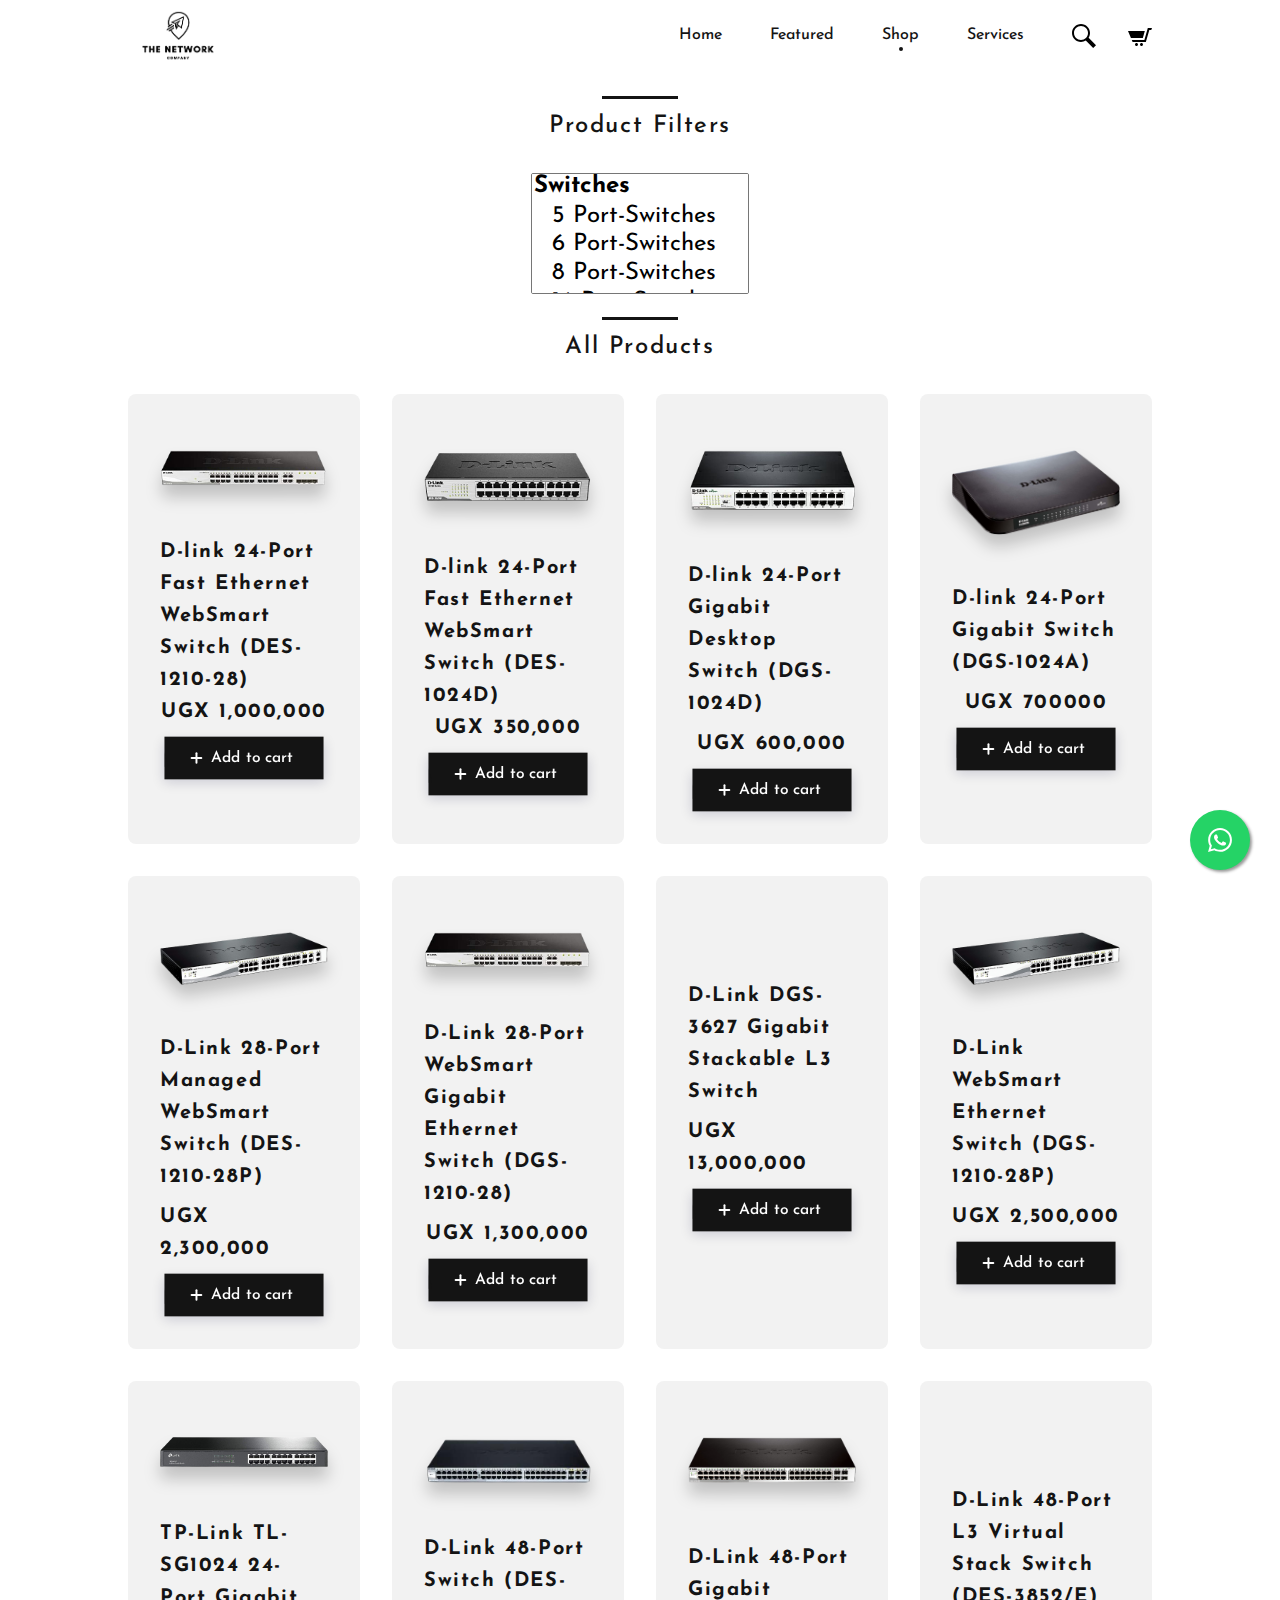
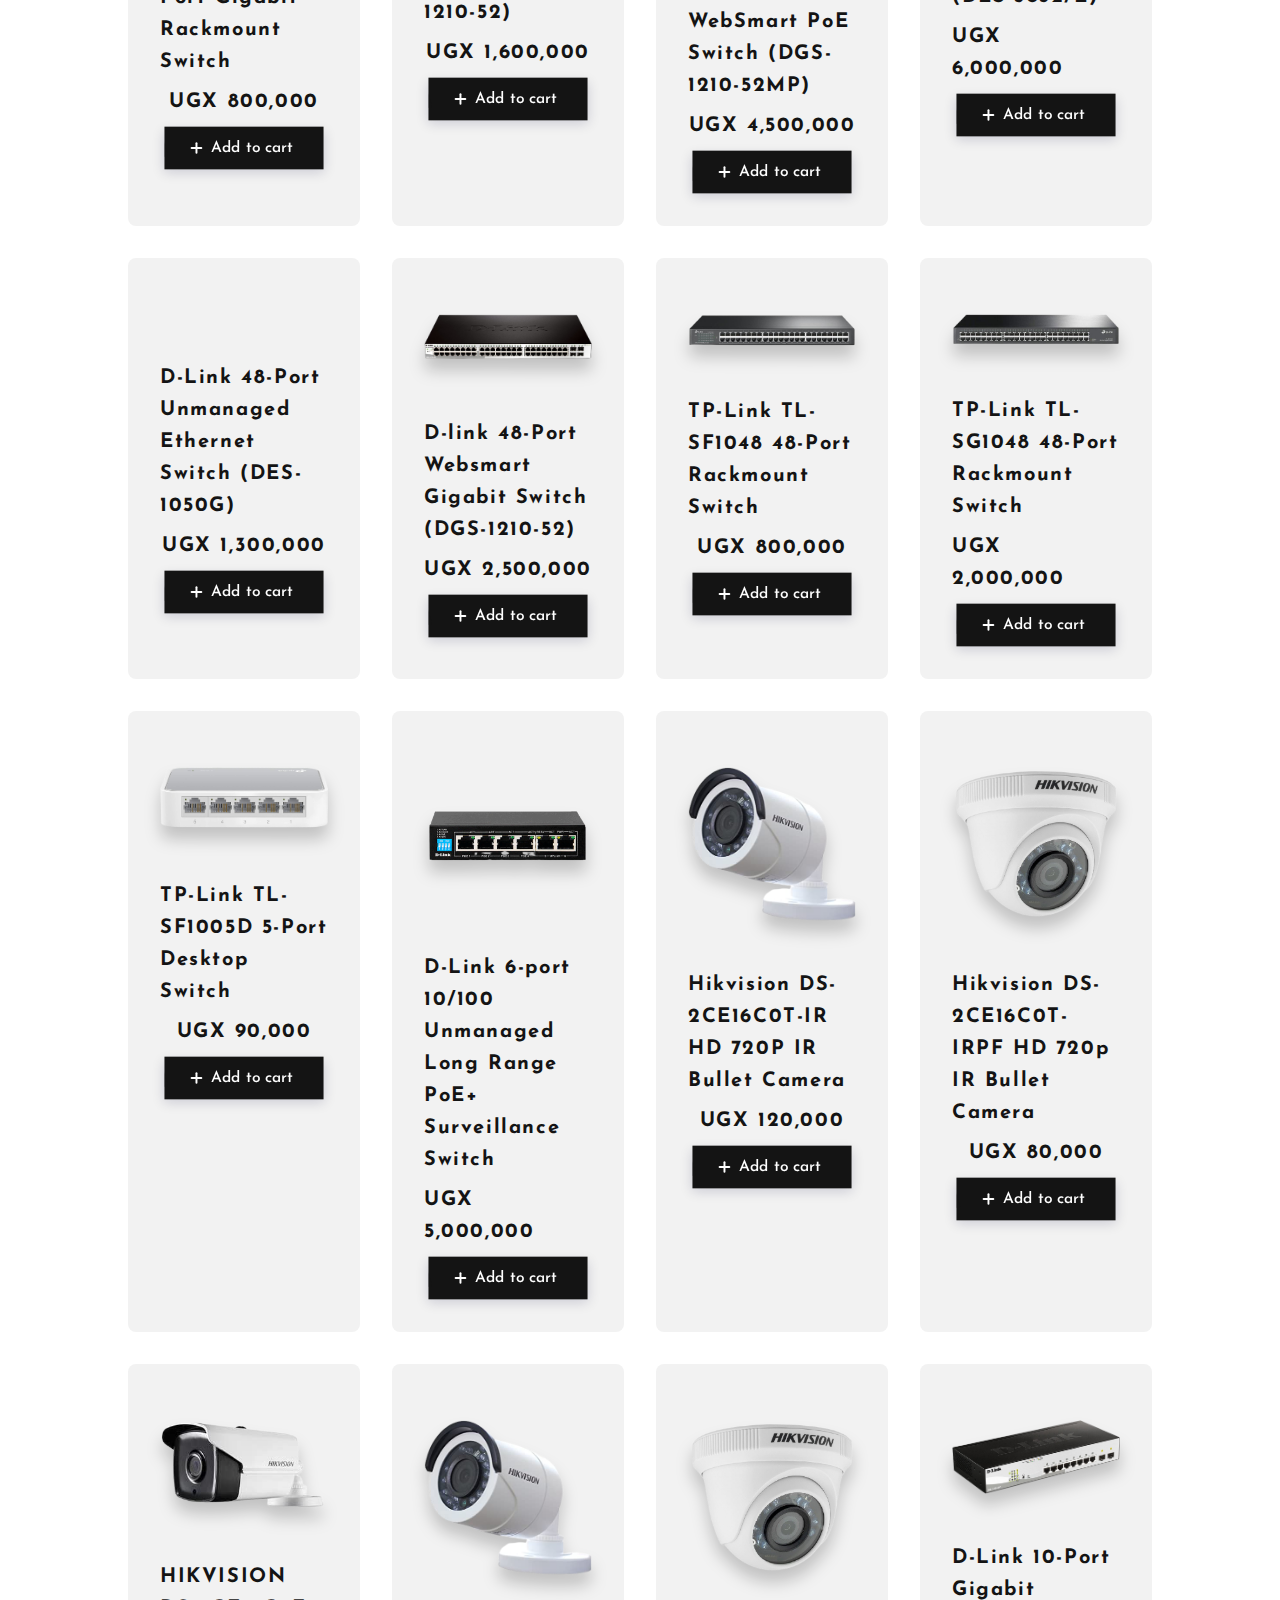
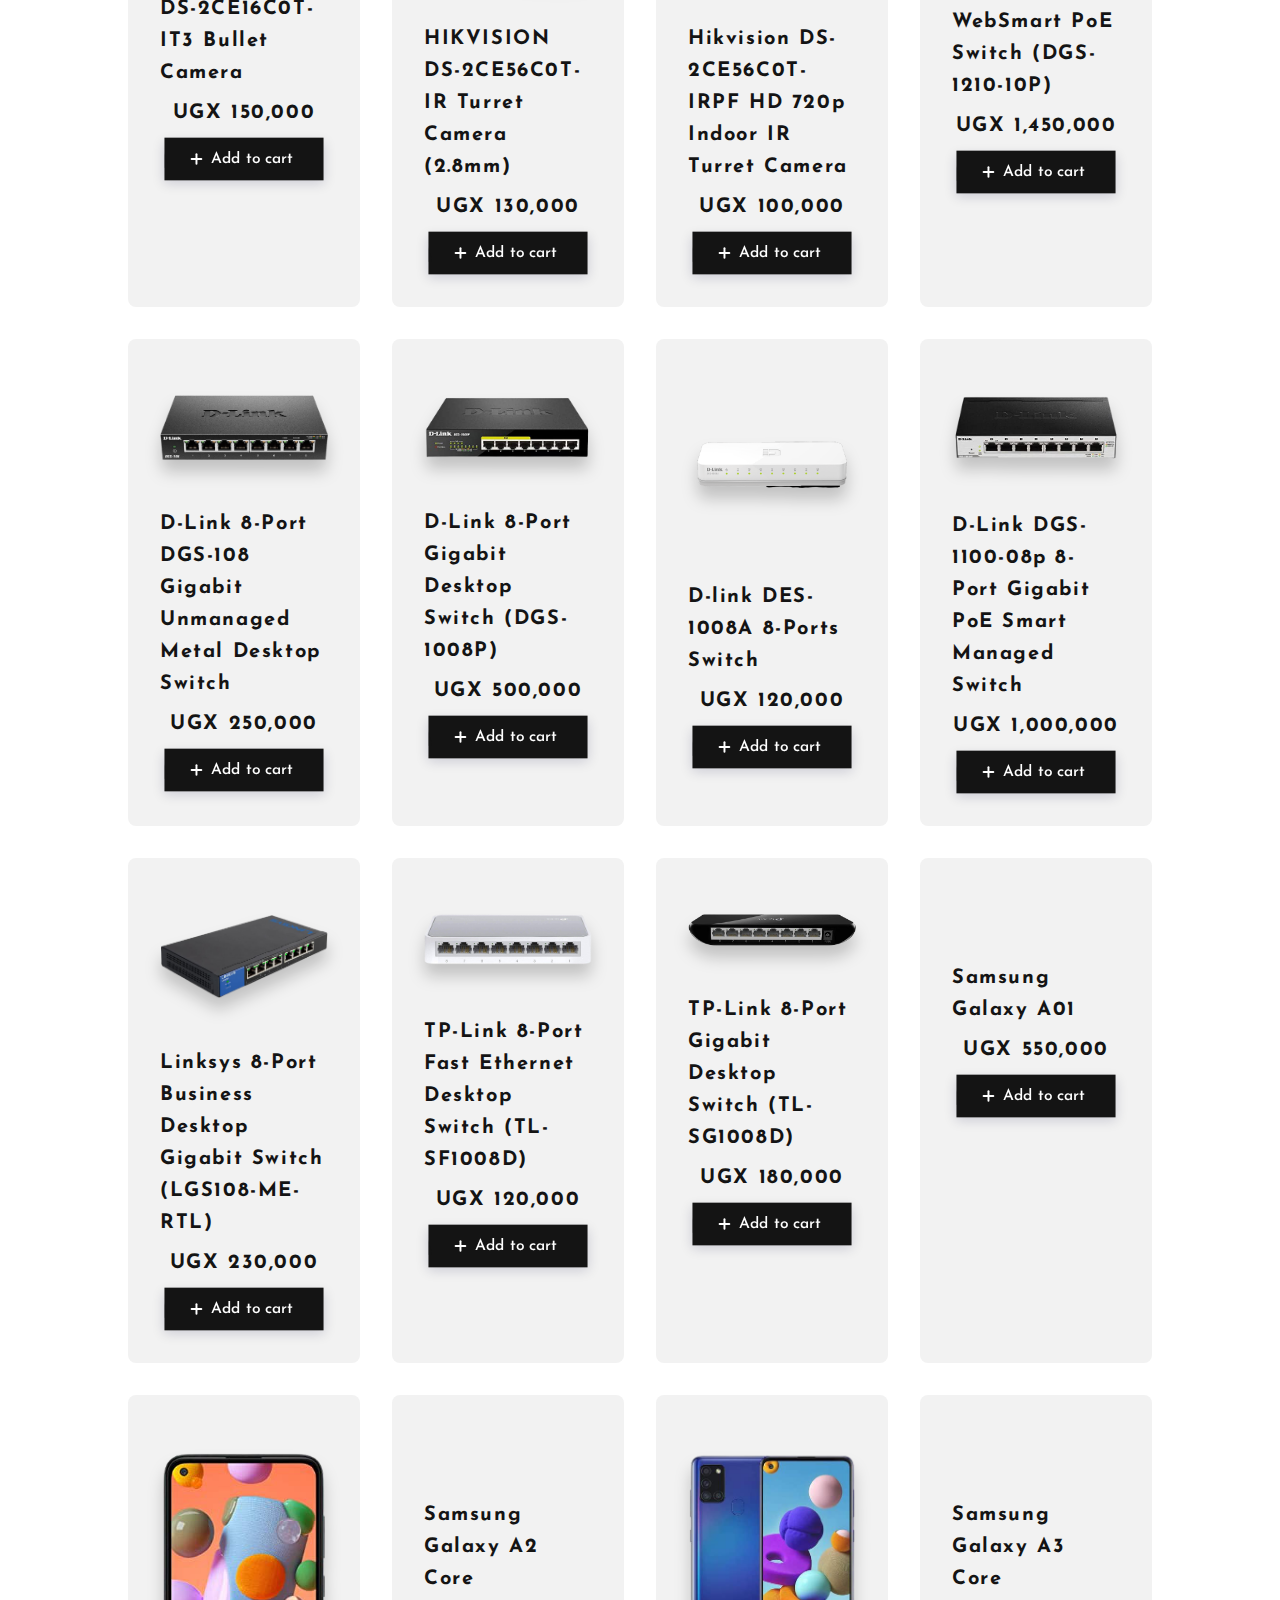
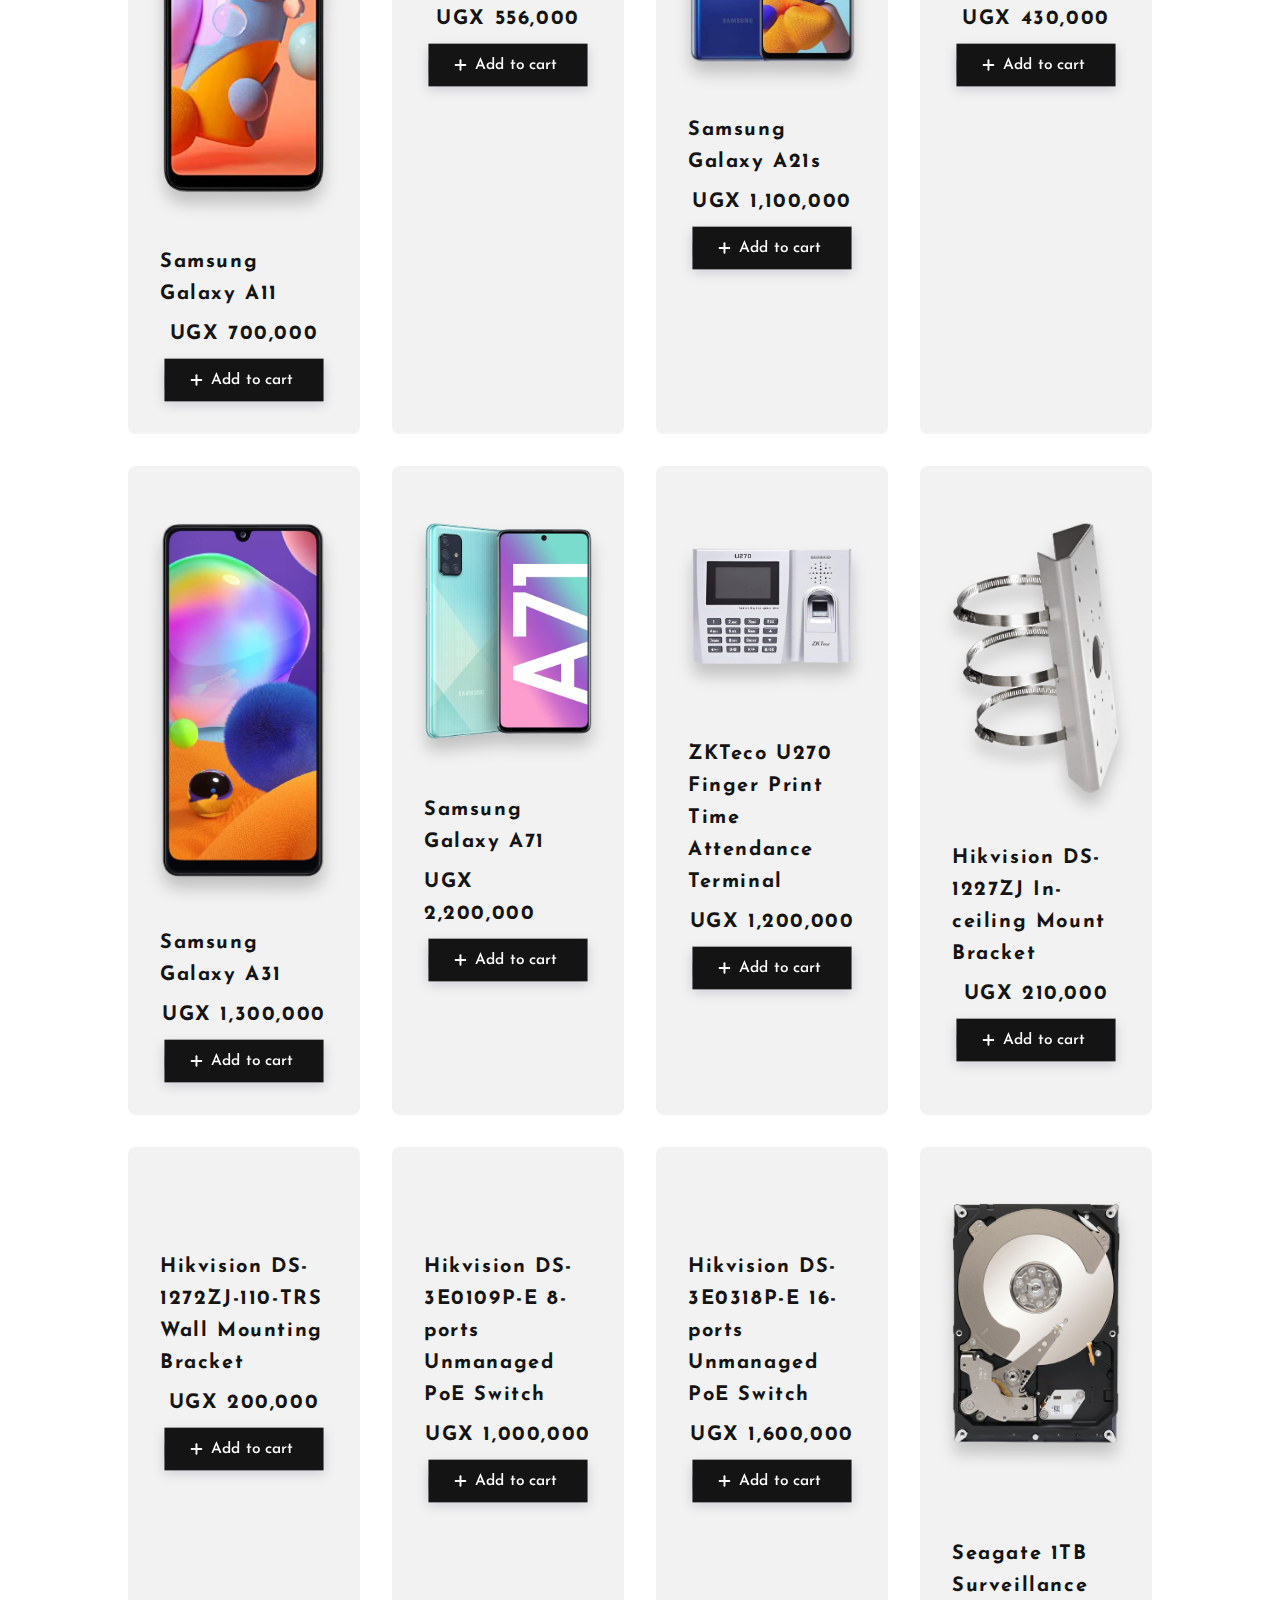
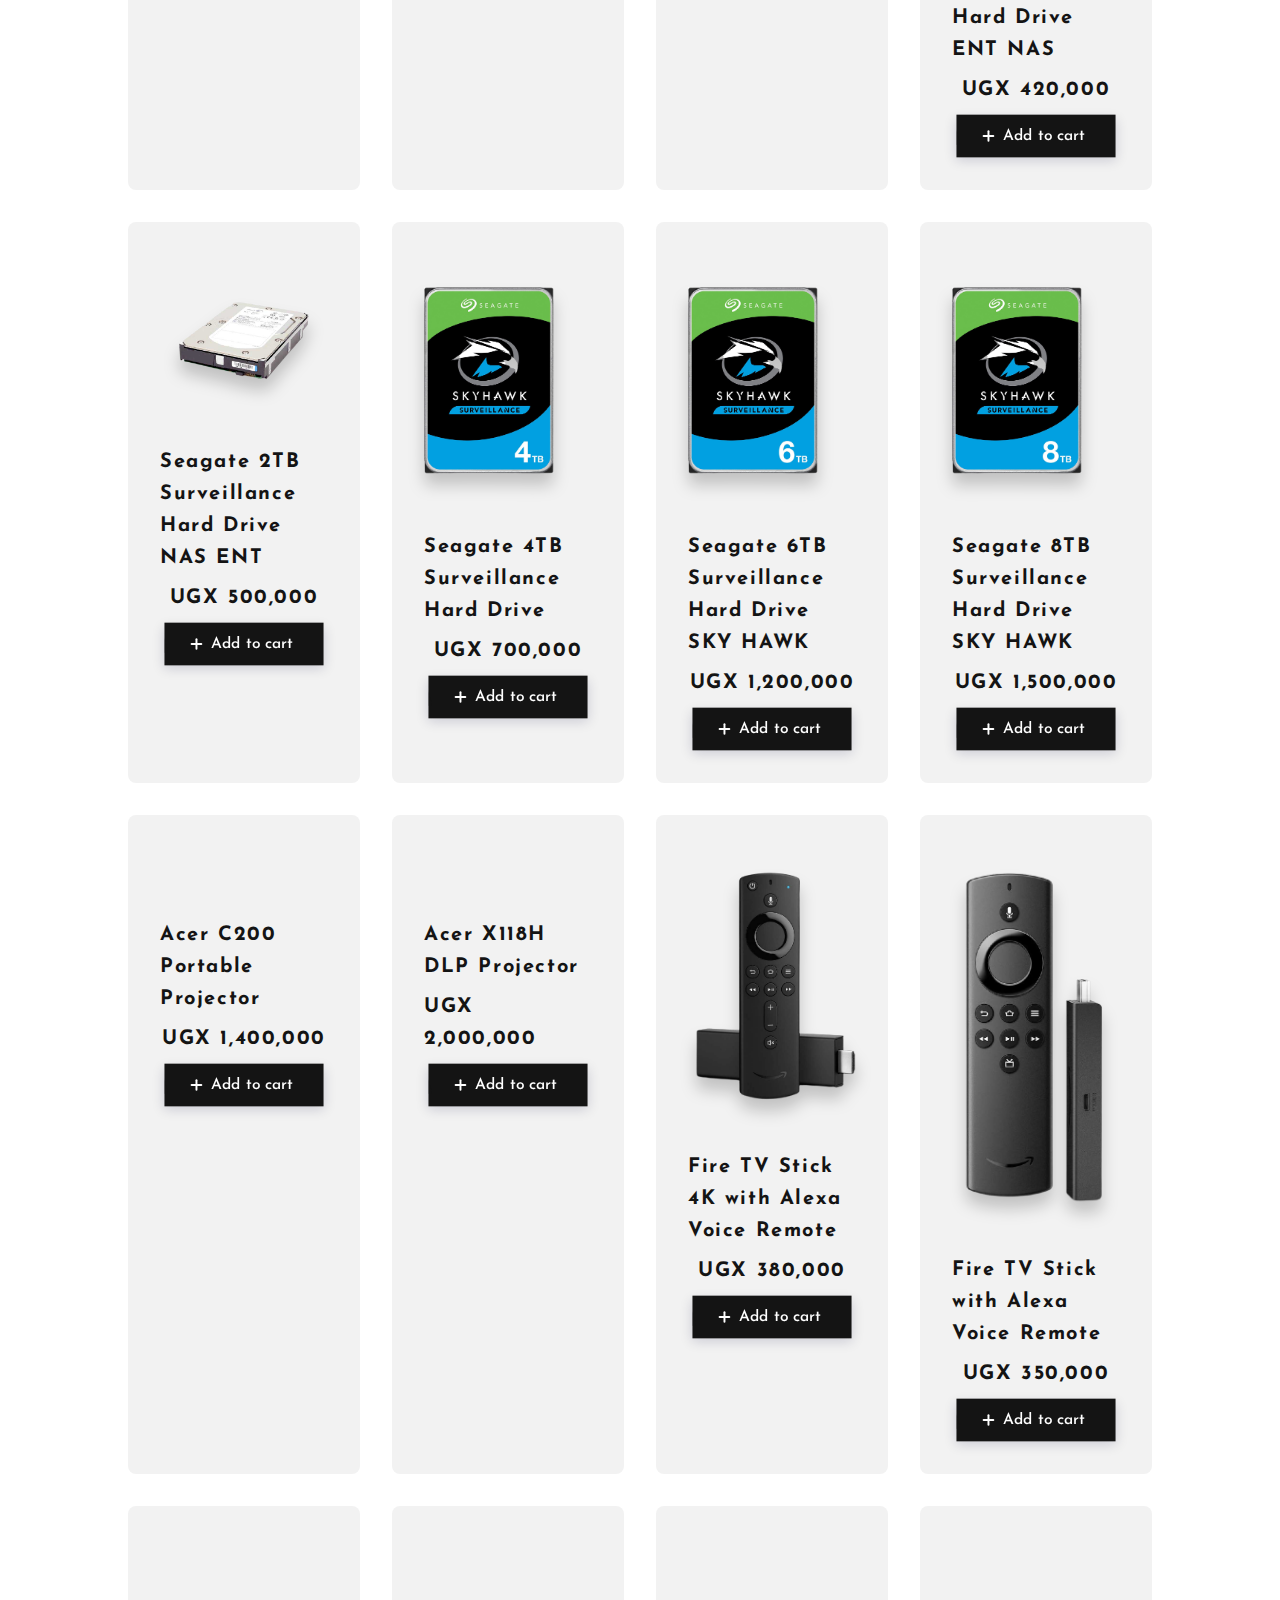
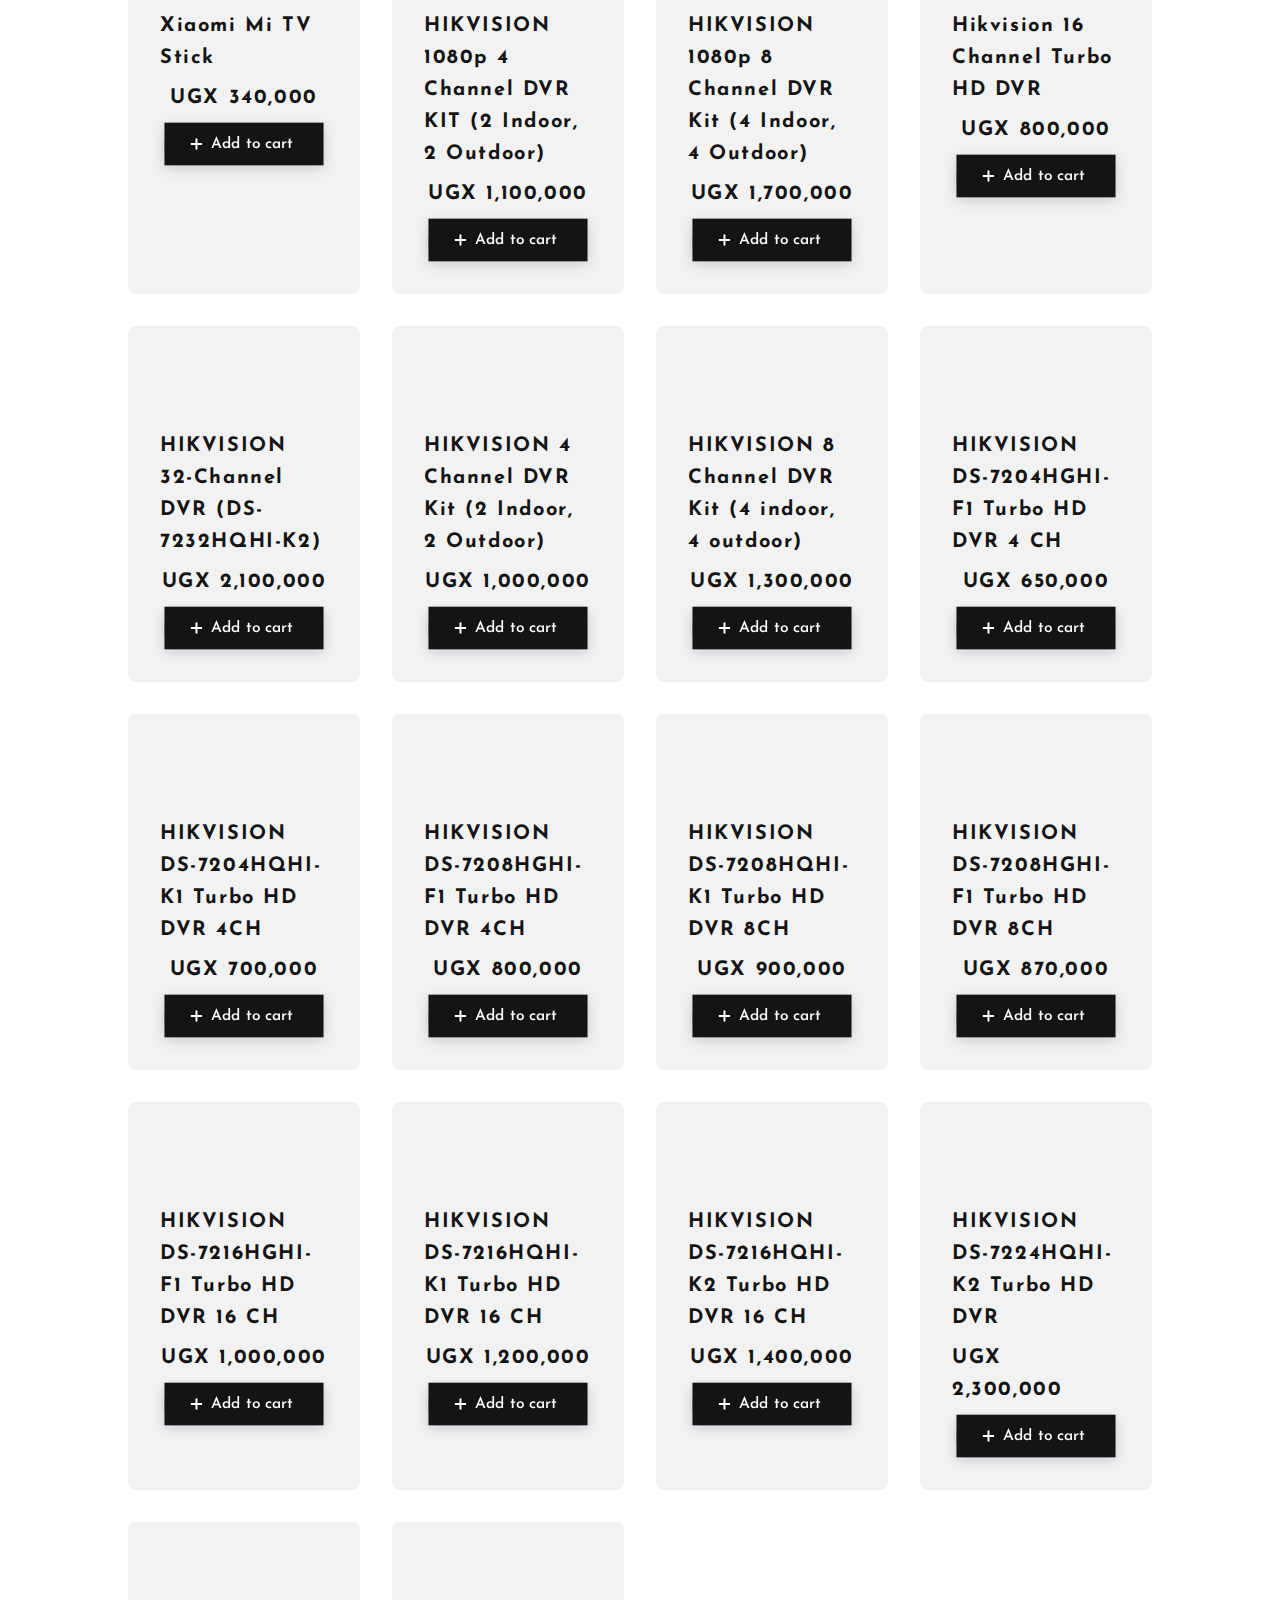
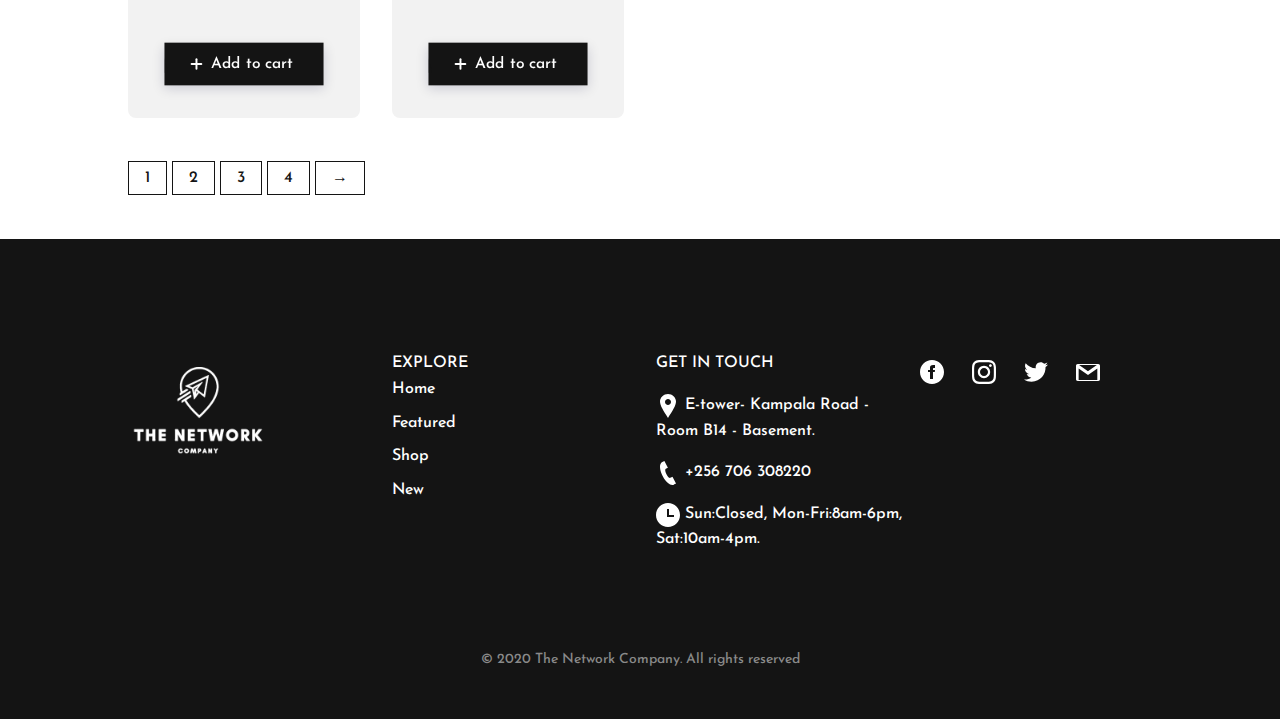
==== commit 278f56c6: "update" ====
--- a/Responsive Ecommerce Webshop/shop.html
+++ b/Responsive Ecommerce Webshop/shop.html
@@ -36,6 +36,12 @@
     <link rel="stylesheet" href="./Assets/CSS/cookieBubble.css" />
     <link rel="stylesheet" href="./Assets/CSS/countdowntimer.css" />
     <link rel="stylesheet" href="./Assets/CSS/countdowncody.css" />
+
+    <!-- Latest compiled and minified CSS -->
+    <link
+      rel="stylesheet"
+      href="https://cdn.jsdelivr.net/npm/bootstrap-select@1.13.14/dist/css/bootstrap-select.min.css"
+    />
   </head>
   <body>
     <!--===== HEADER =====-->
@@ -73,7 +79,7 @@
               <a href="#shop" class="nav__link active">Shop</a>
             </li>
             <li class="nav__item">
-              <a href="" class="nav__link">My Account</a>
+              <a href="" class="nav__link">Services</a>
             </li>
             <li class="nav__item">
               <a class="nav__link">
@@ -131,19 +137,49 @@
 
     <main class="l-main">
       <section class="featured section" id="shop">
+        <div class="section-title">
+          <h2 class="section-title2">Product Filters</h2>
+          <select
+            class="selectpicker show-tick show-menu-arrow"
+            data-live-search="true"
+            multiple
+            title="Product Categories..."
+            data-header="Select a Category"
+            data-max-options="1"
+          >
+            <optgroup label="Switches" >
+              <option data-tokens="5 Port-Switches">5 Port-Switches</option>
+              <option data-tokens="6 Port-Switches">6 Port-Switches</option>
+              <option data-tokens="8 Port-Switches">8 Port-Switches</option>
+              <option data-tokens="16 Port-Switches">16 Port-Switches</option>
+              <option data-tokens="24 Port-Switches">24 Port-Switches</option>
+              <option data-tokens="48 Port-Switches">48 Port-Switches</option>
+            </optgroup>
+            <optgroup label="Smartphones" >
+              <option data-tokens="Samsung A Series">Samsung A Series</option>
+            </optgroup>
+          </select>
+        </div>
+
         <h2 class="section-title">All Products</h2>
         <div class="featured__container bd-grid">
-          <article class="product filterDiv colors fruits">
-            <img
-              data-alt-src="./Assets/images/Spotlight Product Images/24-Port Switches/D-Link_24_Port_Fast_Ethernet_WebSmart_Switch__DES-1210-28__1-removebg-preview.png"
-              src="./Assets/images/Spotlight Product Images/24-Port Switches/D-Link_24_Port_Fast_Ethernet_WebSmart_Switch__DES-1210-28__1-removebg-preview.png"
-              alt=""
-              class="swap product__img"
-            />
-
-            <span class="product__name"
-              >D-link 24-Port Fast Ethernet WebSmart Switch (DES-1210-28)</span
-            >
+          <article class="product">
+            <a
+              href="./D-Link 24 Port Fast Ethernet WebSmart Switch (DES-1210-28).html"
+              ><img
+                data-alt-src="./Assets/images/Spotlight Product Images/24-Port Switches/D-Link_24_Port_Fast_Ethernet_WebSmart_Switch__DES-1210-28__1-removebg-preview.png"
+                src="./Assets/images/Spotlight Product Images/24-Port Switches/D-Link_24_Port_Fast_Ethernet_WebSmart_Switch__DES-1210-28__1-removebg-preview.png"
+                alt=""
+                class="swap product__img"
+            /></a>
+            <a
+              href="./D-Link 24 Port Fast Ethernet WebSmart Switch (DES-1210-28).html"
+            >
+              <span class="product__name"
+                >D-link 24-Port Fast Ethernet WebSmart Switch
+                (DES-1210-28)</span
+              >
+            </a>
 
             <span class="product__price">UGX 1,000,000</span>
 
@@ -178,10 +214,11 @@
               class="swap product__img"
             />
 
-            <span class="product__name"
-              >D-link 24-Port Fast Ethernet WebSmart Switch (DES-1024D)</span
-            >
-
+            <a href="">
+              <span class="product__name">
+                D-link 24-Port Fast Ethernet WebSmart Switch (DES-1024D)</span
+              >
+            </a>
             <span class="product__price">UGX 350,000</span>
 
             <button
@@ -713,9 +750,16 @@
           </article>
 
           <article class="product">
-            <img data-alt-src="./Assets/images/Spotlight Product Images/05 Port Switches/TP-Link_TL-SF1005D_5-Port_Desktop_Switch1-removebg-preview.png" src="./Assets/images/Spotlight Product Images/05 Port Switches/TP-Link_TL-SF1005D_5-Port_Desktop_Switch1-removebg-preview.png" alt="" class="swap product__img" />
-
-            <span class="product__name">TP-Link TL-SF1005D 5-Port Desktop Switch</span>
+            <img
+              data-alt-src="./Assets/images/Spotlight Product Images/05 Port Switches/TP-Link_TL-SF1005D_5-Port_Desktop_Switch1-removebg-preview.png"
+              src="./Assets/images/Spotlight Product Images/05 Port Switches/TP-Link_TL-SF1005D_5-Port_Desktop_Switch1-removebg-preview.png"
+              alt=""
+              class="swap product__img"
+            />
+
+            <span class="product__name"
+              >TP-Link TL-SF1005D 5-Port Desktop Switch</span
+            >
 
             <span class="product__price">UGX 90,000</span>
 
@@ -743,9 +787,17 @@
           </article>
 
           <article class="product">
-            <img data-alt-src="./Assets/images/Spotlight Product Images/06 Port Switches/D-Link_6-port-removebg-preview.png" src="./Assets/images/Spotlight Product Images/06 Port Switches/D-Link_6-port-removebg-preview.png" alt="" class="swap product__img" />
-
-            <span class="product__name">D-Link 6-port 10/100 Unmanaged Long Range PoE+ Surveillance Switch</span>
+            <img
+              data-alt-src="./Assets/images/Spotlight Product Images/06 Port Switches/D-Link_6-port-removebg-preview.png"
+              src="./Assets/images/Spotlight Product Images/06 Port Switches/D-Link_6-port-removebg-preview.png"
+              alt=""
+              class="swap product__img"
+            />
+
+            <span class="product__name"
+              >D-Link 6-port 10/100 Unmanaged Long Range PoE+ Surveillance
+              Switch</span
+            >
 
             <span class="product__price">UGX 5,000,000</span>
 
@@ -773,9 +825,16 @@
           </article>
 
           <article class="product">
-            <img data-alt-src="./Assets/images/Spotlight Product Images/720 MP Cameras/Hikvision_DS-2CE16C0T-IRPF_HD_720p_IR_Bullet_Camera1-removebg-preview.png" src="./Assets/images/Spotlight Product Images/720 MP Cameras/Hikvision_DS-2CE16C0T-IRPF_HD_720p_IR_Bullet_Camera1-removebg-preview.png" alt="" class="swap product__img" />
-
-            <span class="product__name">Hikvision DS-2CE16C0T-IR HD 720P IR Bullet Camera</span>
+            <img
+              data-alt-src="./Assets/images/Spotlight Product Images/720 MP Cameras/Hikvision_DS-2CE16C0T-IRPF_HD_720p_IR_Bullet_Camera1-removebg-preview.png"
+              src="./Assets/images/Spotlight Product Images/720 MP Cameras/Hikvision_DS-2CE16C0T-IRPF_HD_720p_IR_Bullet_Camera1-removebg-preview.png"
+              alt=""
+              class="swap product__img"
+            />
+
+            <span class="product__name"
+              >Hikvision DS-2CE16C0T-IR HD 720P IR Bullet Camera</span
+            >
 
             <span class="product__price">UGX 120,000</span>
 
@@ -803,9 +862,16 @@
           </article>
 
           <article class="product">
-            <img data-alt-src="./Assets/images/Spotlight Product Images/720 MP Cameras/Hikvision_DS-2CE56C0T-IRPF_HD_720p_Indoor_IR_Turret_Camera1-removebg-preview.png" src="./Assets/images/Spotlight Product Images/720 MP Cameras/Hikvision_DS-2CE56C0T-IRPF_HD_720p_Indoor_IR_Turret_Camera1-removebg-preview.png" alt="" class="swap product__img" />
-
-            <span class="product__name">Hikvision DS-2CE16C0T-IRPF HD 720p IR Bullet Camera</span>
+            <img
+              data-alt-src="./Assets/images/Spotlight Product Images/720 MP Cameras/Hikvision_DS-2CE56C0T-IRPF_HD_720p_Indoor_IR_Turret_Camera1-removebg-preview.png"
+              src="./Assets/images/Spotlight Product Images/720 MP Cameras/Hikvision_DS-2CE56C0T-IRPF_HD_720p_Indoor_IR_Turret_Camera1-removebg-preview.png"
+              alt=""
+              class="swap product__img"
+            />
+
+            <span class="product__name"
+              >Hikvision DS-2CE16C0T-IRPF HD 720p IR Bullet Camera</span
+            >
 
             <span class="product__price">UGX 80,000</span>
 
@@ -833,9 +899,16 @@
           </article>
 
           <article class="product">
-            <img data-alt-src="./Assets/images/Spotlight Product Images/720 MP Cameras/HIKVISION_DS-2CE16C0T-IT3_Bullet_Camera1-removebg-preview.png" src="./Assets/images/Spotlight Product Images/720 MP Cameras/HIKVISION_DS-2CE16C0T-IT3_Bullet_Camera1-removebg-preview.png" alt="" class="swap product__img" />
-
-            <span class="product__name">HIKVISION DS-2CE16C0T-IT3 Bullet Camera</span>
+            <img
+              data-alt-src="./Assets/images/Spotlight Product Images/720 MP Cameras/HIKVISION_DS-2CE16C0T-IT3_Bullet_Camera1-removebg-preview.png"
+              src="./Assets/images/Spotlight Product Images/720 MP Cameras/HIKVISION_DS-2CE16C0T-IT3_Bullet_Camera1-removebg-preview.png"
+              alt=""
+              class="swap product__img"
+            />
+
+            <span class="product__name"
+              >HIKVISION DS-2CE16C0T-IT3 Bullet Camera</span
+            >
 
             <span class="product__price">UGX 150,000</span>
 
@@ -862,11 +935,17 @@
             </button>
           </article>
 
-          
-          <article class="product">
-            <img data-alt-src="" src="./Assets/images/Spotlight Product Images/720 MP Cameras/Hikvision_DS-2CE16C0T-IRPF_HD_720p_IR_Bullet_Camera1-removebg-preview.png" alt="" class="swap product__img" />
-
-            <span class="product__name">HIKVISION DS-2CE56C0T-IR Turret Camera (2.8mm)</span>
+          <article class="product">
+            <img
+              data-alt-src="./Assets/images/Spotlight Product Images/720 MP Cameras/Hikvision_DS-2CE16C0T-IRPF_HD_720p_IR_Bullet_Camera1-removebg-preview.png"
+              src="./Assets/images/Spotlight Product Images/720 MP Cameras/Hikvision_DS-2CE16C0T-IRPF_HD_720p_IR_Bullet_Camera1-removebg-preview.png"
+              alt=""
+              class="swap product__img"
+            />
+
+            <span class="product__name"
+              >HIKVISION DS-2CE56C0T-IR Turret Camera (2.8mm)</span
+            >
 
             <span class="product__price">UGX 130,000</span>
 
@@ -894,9 +973,16 @@
           </article>
 
           <article class="product">
-            <img data-alt-src="./Assets/images/Spotlight Product Images/720 MP Cameras/Hikvision_DS-2CE56C0T-IRPF_HD_720p_Indoor_IR_Turret_Camera1-removebg-preview.png" src="./Assets/images/Spotlight Product Images/720 MP Cameras/Hikvision_DS-2CE56C0T-IRPF_HD_720p_Indoor_IR_Turret_Camera1-removebg-preview.png" alt="" class="swap product__img" />
-
-            <span class="product__name">Hikvision DS-2CE56C0T-IRPF HD 720p Indoor IR Turret Camera</span>
+            <img
+              data-alt-src="./Assets/images/Spotlight Product Images/720 MP Cameras/Hikvision_DS-2CE56C0T-IRPF_HD_720p_Indoor_IR_Turret_Camera1-removebg-preview.png"
+              src="./Assets/images/Spotlight Product Images/720 MP Cameras/Hikvision_DS-2CE56C0T-IRPF_HD_720p_Indoor_IR_Turret_Camera1-removebg-preview.png"
+              alt=""
+              class="swap product__img"
+            />
+
+            <span class="product__name"
+              >Hikvision DS-2CE56C0T-IRPF HD 720p Indoor IR Turret Camera</span
+            >
 
             <span class="product__price">UGX 100,000</span>
 
@@ -924,9 +1010,16 @@
           </article>
 
           <article class="product">
-            <img data-alt-src="./Assets/images/Spotlight Product Images/08 Port Switches/D-Link_10-Port_Gigabit_WebSmart_PoE_Switch__DGS-1210-10P_1-removebg-preview.png" src="./Assets/images/Spotlight Product Images/08 Port Switches/D-Link_10-Port_Gigabit_WebSmart_PoE_Switch__DGS-1210-10P_1-removebg-preview.png" alt="" class="swap product__img" />
-
-            <span class="product__name">D-Link 10-Port Gigabit WebSmart PoE Switch (DGS-1210-10P)</span>
+            <img
+              data-alt-src="./Assets/images/Spotlight Product Images/08 Port Switches/D-Link_10-Port_Gigabit_WebSmart_PoE_Switch__DGS-1210-10P_1-removebg-preview.png"
+              src="./Assets/images/Spotlight Product Images/08 Port Switches/D-Link_10-Port_Gigabit_WebSmart_PoE_Switch__DGS-1210-10P_1-removebg-preview.png"
+              alt=""
+              class="swap product__img"
+            />
+
+            <span class="product__name"
+              >D-Link 10-Port Gigabit WebSmart PoE Switch (DGS-1210-10P)</span
+            >
 
             <span class="product__price">UGX 1,450,000</span>
 
@@ -954,9 +1047,17 @@
           </article>
 
           <article class="product">
-            <img data-alt-src="./Assets/images/Spotlight Product Images/08 Port Switches/D-Link_8-Port_DGS-108_Gigabit_Unmanaged_Metal_Desktop_Switch1-removebg-preview.png" src="./Assets/images/Spotlight Product Images/08 Port Switches/D-Link_8-Port_DGS-108_Gigabit_Unmanaged_Metal_Desktop_Switch1-removebg-preview.png" alt="" class="swap product__img" />
-
-            <span class="product__name">D-Link 8-Port DGS-108 Gigabit Unmanaged Metal Desktop Switch</span>
+            <img
+              data-alt-src="./Assets/images/Spotlight Product Images/08 Port Switches/D-Link_8-Port_DGS-108_Gigabit_Unmanaged_Metal_Desktop_Switch1-removebg-preview.png"
+              src="./Assets/images/Spotlight Product Images/08 Port Switches/D-Link_8-Port_DGS-108_Gigabit_Unmanaged_Metal_Desktop_Switch1-removebg-preview.png"
+              alt=""
+              class="swap product__img"
+            />
+
+            <span class="product__name"
+              >D-Link 8-Port DGS-108 Gigabit Unmanaged Metal Desktop
+              Switch</span
+            >
 
             <span class="product__price">UGX 250,000</span>
 
@@ -984,9 +1085,16 @@
           </article>
 
           <article class="product">
-            <img data-alt-src="./Assets/images/Spotlight Product Images/08 Port Switches/D-Link_8-Port_Gigabit_Desktop_Switch__DGS-1008P_1-removebg-preview.png" src="./Assets/images/Spotlight Product Images/08 Port Switches/D-Link_8-Port_Gigabit_Desktop_Switch__DGS-1008P_1-removebg-preview.png" alt="" class="swap product__img" />
-
-            <span class="product__name">D-Link 8-Port Gigabit Desktop Switch (DGS-1008P)</span>
+            <img
+              data-alt-src="./Assets/images/Spotlight Product Images/08 Port Switches/D-Link_8-Port_Gigabit_Desktop_Switch__DGS-1008P_1-removebg-preview.png"
+              src="./Assets/images/Spotlight Product Images/08 Port Switches/D-Link_8-Port_Gigabit_Desktop_Switch__DGS-1008P_1-removebg-preview.png"
+              alt=""
+              class="swap product__img"
+            />
+
+            <span class="product__name"
+              >D-Link 8-Port Gigabit Desktop Switch (DGS-1008P)</span
+            >
 
             <span class="product__price">UGX 500,000</span>
 
@@ -1013,9 +1121,13 @@
             </button>
           </article>
 
-          
-          <article class="product">
-            <img data-alt-src="./Assets/images/Spotlight Product Images/08 Port Switches/D-link_DES-1008A_8-Ports_Switch1-removebg-preview.png" src="./Assets/images/Spotlight Product Images/08 Port Switches/D-link_DES-1008A_8-Ports_Switch1-removebg-preview.png" alt="" class="swap product__img" />
+          <article class="product">
+            <img
+              data-alt-src="./Assets/images/Spotlight Product Images/08 Port Switches/D-link_DES-1008A_8-Ports_Switch1-removebg-preview.png"
+              src="./Assets/images/Spotlight Product Images/08 Port Switches/D-link_DES-1008A_8-Ports_Switch1-removebg-preview.png"
+              alt=""
+              class="swap product__img"
+            />
 
             <span class="product__name">D-link DES-1008A 8-Ports Switch</span>
 
@@ -1045,9 +1157,16 @@
           </article>
 
           <article class="product">
-            <img data-alt-src="./Assets/images/Spotlight Product Images/08 Port Switches/D-Link_DGS_1100-08p_8-Port_Gigabit_PoE_Smart_Managed_Switch1-removebg-preview.png" src="./Assets/images/Spotlight Product Images/08 Port Switches/D-Link_DGS_1100-08p_8-Port_Gigabit_PoE_Smart_Managed_Switch1-removebg-preview.png" alt="" class="swap product__img" />
-
-            <span class="product__name">D-Link DGS-1100-08p 8-Port Gigabit PoE Smart Managed Switch</span>
+            <img
+              data-alt-src="./Assets/images/Spotlight Product Images/08 Port Switches/D-Link_DGS_1100-08p_8-Port_Gigabit_PoE_Smart_Managed_Switch1-removebg-preview.png"
+              src="./Assets/images/Spotlight Product Images/08 Port Switches/D-Link_DGS_1100-08p_8-Port_Gigabit_PoE_Smart_Managed_Switch1-removebg-preview.png"
+              alt=""
+              class="swap product__img"
+            />
+
+            <span class="product__name"
+              >D-Link DGS-1100-08p 8-Port Gigabit PoE Smart Managed Switch</span
+            >
 
             <span class="product__price">UGX 1,000,000</span>
 
@@ -1075,9 +1194,17 @@
           </article>
 
           <article class="product">
-            <img data-alt-src="./Assets/images/Spotlight Product Images/08 Port Switches/Linksys_8-Port_Business_Desktop_Gigabit_Switch__LGS108-ME-RTL_1-removebg-preview.png" src="./Assets/images/Spotlight Product Images/08 Port Switches/Linksys_8-Port_Business_Desktop_Gigabit_Switch__LGS108-ME-RTL_1-removebg-preview.png" alt="" class="swap product__img" />
-
-            <span class="product__name">Linksys 8-Port Business Desktop Gigabit Switch (LGS108-ME-RTL)</span>
+            <img
+              data-alt-src="./Assets/images/Spotlight Product Images/08 Port Switches/Linksys_8-Port_Business_Desktop_Gigabit_Switch__LGS108-ME-RTL_1-removebg-preview.png"
+              src="./Assets/images/Spotlight Product Images/08 Port Switches/Linksys_8-Port_Business_Desktop_Gigabit_Switch__LGS108-ME-RTL_1-removebg-preview.png"
+              alt=""
+              class="swap product__img"
+            />
+
+            <span class="product__name"
+              >Linksys 8-Port Business Desktop Gigabit Switch
+              (LGS108-ME-RTL)</span
+            >
 
             <span class="product__price">UGX 230,000</span>
 
@@ -1105,9 +1232,16 @@
           </article>
 
           <article class="product">
-            <img data-alt-src="./Assets/images/Spotlight Product Images/08 Port Switches/TP-Link_8-Port_Fast_Ethernet_Desktop_Switch__TL-SF1008D_1-removebg-preview.png" src="./Assets/images/Spotlight Product Images/08 Port Switches/TP-Link_8-Port_Fast_Ethernet_Desktop_Switch__TL-SF1008D_1-removebg-preview.png" alt="" class="swap product__img" />
-
-            <span class="product__name">TP-Link 8-Port Fast Ethernet Desktop Switch (TL-SF1008D)</span>
+            <img
+              data-alt-src="./Assets/images/Spotlight Product Images/08 Port Switches/TP-Link_8-Port_Fast_Ethernet_Desktop_Switch__TL-SF1008D_1-removebg-preview.png"
+              src="./Assets/images/Spotlight Product Images/08 Port Switches/TP-Link_8-Port_Fast_Ethernet_Desktop_Switch__TL-SF1008D_1-removebg-preview.png"
+              alt=""
+              class="swap product__img"
+            />
+
+            <span class="product__name"
+              >TP-Link 8-Port Fast Ethernet Desktop Switch (TL-SF1008D)</span
+            >
 
             <span class="product__price">UGX 120,000</span>
 
@@ -1135,9 +1269,16 @@
           </article>
 
           <article class="product">
-            <img data-alt-src="./Assets/images/Spotlight Product Images/08 Port Switches/TP-Link_8-Port_Gigabit_Desktop_Switch__TL-SG1008D_1-removebg-preview.png" src="./Assets/images/Spotlight Product Images/08 Port Switches/TP-Link_8-Port_Gigabit_Desktop_Switch__TL-SG1008D_1-removebg-preview.png" alt="" class="swap product__img" />
-
-            <span class="product__name">TP-Link 8-Port Gigabit Desktop Switch (TL-SG1008D)</span>
+            <img
+              data-alt-src="./Assets/images/Spotlight Product Images/08 Port Switches/TP-Link_8-Port_Gigabit_Desktop_Switch__TL-SG1008D_1-removebg-preview.png"
+              src="./Assets/images/Spotlight Product Images/08 Port Switches/TP-Link_8-Port_Gigabit_Desktop_Switch__TL-SG1008D_1-removebg-preview.png"
+              alt=""
+              class="swap product__img"
+            />
+
+            <span class="product__name"
+              >TP-Link 8-Port Gigabit Desktop Switch (TL-SG1008D)</span
+            >
 
             <span class="product__price">UGX 180,000</span>
 
@@ -1195,7 +1336,12 @@
           </article>
 
           <article class="product">
-            <img data-alt-src="./Assets/images/Spotlight Product Images/Samsung Series/Samsung_Galaxy_A111-removebg-preview.png" src="./Assets/images/Spotlight Product Images/Samsung Series/Samsung_Galaxy_A111-removebg-preview.png" alt="" class="swap product__img" />
+            <img
+              data-alt-src="./Assets/images/Spotlight Product Images/Samsung Series/Samsung_Galaxy_A111-removebg-preview.png"
+              src="./Assets/images/Spotlight Product Images/Samsung Series/Samsung_Galaxy_A111-removebg-preview.png"
+              alt=""
+              class="swap product__img"
+            />
 
             <span class="product__name">Samsung Galaxy A11</span>
 
@@ -1255,7 +1401,12 @@
           </article>
 
           <article class="product">
-            <img data-alt-src="./Assets/images/Spotlight Product Images/Samsung Series/Samsung_Galaxy_A21s1-removebg-preview.png" src="./Assets/images/Spotlight Product Images/Samsung Series/Samsung_Galaxy_A21s1-removebg-preview.png" alt="" class="swap product__img" />
+            <img
+              data-alt-src="./Assets/images/Spotlight Product Images/Samsung Series/Samsung_Galaxy_A21s1-removebg-preview.png"
+              src="./Assets/images/Spotlight Product Images/Samsung Series/Samsung_Galaxy_A21s1-removebg-preview.png"
+              alt=""
+              class="swap product__img"
+            />
 
             <span class="product__name">Samsung Galaxy A21s</span>
 
@@ -1315,7 +1466,12 @@
           </article>
 
           <article class="product">
-            <img data-alt-src="./Assets/images/Spotlight Product Images/Samsung Series/Samsung_Galaxy_A311-removebg-preview.png" src="./Assets/images/Spotlight Product Images/Samsung Series/Samsung_Galaxy_A311-removebg-preview.png" alt="" class="swap product__img" />
+            <img
+              data-alt-src="./Assets/images/Spotlight Product Images/Samsung Series/Samsung_Galaxy_A311-removebg-preview.png"
+              src="./Assets/images/Spotlight Product Images/Samsung Series/Samsung_Galaxy_A311-removebg-preview.png"
+              alt=""
+              class="swap product__img"
+            />
 
             <span class="product__name">Samsung Galaxy A31</span>
 
@@ -1345,7 +1501,12 @@
           </article>
 
           <article class="product">
-            <img data-alt-src="./Assets/images/Spotlight Product Images/Samsung Series/Samsung_Galaxy_A711-removebg-preview.png" src="./Assets/images/Spotlight Product Images/Samsung Series/Samsung_Galaxy_A711-removebg-preview.png" alt="" class="swap product__img" />
+            <img
+              data-alt-src="./Assets/images/Spotlight Product Images/Samsung Series/Samsung_Galaxy_A711-removebg-preview.png"
+              src="./Assets/images/Spotlight Product Images/Samsung Series/Samsung_Galaxy_A711-removebg-preview.png"
+              alt=""
+              class="swap product__img"
+            />
 
             <span class="product__name">Samsung Galaxy A71</span>
 
@@ -1375,9 +1536,16 @@
           </article>
 
           <article class="product">
-            <img data-alt-src="./Assets/images/Spotlight Product Images/Access Control Systems/ZKTeco_U270_Finger_Print_Time_Attendance_Terminal1-removebg-preview.png" src="./Assets/images/Spotlight Product Images/Access Control Systems/ZKTeco_U270_Finger_Print_Time_Attendance_Terminal1-removebg-preview.png" alt="" class="swap product__img" />
-
-            <span class="product__name">ZKTeco U270 Finger Print Time Attendance Terminal</span>
+            <img
+              data-alt-src="./Assets/images/Spotlight Product Images/Access Control Systems/ZKTeco_U270_Finger_Print_Time_Attendance_Terminal1-removebg-preview.png"
+              src="./Assets/images/Spotlight Product Images/Access Control Systems/ZKTeco_U270_Finger_Print_Time_Attendance_Terminal1-removebg-preview.png"
+              alt=""
+              class="swap product__img"
+            />
+
+            <span class="product__name"
+              >ZKTeco U270 Finger Print Time Attendance Terminal</span
+            >
 
             <span class="product__price">UGX 1,200,000</span>
 
@@ -1405,9 +1573,16 @@
           </article>
 
           <article class="product">
-            <img data-alt-src="./Assets/images/Spotlight Product Images/Accessories/Hikvision_DS-1227ZJ_In-ceiling_Mount_Bracket1-removebg-preview.png" src="./Assets/images/Spotlight Product Images/Accessories/Hikvision_DS-1227ZJ_In-ceiling_Mount_Bracket1-removebg-preview.png" alt="" class="swap product__img" />
-
-            <span class="product__name">Hikvision DS-1227ZJ In-ceiling Mount Bracket</span>
+            <img
+              data-alt-src="./Assets/images/Spotlight Product Images/Accessories/Hikvision_DS-1227ZJ_In-ceiling_Mount_Bracket1-removebg-preview.png"
+              src="./Assets/images/Spotlight Product Images/Accessories/Hikvision_DS-1227ZJ_In-ceiling_Mount_Bracket1-removebg-preview.png"
+              alt=""
+              class="swap product__img"
+            />
+
+            <span class="product__name"
+              >Hikvision DS-1227ZJ In-ceiling Mount Bracket</span
+            >
 
             <span class="product__price">UGX 210,000</span>
 
@@ -1437,7 +1612,9 @@
           <article class="product">
             <img data-alt-src="" src="" alt="" class="swap product__img" />
 
-            <span class="product__name">Hikvision DS-1272ZJ-110-TRS Wall Mounting Bracket</span>
+            <span class="product__name"
+              >Hikvision DS-1272ZJ-110-TRS Wall Mounting Bracket</span
+            >
 
             <span class="product__price">UGX 200,000</span>
 
@@ -1467,7 +1644,9 @@
           <article class="product">
             <img data-alt-src="" src="" alt="" class="swap product__img" />
 
-            <span class="product__name">Hikvision DS-3E0109P-E 8-ports Unmanaged PoE Switch</span>
+            <span class="product__name"
+              >Hikvision DS-3E0109P-E 8-ports Unmanaged PoE Switch</span
+            >
 
             <span class="product__price">UGX 1,000,000</span>
 
@@ -1497,7 +1676,9 @@
           <article class="product">
             <img data-alt-src="" src="" alt="" class="swap product__img" />
 
-            <span class="product__name">Hikvision DS-3E0318P-E 16-ports Unmanaged PoE Switch</span>
+            <span class="product__name"
+              >Hikvision DS-3E0318P-E 16-ports Unmanaged PoE Switch</span
+            >
 
             <span class="product__price">UGX 1,600,000</span>
 
@@ -1525,9 +1706,16 @@
           </article>
 
           <article class="product">
-            <img data-alt-src="./Assets/images/Spotlight Product Images/Accessories/Seagate_1TB_Surveillance_Hard_Drive_ENT_NAS2-removebg-preview.png" src="./Assets/images/Spotlight Product Images/Accessories/Seagate_1TB_Surveillance_Hard_Drive_ENT_NAS2-removebg-preview.png" alt="" class="swap product__img" />
-
-            <span class="product__name">Seagate 1TB Surveillance Hard Drive ENT NAS</span>
+            <img
+              data-alt-src="./Assets/images/Spotlight Product Images/Accessories/Seagate_1TB_Surveillance_Hard_Drive_ENT_NAS2-removebg-preview.png"
+              src="./Assets/images/Spotlight Product Images/Accessories/Seagate_1TB_Surveillance_Hard_Drive_ENT_NAS2-removebg-preview.png"
+              alt=""
+              class="swap product__img"
+            />
+
+            <span class="product__name"
+              >Seagate 1TB Surveillance Hard Drive ENT NAS</span
+            >
 
             <span class="product__price">UGX 420,000</span>
 
@@ -1555,9 +1743,16 @@
           </article>
 
           <article class="product">
-            <img data-alt-src="./Assets/images/Spotlight Product Images/Accessories/Seagate_2TB_Surveillance_Hard_Drive_NAS_ENT1-removebg-preview.png" src="./Assets/images/Spotlight Product Images/Accessories/Seagate_2TB_Surveillance_Hard_Drive_NAS_ENT1-removebg-preview.png" alt="" class="swap product__img" />
-
-            <span class="product__name">Seagate 2TB Surveillance Hard Drive NAS ENT</span>
+            <img
+              data-alt-src="./Assets/images/Spotlight Product Images/Accessories/Seagate_2TB_Surveillance_Hard_Drive_NAS_ENT1-removebg-preview.png"
+              src="./Assets/images/Spotlight Product Images/Accessories/Seagate_2TB_Surveillance_Hard_Drive_NAS_ENT1-removebg-preview.png"
+              alt=""
+              class="swap product__img"
+            />
+
+            <span class="product__name"
+              >Seagate 2TB Surveillance Hard Drive NAS ENT</span
+            >
 
             <span class="product__price">UGX 500,000</span>
 
@@ -1585,9 +1780,16 @@
           </article>
 
           <article class="product">
-            <img data-alt-src="./Assets/images/Spotlight Product Images/Accessories/Seagate_4TB_Surveillance_Hard_Drive1-removebg-preview.png" src="./Assets/images/Spotlight Product Images/Accessories/Seagate_4TB_Surveillance_Hard_Drive1-removebg-preview.png" alt="" class="swap product__img" />
-
-            <span class="product__name">Seagate 4TB Surveillance Hard Drive</span>
+            <img
+              data-alt-src="./Assets/images/Spotlight Product Images/Accessories/Seagate_4TB_Surveillance_Hard_Drive1-removebg-preview.png"
+              src="./Assets/images/Spotlight Product Images/Accessories/Seagate_4TB_Surveillance_Hard_Drive1-removebg-preview.png"
+              alt=""
+              class="swap product__img"
+            />
+
+            <span class="product__name"
+              >Seagate 4TB Surveillance Hard Drive</span
+            >
 
             <span class="product__price">UGX 700,000</span>
 
@@ -1615,9 +1817,16 @@
           </article>
 
           <article class="product">
-            <img data-alt-src="./Assets/images/Spotlight Product Images/Accessories/Seagate_6TB_Surveillance_Hard_Drive_SKY_HAWK1-removebg-preview.png" src="./Assets/images/Spotlight Product Images/Accessories/Seagate_6TB_Surveillance_Hard_Drive_SKY_HAWK1-removebg-preview.png" alt="" class="swap product__img" />
-
-            <span class="product__name">Seagate 6TB Surveillance Hard Drive SKY HAWK</span>
+            <img
+              data-alt-src="./Assets/images/Spotlight Product Images/Accessories/Seagate_6TB_Surveillance_Hard_Drive_SKY_HAWK1-removebg-preview.png"
+              src="./Assets/images/Spotlight Product Images/Accessories/Seagate_6TB_Surveillance_Hard_Drive_SKY_HAWK1-removebg-preview.png"
+              alt=""
+              class="swap product__img"
+            />
+
+            <span class="product__name"
+              >Seagate 6TB Surveillance Hard Drive SKY HAWK</span
+            >
 
             <span class="product__price">UGX 1,200,000</span>
 
@@ -1645,9 +1854,16 @@
           </article>
 
           <article class="product">
-            <img data-alt-src="./Assets/images/Spotlight Product Images/Accessories/Seagate_8TB_Surveillance_Hard_Drive__SKY_HAWK1-removebg-preview.png" src="./Assets/images/Spotlight Product Images/Accessories/Seagate_8TB_Surveillance_Hard_Drive__SKY_HAWK1-removebg-preview.png" alt="" class="swap product__img" />
-
-            <span class="product__name"> Seagate 8TB Surveillance Hard Drive  SKY HAWK</span>
+            <img
+              data-alt-src="./Assets/images/Spotlight Product Images/Accessories/Seagate_8TB_Surveillance_Hard_Drive__SKY_HAWK1-removebg-preview.png"
+              src="./Assets/images/Spotlight Product Images/Accessories/Seagate_8TB_Surveillance_Hard_Drive__SKY_HAWK1-removebg-preview.png"
+              alt=""
+              class="swap product__img"
+            />
+
+            <span class="product__name">
+              Seagate 8TB Surveillance Hard Drive SKY HAWK</span
+            >
 
             <span class="product__price">UGX 1,500,000</span>
 
@@ -1735,9 +1951,16 @@
           </article>
 
           <article class="product">
-            <img data-alt-src="./Assets/images/Spotlight Product Images/Amazon Firesticks/Fire_TV_Stick_4K_with_Alexa_Voice_Remote1-removebg-preview.png" src="./Assets/images/Spotlight Product Images/Amazon Firesticks/Fire_TV_Stick_4K_with_Alexa_Voice_Remote1-removebg-preview.png" alt="" class="swap product__img" />
-
-            <span class="product__name">Fire TV Stick 4K with Alexa Voice Remote</span>
+            <img
+              data-alt-src="./Assets/images/Spotlight Product Images/Amazon Firesticks/Fire_TV_Stick_4K_with_Alexa_Voice_Remote1-removebg-preview.png"
+              src="./Assets/images/Spotlight Product Images/Amazon Firesticks/Fire_TV_Stick_4K_with_Alexa_Voice_Remote1-removebg-preview.png"
+              alt=""
+              class="swap product__img"
+            />
+
+            <span class="product__name"
+              >Fire TV Stick 4K with Alexa Voice Remote</span
+            >
 
             <span class="product__price">UGX 380,000</span>
 
@@ -1765,9 +1988,16 @@
           </article>
 
           <article class="product">
-            <img data-alt-src="./Assets/images/Spotlight Product Images/Amazon Firesticks/Fire_TV_Stick_with_Alexa_Voice_Remote1-removebg-preview.png" src="./Assets/images/Spotlight Product Images/Amazon Firesticks/Fire_TV_Stick_with_Alexa_Voice_Remote1-removebg-preview.png" alt="" class="swap product__img" />
-
-            <span class="product__name">Fire TV Stick with Alexa Voice Remote</span>
+            <img
+              data-alt-src="./Assets/images/Spotlight Product Images/Amazon Firesticks/Fire_TV_Stick_with_Alexa_Voice_Remote1-removebg-preview.png"
+              src="./Assets/images/Spotlight Product Images/Amazon Firesticks/Fire_TV_Stick_with_Alexa_Voice_Remote1-removebg-preview.png"
+              alt=""
+              class="swap product__img"
+            />
+
+            <span class="product__name"
+              >Fire TV Stick with Alexa Voice Remote</span
+            >
 
             <span class="product__price">UGX 350,000</span>
 
@@ -1827,7 +2057,9 @@
           <article class="product">
             <img data-alt-src="" src="" alt="" class="swap product__img" />
 
-            <span class="product__name">HIKVISION 1080p 4 Channel DVR KIT (2 Indoor, 2 Outdoor) </span>
+            <span class="product__name"
+              >HIKVISION 1080p 4 Channel DVR KIT (2 Indoor, 2 Outdoor)
+            </span>
 
             <span class="product__price">UGX 1,100,000</span>
 
@@ -1857,7 +2089,9 @@
           <article class="product">
             <img data-alt-src="" src="" alt="" class="swap product__img" />
 
-            <span class="product__name">HIKVISION 1080p 8 Channel DVR Kit (4 Indoor, 4 Outdoor)</span>
+            <span class="product__name"
+              >HIKVISION 1080p 8 Channel DVR Kit (4 Indoor, 4 Outdoor)</span
+            >
 
             <span class="product__price">UGX 1,700,000</span>
 
@@ -1917,7 +2151,9 @@
           <article class="product">
             <img data-alt-src="" src="" alt="" class="swap product__img" />
 
-            <span class="product__name">HIKVISION 32-Channel DVR (DS-7232HQHI-K2)</span>
+            <span class="product__name"
+              >HIKVISION 32-Channel DVR (DS-7232HQHI-K2)</span
+            >
 
             <span class="product__price">UGX 2,100,000</span>
 
@@ -1947,7 +2183,9 @@
           <article class="product">
             <img data-alt-src="" src="" alt="" class="swap product__img" />
 
-            <span class="product__name">HIKVISION 4 Channel DVR Kit (2 Indoor, 2 Outdoor)</span>
+            <span class="product__name"
+              >HIKVISION 4 Channel DVR Kit (2 Indoor, 2 Outdoor)</span
+            >
 
             <span class="product__price">UGX 1,000,000</span>
 
@@ -1977,7 +2215,9 @@
           <article class="product">
             <img data-alt-src="" src="" alt="" class="swap product__img" />
 
-            <span class="product__name">HIKVISION 8 Channel DVR Kit (4 indoor, 4 outdoor)</span>
+            <span class="product__name"
+              >HIKVISION 8 Channel DVR Kit (4 indoor, 4 outdoor)</span
+            >
 
             <span class="product__price">UGX 1,300,000</span>
 
@@ -2007,7 +2247,9 @@
           <article class="product">
             <img data-alt-src="" src="" alt="" class="swap product__img" />
 
-            <span class="product__name">HIKVISION DS-7204HGHI-F1 Turbo HD DVR 4 CH</span>
+            <span class="product__name"
+              >HIKVISION DS-7204HGHI-F1 Turbo HD DVR 4 CH</span
+            >
 
             <span class="product__price">UGX 650,000</span>
 
@@ -2037,7 +2279,9 @@
           <article class="product">
             <img data-alt-src="" src="" alt="" class="swap product__img" />
 
-            <span class="product__name">HIKVISION DS-7204HQHI-K1 Turbo HD DVR 4CH</span>
+            <span class="product__name"
+              >HIKVISION DS-7204HQHI-K1 Turbo HD DVR 4CH</span
+            >
 
             <span class="product__price">UGX 700,000</span>
 
@@ -2067,7 +2311,9 @@
           <article class="product">
             <img data-alt-src="" src="" alt="" class="swap product__img" />
 
-            <span class="product__name">HIKVISION DS-7208HGHI-F1 Turbo HD DVR 4CH</span>
+            <span class="product__name"
+              >HIKVISION DS-7208HGHI-F1 Turbo HD DVR 4CH</span
+            >
 
             <span class="product__price">UGX 800,000</span>
 
@@ -2097,7 +2343,9 @@
           <article class="product">
             <img data-alt-src="" src="" alt="" class="swap product__img" />
 
-            <span class="product__name">HIKVISION DS-7208HQHI-K1 Turbo HD DVR 8CH</span>
+            <span class="product__name"
+              >HIKVISION DS-7208HQHI-K1 Turbo HD DVR 8CH</span
+            >
 
             <span class="product__price">UGX 900,000</span>
 
@@ -2127,7 +2375,9 @@
           <article class="product">
             <img data-alt-src="" src="" alt="" class="swap product__img" />
 
-            <span class="product__name">HIKVISION DS-7208HGHI-F1 Turbo HD DVR 8CH</span>
+            <span class="product__name"
+              >HIKVISION DS-7208HGHI-F1 Turbo HD DVR 8CH</span
+            >
 
             <span class="product__price">UGX 870,000</span>
 
@@ -2157,7 +2407,9 @@
           <article class="product">
             <img data-alt-src="" src="" alt="" class="swap product__img" />
 
-            <span class="product__name">HIKVISION DS-7216HGHI-F1 Turbo HD DVR 16 CH</span>
+            <span class="product__name"
+              >HIKVISION DS-7216HGHI-F1 Turbo HD DVR 16 CH</span
+            >
 
             <span class="product__price">UGX 1,000,000</span>
 
@@ -2187,7 +2439,9 @@
           <article class="product">
             <img data-alt-src="" src="" alt="" class="swap product__img" />
 
-            <span class="product__name">HIKVISION DS-7216HQHI-K1 Turbo HD DVR 16 CH</span>
+            <span class="product__name"
+              >HIKVISION DS-7216HQHI-K1 Turbo HD DVR 16 CH</span
+            >
 
             <span class="product__price">UGX 1,200,000</span>
 
@@ -2217,7 +2471,9 @@
           <article class="product">
             <img data-alt-src="" src="" alt="" class="swap product__img" />
 
-            <span class="product__name">HIKVISION DS-7216HQHI-K2 Turbo HD DVR 16 CH</span>
+            <span class="product__name"
+              >HIKVISION DS-7216HQHI-K2 Turbo HD DVR 16 CH</span
+            >
 
             <span class="product__price">UGX 1,400,000</span>
 
@@ -2247,7 +2503,9 @@
           <article class="product">
             <img data-alt-src="" src="" alt="" class="swap product__img" />
 
-            <span class="product__name">HIKVISION DS-7224HQHI-K2 Turbo HD DVR</span>
+            <span class="product__name"
+              >HIKVISION DS-7224HQHI-K2 Turbo HD DVR</span
+            >
 
             <span class="product__price">UGX 2,300,000</span>
 
@@ -2333,8 +2591,6 @@
               <div class="dots"></div>
             </button>
           </article>
-          
-          
         </div>
 
         <div class="product__pages bd-grid">
@@ -2353,8 +2609,9 @@
     <footer class="footer section">
       <div class="footer__container bd-grid">
         <div class="footer__box">
-          <h3 class="footer__title">The Network.</h3>
-          <p class="footer__description">New collection of shoes 2020.</p>
+          <h3 class="footer__title">
+            <img src="./Assets/images/output-onlinepngtools.png" alt="logo" />
+          </h3>
         </div>
 
         <div class="footer__box">
@@ -2362,32 +2619,139 @@
           <ul>
             <li><a href="#home" class="footer__link">Home</a></li>
             <li><a href="#featured" class="footer__link">Featured</a></li>
-            <li><a href="#women" class="footer__link">Women</a></li>
+            <li><a href="./shop.html" class="footer__link">Shop</a></li>
             <li><a href="#new" class="footer__link">New</a></li>
           </ul>
         </div>
 
+        <div class="footer__box" id="footer__box">
+          <h3 class="footer__title">GET IN TOUCH</h3>
+
+          <p class="footer__description">
+            <svg
+              class="social__logo"
+              xmlns="http://www.w3.org/2000/svg"
+              width="24"
+              height="24"
+              viewBox="0 0 24 24"
+            >
+              <path
+                d="M12 0c-4.198 0-8 3.403-8 7.602 0 4.198 3.469 9.21 8 16.398 4.531-7.188 8-12.2 8-16.398 0-4.199-3.801-7.602-8-7.602zm0 11c-1.657 0-3-1.343-3-3s1.343-3 3-3 3 1.343 3 3-1.343 3-3 3z"
+              />
+            </svg>
+            E-tower- Kampala Road - <br />Room B14 - Basement.
+          </p>
+
+          <p class="footer__description">
+            <svg
+              class="social__logo"
+              xmlns="http://www.w3.org/2000/svg"
+              width="24"
+              height="24"
+              viewBox="0 0 24 24"
+            >
+              <path
+                d="M20 22.621l-3.521-6.795c-.008.004-1.974.97-2.064 1.011-2.24 1.086-6.799-7.82-4.609-8.994l2.083-1.026-3.493-6.817-2.106 1.039c-7.202 3.755 4.233 25.982 11.6 22.615.121-.055 2.102-1.029 2.11-1.033z"
+              />
+            </svg>
+            +256 706 308220
+          </p>
+
+          <p class="footer__description">
+            <svg
+              class="social__logo"
+              xmlns="http://www.w3.org/2000/svg"
+              width="24"
+              height="24"
+              viewBox="0 0 24 24"
+            >
+              <path
+                d="M12 0c-6.627 0-12 5.373-12 12s5.373 12 12 12 12-5.373 12-12-5.373-12-12-12zm6 14h-7v-8h2v6h5v2z"
+              />
+            </svg>
+            Sun:Closed, Mon-Fri:8am-6pm,<br />
+            Sat:10am-4pm.
+          </p>
+        </div>
+
         <div class="footer__box">
-          <h3 class="footer__title">SUPPORT</h3>
-          <ul>
-            <li><a href="#" class="footer__link">Product Help</a></li>
-            <li><a href="#" class="footer__link">Customer Care</a></li>
-            <li><a href="#" class="footer__link">Authorized Services</a></li>
-          </ul>
-        </div>
-
-        <div class="footer__box">
-          <a href="#" class="footer__social"><i class="bx bxl-facebook"></i></a>
+          <a href="#" class="footer__social">
+            <svg
+              class="social__logo"
+              xmlns="http://www.w3.org/2000/svg"
+              width="24"
+              height="24"
+              viewBox="0 0 24 24"
+            >
+              <path
+                d="M12 0c-6.627 0-12 5.373-12 12s5.373 12 12 12 12-5.373 12-12-5.373-12-12-12zm3 8h-1.35c-.538 0-.65.221-.65.778v1.222h2l-.209 2h-1.791v7h-3v-7h-2v-2h2v-2.308c0-1.769.931-2.692 3.029-2.692h1.971v3z"
+              />
+            </svg>
+          </a>
           <a href="#" class="footer__social"
-            ><i class="bx bxl-instagram"></i
-          ></a>
-          <a href="#" class="footer__social"><i class="bx bxl-twitter"></i></a>
-          <a href="#" class="footer__social"><i class="bx bxl-google"></i></a>
+            ><svg
+              class="social__logo"
+              xmlns="http://www.w3.org/2000/svg"
+              width="24"
+              height="24"
+              viewBox="0 0 24 24"
+            >
+              <path
+                d="M12 2.163c3.204 0 3.584.012 4.85.07 3.252.148 4.771 1.691 4.919 4.919.058 1.265.069 1.645.069 4.849 0 3.205-.012 3.584-.069 4.849-.149 3.225-1.664 4.771-4.919 4.919-1.266.058-1.644.07-4.85.07-3.204 0-3.584-.012-4.849-.07-3.26-.149-4.771-1.699-4.919-4.92-.058-1.265-.07-1.644-.07-4.849 0-3.204.013-3.583.07-4.849.149-3.227 1.664-4.771 4.919-4.919 1.266-.057 1.645-.069 4.849-.069zm0-2.163c-3.259 0-3.667.014-4.947.072-4.358.2-6.78 2.618-6.98 6.98-.059 1.281-.073 1.689-.073 4.948 0 3.259.014 3.668.072 4.948.2 4.358 2.618 6.78 6.98 6.98 1.281.058 1.689.072 4.948.072 3.259 0 3.668-.014 4.948-.072 4.354-.2 6.782-2.618 6.979-6.98.059-1.28.073-1.689.073-4.948 0-3.259-.014-3.667-.072-4.947-.196-4.354-2.617-6.78-6.979-6.98-1.281-.059-1.69-.073-4.949-.073zm0 5.838c-3.403 0-6.162 2.759-6.162 6.162s2.759 6.163 6.162 6.163 6.162-2.759 6.162-6.163c0-3.403-2.759-6.162-6.162-6.162zm0 10.162c-2.209 0-4-1.79-4-4 0-2.209 1.791-4 4-4s4 1.791 4 4c0 2.21-1.791 4-4 4zm6.406-11.845c-.796 0-1.441.645-1.441 1.44s.645 1.44 1.441 1.44c.795 0 1.439-.645 1.439-1.44s-.644-1.44-1.439-1.44z"
+              />
+            </svg>
+          </a>
+
+          <a href="#" class="footer__social"
+            ><svg
+              class="social__logo"
+              xmlns="http://www.w3.org/2000/svg"
+              width="24"
+              height="24"
+              viewBox="0 0 24 24"
+            >
+              <path
+                d="M24 4.557c-.883.392-1.832.656-2.828.775 1.017-.609 1.798-1.574 2.165-2.724-.951.564-2.005.974-3.127 1.195-.897-.957-2.178-1.555-3.594-1.555-3.179 0-5.515 2.966-4.797 6.045-4.091-.205-7.719-2.165-10.148-5.144-1.29 2.213-.669 5.108 1.523 6.574-.806-.026-1.566-.247-2.229-.616-.054 2.281 1.581 4.415 3.949 4.89-.693.188-1.452.232-2.224.084.626 1.956 2.444 3.379 4.6 3.419-2.07 1.623-4.678 2.348-7.29 2.04 2.179 1.397 4.768 2.212 7.548 2.212 9.142 0 14.307-7.721 13.995-14.646.962-.695 1.797-1.562 2.457-2.549z"
+              />
+            </svg>
+          </a>
+          <a href="#" class="footer__social"
+            ><svg
+              class="social__logo"
+              width="24"
+              height="24"
+              xmlns="http://www.w3.org/2000/svg"
+              fill-rule="evenodd"
+              clip-rule="evenodd"
+            >
+              <path
+                d="M22.288 21h-20.576c-.945 0-1.712-.767-1.712-1.712v-13.576c0-.945.767-1.712 1.712-1.712h20.576c.945 0 1.712.767 1.712 1.712v13.576c0 .945-.767 1.712-1.712 1.712zm-10.288-6.086l-9.342-6.483-.02 11.569h18.684v-11.569l-9.322 6.483zm8.869-9.914h-17.789l8.92 6.229s6.252-4.406 8.869-6.229z"
+              />
+            </svg>
+          </a>
         </div>
       </div>
-      <p class="footer__copy">&#169; 2020 The Network. All rights reserved</p>
+      <p class="footer__copy">
+        &#169; 2020 The Network Company. All rights reserved
+      </p>
     </footer>
-
+    <a
+      href="https://api.whatsapp.com/send?phone=256706308220&text=Hello%21%20TheNetworkCompany%20m%C3%A1s%20ihave%C3%B3n%20an%20inquiry?%202."
+      class="float"
+      target="_blank"
+    >
+      <svg
+        class="my-float"
+        xmlns="http://www.w3.org/2000/svg"
+        width="24"
+        height="24"
+        viewBox="0 0 24 24"
+      >
+        <path
+          d="M.057 24l1.687-6.163c-1.041-1.804-1.588-3.849-1.587-5.946.003-6.556 5.338-11.891 11.893-11.891 3.181.001 6.167 1.24 8.413 3.488 2.245 2.248 3.481 5.236 3.48 8.414-.003 6.557-5.338 11.892-11.893 11.892-1.99-.001-3.951-.5-5.688-1.448l-6.305 1.654zm6.597-3.807c1.676.995 3.276 1.591 5.392 1.592 5.448 0 9.886-4.434 9.889-9.885.002-5.462-4.415-9.89-9.881-9.892-5.452 0-9.887 4.434-9.889 9.884-.001 2.225.651 3.891 1.746 5.634l-.999 3.648 3.742-.981zm11.387-5.464c-.074-.124-.272-.198-.57-.347-.297-.149-1.758-.868-2.031-.967-.272-.099-.47-.149-.669.149-.198.297-.768.967-.941 1.165-.173.198-.347.223-.644.074-.297-.149-1.255-.462-2.39-1.475-.883-.788-1.48-1.761-1.653-2.059-.173-.297-.018-.458.13-.606.134-.133.297-.347.446-.521.151-.172.2-.296.3-.495.099-.198.05-.372-.025-.521-.075-.148-.669-1.611-.916-2.206-.242-.579-.487-.501-.669-.51l-.57-.01c-.198 0-.52.074-.792.372s-1.04 1.016-1.04 2.479 1.065 2.876 1.213 3.074c.149.198 2.095 3.2 5.076 4.487.709.306 1.263.489 1.694.626.712.226 1.36.194 1.872.118.571-.085 1.758-.719 2.006-1.413.248-.695.248-1.29.173-1.414z"
+        />
+      </svg>
+    </a>
     <!--===== MAIN JS =====-->
     <script src="./Assets/JS/jquery.js"></script>
     <script
@@ -2400,6 +2764,11 @@
       integrity="sha384-JjSmVgyd0p3pXB1rRibZUAYoIIy6OrQ6VrjIEaFf/nJGzIxFDsf4x0xIM+B07jRM"
       crossorigin="anonymous"
     ></script>
+    <!-- Latest compiled and minified JavaScript -->
+    <script src="https://cdn.jsdelivr.net/npm/bootstrap-select@1.13.14/dist/js/bootstrap-select.min.js"></script>
+
+    <!-- (Optional) Latest compiled and minified JavaScript translation files -->
+    <script src="https://cdn.jsdelivr.net/npm/bootstrap-select@1.13.14/dist/js/i18n/defaults-*.min.js"></script>
     <script src="./Assets/JS/jquery.rateit.js"></script>
     <script src="https://cdn.jsdelivr.net/npm/pace-js@latest/pace.min.js"></script>
     <script src="./Assets/JS/typewriter.js"></script>
--- a/Responsive Ecommerce Webshop/Assets/CSS/styles.css
+++ b/Responsive Ecommerce Webshop/Assets/CSS/styles.css
@@ -549,6 +549,8 @@
 
 .footer__title {
     font-size: var(--big-font-size);
+    color: var(--white-color);
+    font: var(--body-font);
 }
 
 .footer__title img {
@@ -1536,122 +1538,29 @@
 .my-float {
     margin-top: 10px;
     fill: #fff;
+    ;
+}
+
+.my-float2 {
+    margin-top: 18px;
+    fill: #fff;
+    vertical-align: middle !important;
 }
 
 .add-to-cart:hover {
     color: #FFF;
 }
 
-.container {
-    overflow: hidden;
-}
-
-.filterDiv {
+.is__hidden {
     display: none;
-    /* Hidden by default */
-}
-
-/* The "show" class is added to the filtered elements */
-
-.show {
-    display: block;
-}
-
-*, *::before, *::after {
-    box-sizing: border-box;
-}
-
-:root {
-    --select-border: var(--dark-color-light);
-    --select-focus: var(--dark-color);
-    --select-arrow: var(--select-border);
-}
-
-select {
-    appearance: none;
-    background-color: transparent;
-    border: none;
-    padding: 0 1em 0 0;
-    margin: 0;
-    width: 100%;
-    font-family: inherit;
-    font-size: inherit;
-    cursor: inherit;
-    line-height: inherit;
-    z-index: 1;
-    outline: none;
-}
-
-select::-ms-expand {
-    display: none;
-}
-
-.select {
-    display: grid;
-    grid-template-areas: "select";
-    align-items: center;
-    position: relative;
-    min-width: 15ch;
-    max-width: 30ch;
-    border: 1px solid var(--select-border);
-    border-radius: 0.25em;
-    padding: 7rem 0 3rem 0;;
-    cursor: pointer;
-    line-height: 1.1;
-   
-}
-
-.select select, .select::after {
-    grid-area: select;
-}
-
-.select:not(.select--multiple)::after {
-    content: "";
-    justify-self: end;
-    width: 0.8em;
-    height: 0.5em;
-    background-color: var(--select-arrow);
-    clip-path: polygon(100% 0%, 0 0%, 50% 100%);
-}
-
-select:focus+.focus {
-    position: absolute;
-    top: -1px;
-    left: -1px;
-    right: -1px;
-    bottom: -1px;
-    border: 2px solid var(--select-focus);
-    border-radius: inherit;
-}
-
-select[multiple] {
-    padding-right: 0;
-    /* * Safari will not reveal an option * unless the select height has room to * show all of it * Firefox and Chrome allow showing * a partial option */
-    height: 6rem;
-    /* * Experimental - styling of selected options * in the multiselect * Not supported crossbrowser */
-}
-
-select[multiple] option {
-    white-space: normal;
-    outline-color: var(--select-focus);
-}
-
-.select--disabled {
-    cursor: not-allowed;
-    background-color: #eee;
-    background-image: linear-gradient(to top, #ddd, #eee 33%);
-}
-
-label {
-    font-size: 1.125rem;
-    font-weight: 500;
-}
-
-.select+label {
-    margin-top: 2rem;
-}
-
-.filter{
+}
+
+.object-cover {
+    -o-object-fit: contain !important;
+    object-fit: contain !important;
+}
+
+.section-title2 {
     position: relative;
     font-size: var(--big-font-size) !important;
     margin-bottom: var(--mb-4);
@@ -1659,119 +1568,63 @@
     letter-spacing: .1rem;
 }
 
-Search Active */
-
-body.search-active {
-    overflow: hidden;
-}
-body.search-active .search-input {
-    opacity: 1;
-    transform: none;
-    pointer-events: all;
-}
-body.search-active .icon-close {
-    opacity: 1;
-    transform: rotate(-90deg);
-}
-body.search-active .control {
-    cursor: default;
-}
-body.search-active .control .btn-material {
-    transform: scale(70);
-}
-body.search-active .control .icon-material-search {
-    opacity: 0;
-}
-/* Close Icon */
-.icon-close {
-    position: fixed;
-    top: 30px;
-    right: 30px;
-    color: #fff;
-    cursor: pointer;
-    font-size: 70px;
-    opacity: 0;
-    transition: all 0.3s ease-in-out;
-}
-.icon-close:hover {
-    transform: rotate(0);
-}
-/* Search Input */
-.search-input {
-    height: 80px;
-    position: absolute;
-    top: 50%;
-    left: 50px;
-    margin-top: -40px;
-    pointer-events: none;
-    opacity: 0;
-    transform: translate(40px, 0);
-    transition: all 0.3s ease-in-out;
-}
-.search-input input {
-    color: #fff;
-    font-size: 54px;
-    border: 0;
-    background: transparent;
-    -webkit-appearance: none;
-    box-sizing: border-box;
-    outline: 0;
-    font-weight: 200;
-}
-.search-input ::-webkit-input-placeholder {
-    color: #eee;
-}
-.search-input :-moz-placeholder {
-    color: #eee;
-    opacity: 1;
-}
-.search-input ::-moz-placeholder {
-    color: #eee;
-    opacity: 1;
-}
-.search-input :-ms-input-placeholder {
-    color: #eee;
-}
-/* Container */
-.container {
-    padding-right: 50px;
-    padding-left: 50px;
-    position: relative;
-}
-.container.container-dark {
-    background: #22313f;
-    color: #fff;
-}
-/* Control btn */
-.control {
-    cursor: pointer;
-}
-.control .btn-material {
-    position: absolute;
-    top: -30px;
-    width: 60px;
-    height: 60px;
-    right: 60px;
-    border-radius: 100%;
-    box-sizing: border-box;
-    background: #e91e63;
-    outline: 0;
-    transform-origin: 50%;
-    box-shadow: 0 3px 6px rgba(0, 0, 0, 0.16), 0 3px 6px rgba(0, 0, 0, 0.23);
-    transition: all 0.7s cubic-bezier(0.4, 0, 0.2, 1);
-}
-.control .btn-material:hover {
-    box-shadow: 0 10px 20px rgba(0, 0, 0, 0.19), 0 6px 6px rgba(0, 0, 0, 0.23);
-}
-.control .icon-material-search {
-    color: #fff;
-    position: absolute;
-    top: -10px;
-    right: 78px;
-    transition: opacity 0.3s ease-in-out;
-}
-/* Utilities */
-.p-y-md {
-    padding-top: 2.8rem;
-    padding-bottom: 2.8rem;
-}/* Typo */
+/*Loader*/
+
+@-webkit-keyframes enter {
+    0% {
+        opacity: 0;
+        top: -10px;
+    }
+    5% {
+        opacity: 1;
+        top: 0px;
+    }
+    50.9% {
+        opacity: 1;
+        top: 0px;
+    }
+    55.9% {
+        opacity: 0;
+        top:  -10px;
+    }
+}
+
+@keyframes enter {
+    0% {
+        opacity: 0;
+        top: -10px;
+    }
+    5% {
+        opacity: 1;
+        top: 0px;
+    }
+    50.9% {
+        opacity: 1;
+        top: 0px;
+    }
+    55.9% {
+        opacity: 0;
+        top:  -10px;
+    }
+}
+
+@-moz-keyframes enter {
+    0% {
+        opacity: 0;
+        top: -10px;
+    }
+    5% {
+        opacity: 1;
+        top: 0px;
+    }
+    50.9% {
+        opacity: 1;
+        top: 0px;
+    }
+    55.9% {
+        opacity: 0;
+        top:  -10px;
+    }
+}
+
+
